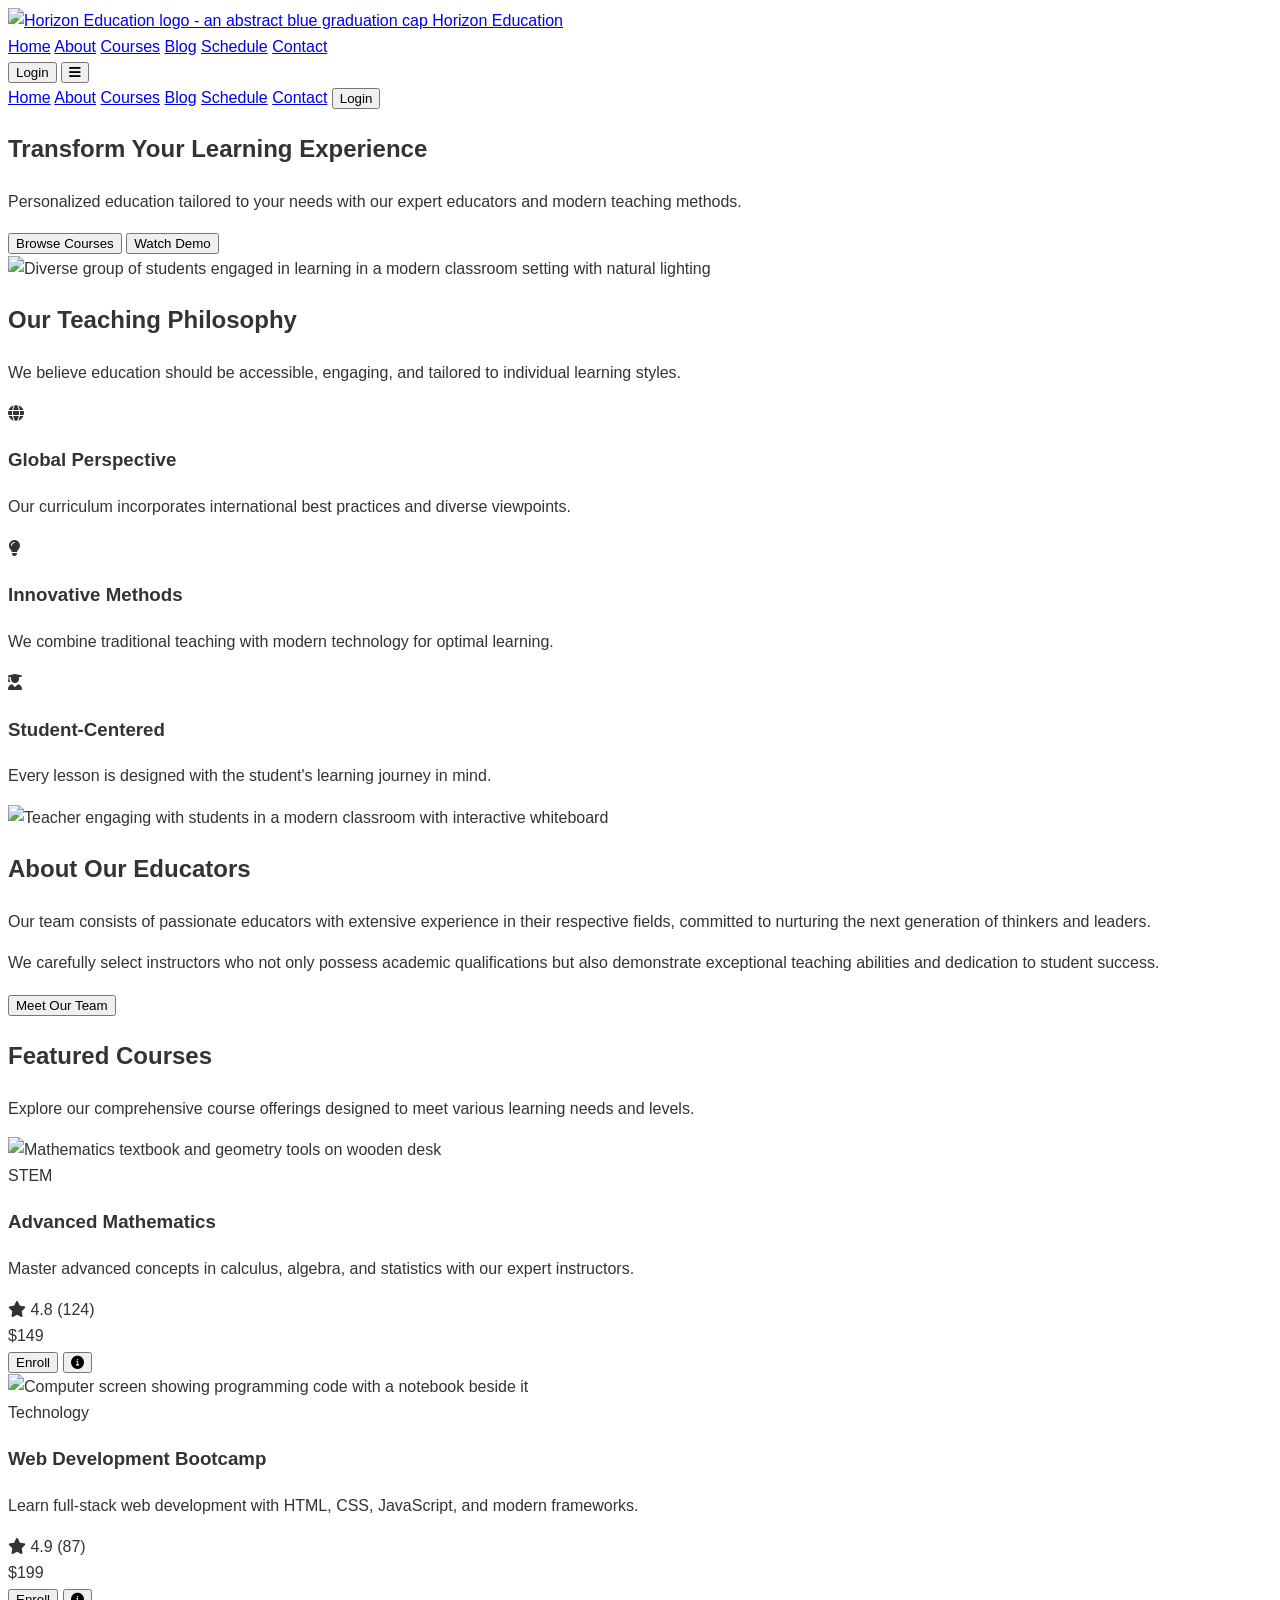
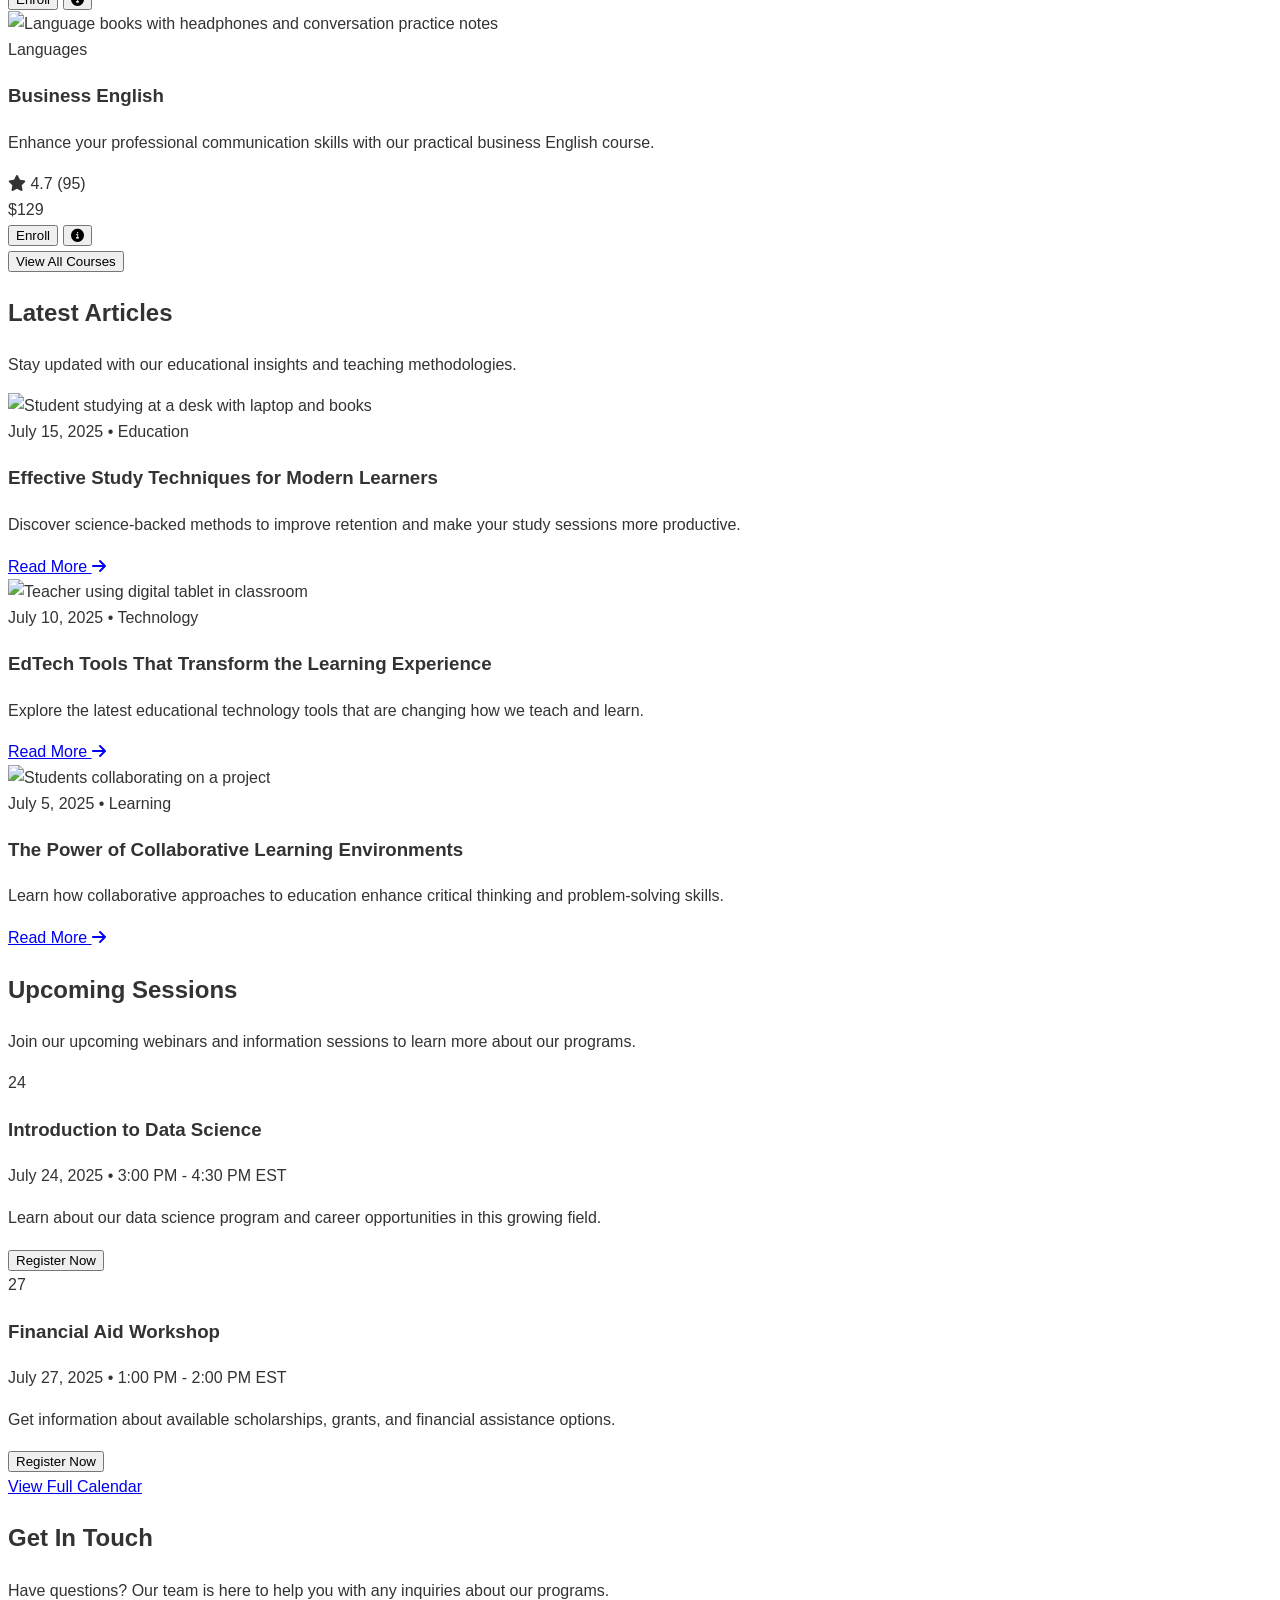
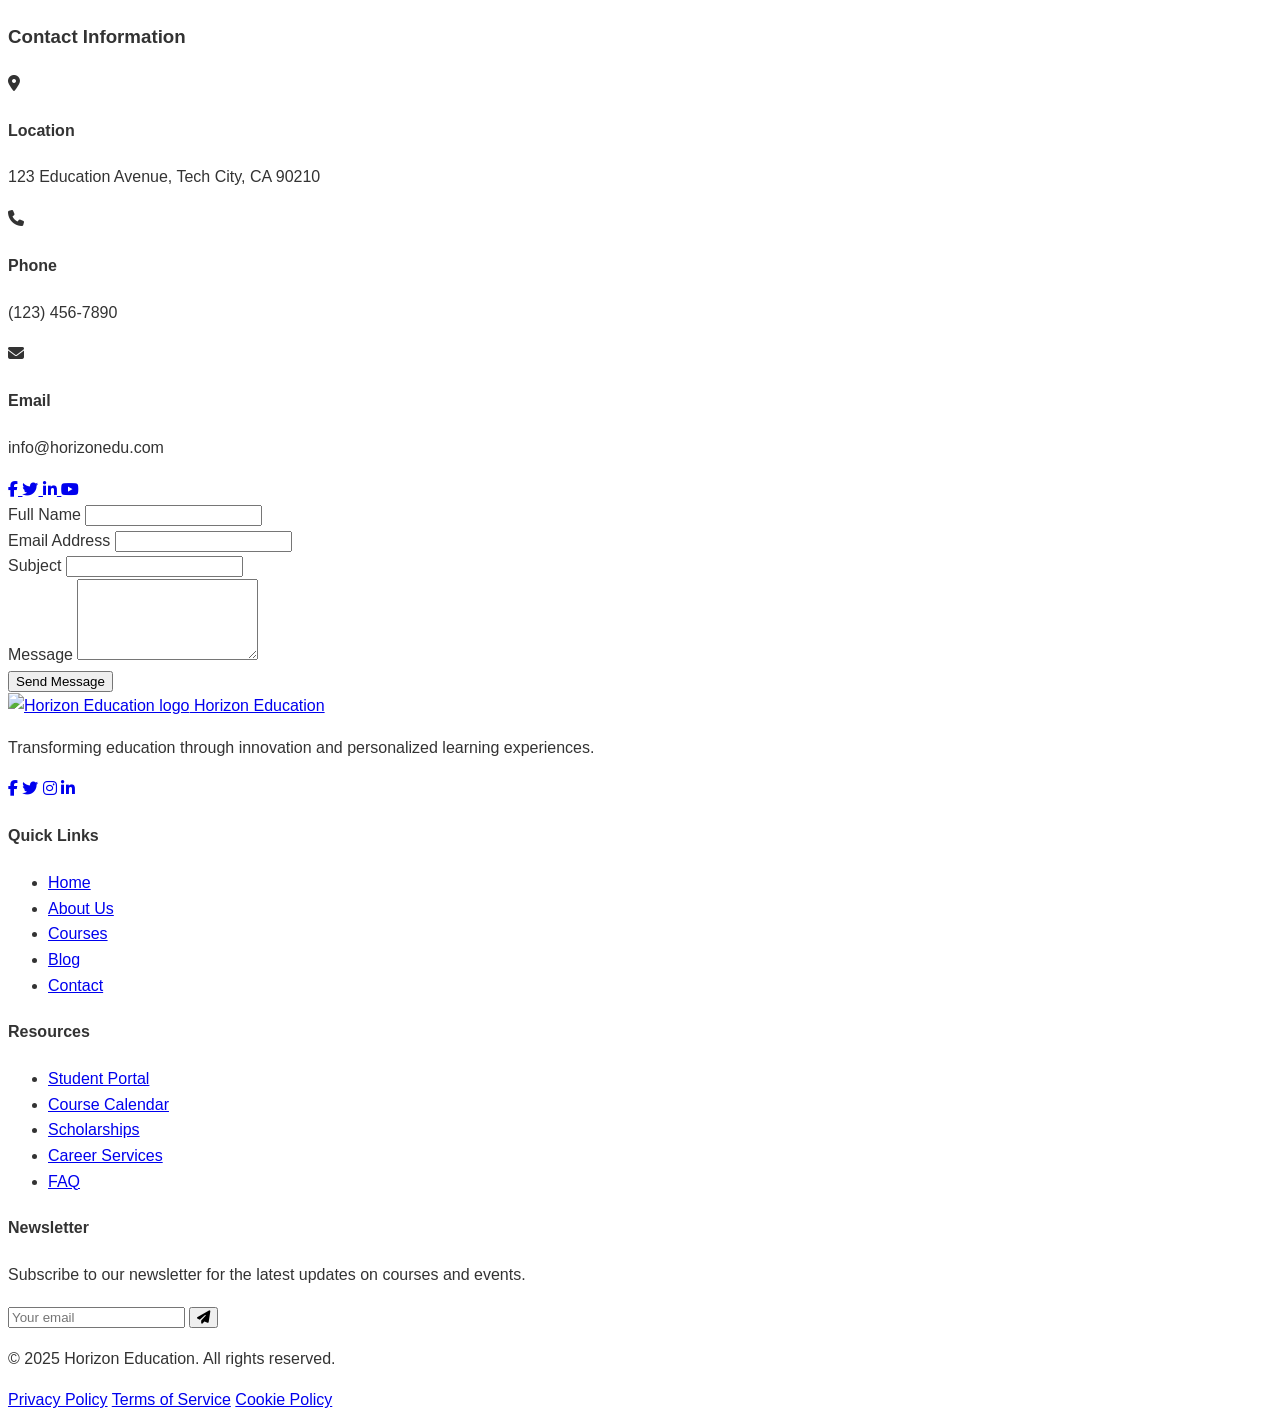
==== frontend/index.html @ c806b763 "Add main HTML structure for Horizon Education website with navigation, sections for hero, about, cou" ====
<!DOCTYPE html>
<html lang="en">
<head>
  <meta charset="UTF-8">
  <meta name="viewport" content="width=device-width, initial-scale=1.0">
  <title>Horizon Education | Modern Learning Solutions</title>
  <script src="https://cdn.tailwindcss.com"></script>
  <link rel="stylesheet" href="https://cdnjs.cloudflare.com/ajax/libs/font-awesome/6.4.0/css/all.min.css">
  <style>
    :root {
      --primary: #2c3e50;
      --secondary: #f8f9fa;
      --accent: #3498db;
      --text: #333333;
    }
    
    body {
      font-family: 'Segoe UI', Tahoma, Geneva, Verdana, sans-serif;
      color: var(--text);
      line-height: 1.6;
    }
    
    .navbar {
      transition: all 0.3s ease;
    }
    
    .navbar.scrolled {
      background-color: white;
      box-shadow: 0 2px 10px rgba(0, 0, 0, 0.1);
    }
    
    .course-card:hover {
      transform: translateY(-5px);
      box-shadow: 0 10px 20px rgba(0, 0, 0, 0.1);
    }
    
    .testimonial-card {
      transition: all 0.3s ease;
    }
    
    .testimonial-card:hover {
      background-color: rgba(52, 152, 219, 0.05);
    }
    
    .calendar-day.active {
      background-color: var(--accent);
      color: white;
    }
    
    .video-container {
      position: relative;
      padding-bottom: 56.25%;
      height: 0;
      overflow: hidden;
    }
    
    .video-container iframe {
      position: absolute;
      top: 0;
      left: 0;
      width: 100%;
      height: 100%;
    }
  </style>
</head>
<body class="bg-gray-50">
  <!-- Navigation -->
  <nav class="navbar fixed w-full z-10 bg-white md:bg-transparent text-gray-800 md:text-white py-4">
    <div class="container mx-auto px-4 flex justify-between items-center">
      <a href="#" class="text-2xl font-bold flex items-center">
        <img src="https://placehold.co/40" alt="Horizon Education logo - an abstract blue graduation cap" class="mr-2">
        Horizon Education
      </a>
      
      <div class="hidden md:flex space-x-8">
        <a href="#home" class="hover:text-blue-400">Home</a>
        <a href="#about" class="hover:text-blue-400">About</a>
        <a href="#courses" class="hover:text-blue-400">Courses</a>
        <a href="#blog" class="hover:text-blue-400">Blog</a>
        <a href="#schedule" class="hover:text-blue-400">Schedule</a>
        <a href="#contact" class="hover:text-blue-400">Contact</a>
      </div>
      
      <div class="flex items-center space-x-4">
        <button class="px-4 py-2 bg-blue-600 text-white rounded hover:bg-blue-700 transition hidden md:block">Login</button>
        <button id="mobile-menu-button" class="md:hidden text-2xl">
          <i class="fas fa-bars"></i>
        </button>
      </div>
    </div>
    
    <!-- Mobile menu -->
    <div id="mobile-menu" class="hidden md:hidden bg-white w-full absolute left-0 mt-4 shadow-lg">
      <div class="container mx-auto px-4 py-2 flex flex-col space-y-3">
        <a href="#home" class="py-2 hover:text-blue-400">Home</a>
        <a href="#about" class="py-2 hover:text-blue-400">About</a>
        <a href="#courses" class="py-2 hover:text-blue-400">Courses</a>
        <a href="#blog" class="py-2 hover:text-blue-400">Blog</a>
        <a href="#schedule" class="py-2 hover:text-blue-400">Schedule</a>
        <a href="#contact" class="py-2 hover:text-blue-400">Contact</a>
        <button class="w-full py-2 bg-blue-600 text-white rounded hover:bg-blue-700 transition">Login</button>
      </div>
    </div>
  </nav>

  <!-- Hero Section -->
  <section id="home" class="pt-32 pb-20 md:pt-40 md:pb-28 bg-gradient-to-r from-blue-900 to-blue-700 text-white">
    <div class="container mx-auto px-4 flex flex-col md:flex-row items-center">
      <div class="md:w-1/2 mb-10 md:mb-0">
        <h1 class="text-4xl md:text-5xl font-bold mb-6">Transform Your Learning Experience</h1>
        <p class="text-xl mb-8">Personalized education tailored to your needs with our expert educators and modern teaching methods.</p>
        <div class="flex flex-col sm:flex-row space-y-4 sm:space-y-0 sm:space-x-4">
          <button class="px-6 py-3 bg-white text-blue-700 font-semibold rounded hover:bg-gray-100 transition">Browse Courses</button>
          <button class="px-6 py-3 border-2 border-white text-white font-semibold rounded hover:bg-white hover:text-blue-700 transition">Watch Demo</button>
        </div>
      </div>
      <div class="md:w-1/2">
        <img src="https://placehold.co/600x400" alt="Diverse group of students engaged in learning in a modern classroom setting with natural lighting" class="rounded-lg shadow-xl">
      </div>
    </div>
  </section>

  <!-- About Section -->
  <section id="about" class="py-16 bg-white">
    <div class="container mx-auto px-4">
      <div class="text-center mb-16">
        <h2 class="text-3xl font-bold text-blue-900 mb-4">Our Teaching Philosophy</h2>
        <p class="max-w-3xl mx-auto text-gray-600">We believe education should be accessible, engaging, and tailored to individual learning styles.</p>
      </div>
      
      <div class="grid md:grid-cols-3 gap-8">
        <div class="bg-gray-50 p-6 rounded-lg shadow-sm hover:shadow-md transition">
          <div class="w-14 h-14 bg-blue-100 rounded-full flex items-center justify-center mb-4">
            <i class="fas fa-globe text-blue-600 text-2xl"></i>
          </div>
          <h3 class="text-xl font-semibold mb-2">Global Perspective</h3>
          <p class="text-gray-600">Our curriculum incorporates international best practices and diverse viewpoints.</p>
        </div>
        
        <div class="bg-gray-50 p-6 rounded-lg shadow-sm hover:shadow-md transition">
          <div class="w-14 h-14 bg-blue-100 rounded-full flex items-center justify-center mb-4">
            <i class="fas fa-lightbulb text-blue-600 text-2xl"></i>
          </div>
          <h3 class="text-xl font-semibold mb-2">Innovative Methods</h3>
          <p class="text-gray-600">We combine traditional teaching with modern technology for optimal learning.</p>
        </div>
        
        <div class="bg-gray-50 p-6 rounded-lg shadow-sm hover:shadow-md transition">
          <div class="w-14 h-14 bg-blue-100 rounded-full flex items-center justify-center mb-4">
            <i class="fas fa-user-graduate text-blue-600 text-2xl"></i>
          </div>
          <h3 class="text-xl font-semibold mb-2">Student-Centered</h3>
          <p class="text-gray-600">Every lesson is designed with the student's learning journey in mind.</p>
        </div>
      </div>
      
      <div class="mt-16 flex flex-col md:flex-row items-center">
        <div class="md:w-1/2 mb-8 md:mb-0 md:pr-8">
          <img src="https://placehold.co/500x350" alt="Teacher engaging with students in a modern classroom with interactive whiteboard" class="rounded-lg shadow">
        </div>
        <div class="md:w-1/2">
          <h2 class="text-2xl font-bold text-blue-900 mb-6">About Our Educators</h2>
          <p class="text-gray-600 mb-4">Our team consists of passionate educators with extensive experience in their respective fields, committed to nurturing the next generation of thinkers and leaders.</p>
          <p class="text-gray-600 mb-6">We carefully select instructors who not only possess academic qualifications but also demonstrate exceptional teaching abilities and dedication to student success.</p>
          <button class="px-6 py-2 bg-blue-600 text-white rounded hover:bg-blue-700 transition">Meet Our Team</button>
        </div>
      </div>
    </div>
  </section>

  <!-- Courses Section -->
  <section id="courses" class="py-16 bg-gray-50">
    <div class="container mx-auto px-4">
      <div class="text-center mb-16">
        <h2 class="text-3xl font-bold text-blue-900 mb-4">Featured Courses</h2>
        <p class="max-w-3xl mx-auto text-gray-600">Explore our comprehensive course offerings designed to meet various learning needs and levels.</p>
      </div>
      
      <div class="grid md:grid-cols-2 lg:grid-cols-3 gap-8">
        <!-- Course Card 1 -->
        <div class="course-card bg-white rounded-lg overflow-hidden shadow-md hover:shadow-lg transition duration-300">
          <img src="https://placehold.co/600x300" alt="Mathematics textbook and geometry tools on wooden desk" class="w-full h-48 object-cover">
          <div class="p-6">
            <span class="inline-block px-3 py-1 text-xs font-semibold bg-blue-100 text-blue-800 rounded-full mb-2">STEM</span>
            <h3 class="text-xl font-semibold mb-2">Advanced Mathematics</h3>
            <p class="text-gray-600 mb-4">Master advanced concepts in calculus, algebra, and statistics with our expert instructors.</p>
            <div class="flex justify-between items-center">
              <div class="flex items-center">
                <i class="fas fa-star text-yellow-400 mr-1"></i>
                <span class="text-sm font-medium">4.8</span>
                <span class="text-sm text-gray-500 ml-2">(124)</span>
              </div>
              <span class="font-bold text-blue-600">$149</span>
            </div>
            <div class="mt-4 flex space-x-2">
              <button class="flex-1 py-2 bg-blue-600 text-white rounded hover:bg-blue-700 transition">Enroll</button>
              <button class="p-2 bg-gray-100 rounded hover:bg-gray-200 transition">
                <i class="fas fa-info-circle"></i>
              </button>
            </div>
          </div>
        </div>
        
        <!-- Course Card 2 -->
        <div class="course-card bg-white rounded-lg overflow-hidden shadow-md hover:shadow-lg transition duration-300">
          <img src="https://placehold.co/600x300" alt="Computer screen showing programming code with a notebook beside it" class="w-full h-48 object-cover">
          <div class="p-6">
            <span class="inline-block px-3 py-1 text-xs font-semibold bg-purple-100 text-purple-800 rounded-full mb-2">Technology</span>
            <h3 class="text-xl font-semibold mb-2">Web Development Bootcamp</h3>
            <p class="text-gray-600 mb-4">Learn full-stack web development with HTML, CSS, JavaScript, and modern frameworks.</p>
            <div class="flex justify-between items-center">
              <div class="flex items-center">
                <i class="fas fa-star text-yellow-400 mr-1"></i>
                <span class="text-sm font-medium">4.9</span>
                <span class="text-sm text-gray-500 ml-2">(87)</span>
              </div>
              <span class="font-bold text-blue-600">$199</span>
            </div>
            <div class="mt-4 flex space-x-2">
              <button class="flex-1 py-2 bg-blue-600 text-white rounded hover:bg-blue-700 transition">Enroll</button>
              <button class="p-2 bg-gray-100 rounded hover:bg-gray-200 transition">
                <i class="fas fa-info-circle"></i>
              </button>
            </div>
          </div>
        </div>
        
        <!-- Course Card 3 (Added) -->
        <div class="course-card bg-white rounded-lg overflow-hidden shadow-md hover:shadow-lg transition duration-300">
          <img src="https://placehold.co/600x300" alt="Language books with headphones and conversation practice notes" class="w-full h-48 object-cover">
          <div class="p-6">
            <span class="inline-block px-3 py-1 text-xs font-semibold bg-green-100 text-green-800 rounded-full mb-2">Languages</span>
            <h3 class="text-xl font-semibold mb-2">Business English</h3>
            <p class="text-gray-600 mb-4">Enhance your professional communication skills with our practical business English course.</p>
            <div class="flex justify-between items-center">
              <div class="flex items-center">
                <i class="fas fa-star text-yellow-400 mr-1"></i>
                <span class="text-sm font-medium">4.7</span>
                <span class="text-sm text-gray-500 ml-2">(95)</span>
              </div>
              <span class="font-bold text-blue-600">$129</span>
            </div>
            <div class="mt-4 flex space-x-2">
              <button class="flex-1 py-2 bg-blue-600 text-white rounded hover:bg-blue-700 transition">Enroll</button>
              <button class="p-2 bg-gray-100 rounded hover:bg-gray-200 transition">
                <i class="fas fa-info-circle"></i>
              </button>
            </div>
          </div>
        </div>
      </div>
      
      <div class="text-center mt-12">
        <button class="px-8 py-3 bg-blue-600 text-white rounded hover:bg-blue-700 transition">View All Courses</button>
      </div>
    </div>
  </section>
  
  <!-- Blog Section -->
  <section id="blog" class="py-16 bg-white">
    <div class="container mx-auto px-4">
      <div class="text-center mb-16">
        <h2 class="text-3xl font-bold text-blue-900 mb-4">Latest Articles</h2>
        <p class="max-w-3xl mx-auto text-gray-600">Stay updated with our educational insights and teaching methodologies.</p>
      </div>
      
      <div class="grid md:grid-cols-2 lg:grid-cols-3 gap-8">
        <!-- Blog Post 1 -->
        <div class="bg-white rounded-lg overflow-hidden shadow-md hover:shadow-lg transition">
          <img src="https://placehold.co/600x300" alt="Student studying at a desk with laptop and books" class="w-full h-48 object-cover">
          <div class="p-6">
            <div class="flex items-center mb-4">
              <span class="text-sm text-gray-500">July 15, 2025</span>
              <span class="mx-2 text-gray-400">•</span>
              <span class="text-sm text-blue-600">Education</span>
            </div>
            <h3 class="text-xl font-semibold mb-3">Effective Study Techniques for Modern Learners</h3>
            <p class="text-gray-600 mb-4">Discover science-backed methods to improve retention and make your study sessions more productive.</p>
            <a href="#" class="text-blue-600 font-medium hover:text-blue-800 transition flex items-center">
              Read More
              <i class="fas fa-arrow-right text-xs ml-2"></i>
            </a>
          </div>
        </div>
        
        <!-- Blog Post 2 -->
        <div class="bg-white rounded-lg overflow-hidden shadow-md hover:shadow-lg transition">
          <img src="https://placehold.co/600x300" alt="Teacher using digital tablet in classroom" class="w-full h-48 object-cover">
          <div class="p-6">
            <div class="flex items-center mb-4">
              <span class="text-sm text-gray-500">July 10, 2025</span>
              <span class="mx-2 text-gray-400">•</span>
              <span class="text-sm text-blue-600">Technology</span>
            </div>
            <h3 class="text-xl font-semibold mb-3">EdTech Tools That Transform the Learning Experience</h3>
            <p class="text-gray-600 mb-4">Explore the latest educational technology tools that are changing how we teach and learn.</p>
            <a href="#" class="text-blue-600 font-medium hover:text-blue-800 transition flex items-center">
              Read More
              <i class="fas fa-arrow-right text-xs ml-2"></i>
            </a>
          </div>
        </div>
        
        <!-- Blog Post 3 -->
        <div class="bg-white rounded-lg overflow-hidden shadow-md hover:shadow-lg transition">
          <img src="https://placehold.co/600x300" alt="Students collaborating on a project" class="w-full h-48 object-cover">
          <div class="p-6">
            <div class="flex items-center mb-4">
              <span class="text-sm text-gray-500">July 5, 2025</span>
              <span class="mx-2 text-gray-400">•</span>
              <span class="text-sm text-blue-600">Learning</span>
            </div>
            <h3 class="text-xl font-semibold mb-3">The Power of Collaborative Learning Environments</h3>
            <p class="text-gray-600 mb-4">Learn how collaborative approaches to education enhance critical thinking and problem-solving skills.</p>
            <a href="#" class="text-blue-600 font-medium hover:text-blue-800 transition flex items-center">
              Read More
              <i class="fas fa-arrow-right text-xs ml-2"></i>
            </a>
          </div>
        </div>
      </div>
    </div>
  </section>
  
  <!-- Schedule Section -->
  <section id="schedule" class="py-16 bg-gray-50">
    <div class="container mx-auto px-4">
      <div class="text-center mb-16">
        <h2 class="text-3xl font-bold text-blue-900 mb-4">Upcoming Sessions</h2>
        <p class="max-w-3xl mx-auto text-gray-600">Join our upcoming webinars and information sessions to learn more about our programs.</p>
      </div>
      
      <div class="grid md:grid-cols-2 gap-8">
        <div class="bg-white p-6 rounded-lg shadow-md">
          <div class="flex items-center mb-4">
            <div class="w-16 h-16 bg-blue-100 rounded-lg flex items-center justify-center mr-4">
              <span class="text-blue-600 font-bold">24</span>
            </div>
            <div>
              <h3 class="text-xl font-semibold">Introduction to Data Science</h3>
              <p class="text-gray-600">July 24, 2025 • 3:00 PM - 4:30 PM EST</p>
            </div>
          </div>
          <p class="text-gray-600 mb-4">Learn about our data science program and career opportunities in this growing field.</p>
          <button class="px-4 py-2 bg-blue-600 text-white rounded hover:bg-blue-700 transition">Register Now</button>
        </div>
        
        <div class="bg-white p-6 rounded-lg shadow-md">
          <div class="flex items-center mb-4">
            <div class="w-16 h-16 bg-blue-100 rounded-lg flex items-center justify-center mr-4">
              <span class="text-blue-600 font-bold">27</span>
            </div>
            <div>
              <h3 class="text-xl font-semibold">Financial Aid Workshop</h3>
              <p class="text-gray-600">July 27, 2025 • 1:00 PM - 2:00 PM EST</p>
            </div>
          </div>
          <p class="text-gray-600 mb-4">Get information about available scholarships, grants, and financial assistance options.</p>
          <button class="px-4 py-2 bg-blue-600 text-white rounded hover:bg-blue-700 transition">Register Now</button>
        </div>
      </div>
      
      <div class="mt-12 text-center">
        <a href="#" class="text-blue-600 font-medium hover:text-blue-800 transition">View Full Calendar</a>
      </div>
    </div>
  </section>
  
  <!-- Contact Section -->
  <section id="contact" class="py-16 bg-white">
    <div class="container mx-auto px-4">
      <div class="text-center mb-16">
        <h2 class="text-3xl font-bold text-blue-900 mb-4">Get In Touch</h2>
        <p class="max-w-3xl mx-auto text-gray-600">Have questions? Our team is here to help you with any inquiries about our programs.</p>
      </div>
      
      <div class="flex flex-col md:flex-row gap-8">
        <div class="md:w-1/2 bg-gray-50 p-6 rounded-lg">
          <h3 class="text-2xl font-semibold mb-6">Contact Information</h3>
          
          <div class="flex items-start mb-6">
            <div class="w-10 h-10 bg-blue-100 rounded-full flex items-center justify-center mr-4">
              <i class="fas fa-map-marker-alt text-blue-600"></i>
            </div>
            <div>
              <h4 class="font-medium mb-1">Location</h4>
              <p class="text-gray-600">123 Education Avenue, Tech City, CA 90210</p>
            </div>
          </div>
          
          <div class="flex items-start mb-6">
            <div class="w-10 h-10 bg-blue-100 rounded-full flex items-center justify-center mr-4">
              <i class="fas fa-phone text-blue-600"></i>
            </div>
            <div>
              <h4 class="font-medium mb-1">Phone</h4>
              <p class="text-gray-600">(123) 456-7890</p>
            </div>
          </div>
          
          <div class="flex items-start mb-6">
            <div class="w-10 h-10 bg-blue-100 rounded-full flex items-center justify-center mr-4">
              <i class="fas fa-envelope text-blue-600"></i>
            </div>
            <div>
              <h4 class="font-medium mb-1">Email</h4>
              <p class="text-gray-600">info@horizonedu.com</p>
            </div>
          </div>
          
          <div class="flex space-x-4 mt-8">
            <a href="#" class="w-10 h-10 bg-blue-600 text-white rounded-full flex items-center justify-center hover:bg-blue-700 transition">
              <i class="fab fa-facebook-f"></i>
            </a>
            <a href="#" class="w-10 h-10 bg-blue-400 text-white rounded-full flex items-center justify-center hover:bg-blue-500 transition">
              <i class="fab fa-twitter"></i>
            </a>
            <a href="#" class="w-10 h-10 bg-blue-800 text-white rounded-full flex items-center justify-center hover:bg-blue-900 transition">
              <i class="fab fa-linkedin-in"></i>
            </a>
            <a href="#" class="w-10 h-10 bg-red-600 text-white rounded-full flex items-center justify-center hover:bg-red-700 transition">
              <i class="fab fa-youtube"></i>
            </a>
          </div>
        </div>
        
        <div class="md:w-1/2">
          <form class="space-y-6">
            <div class="grid md:grid-cols-2 gap-6">
              <div>
                <label for="name" class="block text-sm font-medium text-gray-700 mb-1">Full Name</label>
                <input type="text" id="name" class="w-full px-4 py-2 border border-gray-300 rounded focus:outline-none focus:ring-2 focus:ring-blue-500">
              </div>
              <div>
                <label for="email" class="block text-sm font-medium text-gray-700 mb-1">Email Address</label>
                <input type="email" id="email" class="w-full px-4 py-2 border border-gray-300 rounded focus:outline-none focus:ring-2 focus:ring-blue-500">
              </div>
            </div>
            
            <div>
              <label for="subject" class="block text-sm font-medium text-gray-700 mb-1">Subject</label>
              <input type="text" id="subject" class="w-full px-4 py-2 border border-gray-300 rounded focus:outline-none focus:ring-2 focus:ring-blue-500">
            </div>
            
            <div>
              <label for="message" class="block text-sm font-medium text-gray-700 mb-1">Message</label>
              <textarea id="message" rows="5" class="w-full px-4 py-2 border border-gray-300 rounded focus:outline-none focus:ring-2 focus:ring-blue-500"></textarea>
            </div>
            
            <button type="submit" class="w-full py-3 bg-blue-600 text-white rounded hover:bg-blue-700 transition">Send Message</button>
          </form>
        </div>
      </div>
    </div>
  </section>
  
  <!-- Footer -->
  <footer class="bg-blue-900 text-white py-12">
    <div class="container mx-auto px-4">
      <div class="grid md:grid-cols-4 gap-8">
        <div>
          <a href="#" class="text-2xl font-bold flex items-center mb-4">
            <img src="https://placehold.co/40" alt="Horizon Education logo" class="mr-2">
            Horizon Education
          </a>
          <p class="text-blue-200 mb-4">Transforming education through innovation and personalized learning experiences.</p>
          <div class="flex space-x-4">
            <a href="#" class="text-blue-200 hover:text-white transition"><i class="fab fa-facebook-f"></i></a>
            <a href="#" class="text-blue-200 hover:text-white transition"><i class="fab fa-twitter"></i></a>
            <a href="#" class="text-blue-200 hover:text-white transition"><i class="fab fa-instagram"></i></a>
            <a href="#" class="text-blue-200 hover:text-white transition"><i class="fab fa-linkedin-in"></i></a>
          </div>
        </div>
        
        <div>
          <h4 class="text-lg font-semibold mb-4">Quick Links</h4>
          <ul class="space-y-2">
            <li><a href="#home" class="text-blue-200 hover:text-white transition">Home</a></li>
            <li><a href="#about" class="text-blue-200 hover:text-white transition">About Us</a></li>
            <li><a href="#courses" class="text-blue-200 hover:text-white transition">Courses</a></li>
            <li><a href="#blog" class="text-blue-200 hover:text-white transition">Blog</a></li>
            <li><a href="#contact" class="text-blue-200 hover:text-white transition">Contact</a></li>
          </ul>
        </div>
        
        <div>
          <h4 class="text-lg font-semibold mb-4">Resources</h4>
          <ul class="space-y-2">
            <li><a href="#" class="text-blue-200 hover:text-white transition">Student Portal</a></li>
            <li><a href="#" class="text-blue-200 hover:text-white transition">Course Calendar</a></li>
            <li><a href="#" class="text-blue-200 hover:text-white transition">Scholarships</a></li>
            <li><a href="#" class="text-blue-200 hover:text-white transition">Career Services</a></li>
            <li><a href="#" class="text-blue-200 hover:text-white transition">FAQ</a></li>
          </ul>
        </div>
        
        <div>
          <h4 class="text-lg font-semibold mb-4">Newsletter</h4>
          <p class="text-blue-200 mb-4">Subscribe to our newsletter for the latest updates on courses and events.</p>
          <form class="flex">
            <input type="email" placeholder="Your email" class="px-4 py-2 w-full text-gray-800 rounded-l focus:outline-none">
            <button class="bg-blue-600 text-white px-4 py-2 rounded-r hover:bg-blue-700 transition">
              <i class="fas fa-paper-plane"></i>
            </button>
          </form>
        </div>
      </div>
      
      <div class="border-t border-blue-800 mt-10 pt-6 flex flex-col md:flex-row justify-between items-center">
        <p class="text-blue-200 text-sm mb-4 md:mb-0">&copy; 2025 Horizon Education. All rights reserved.</p>
        <div class="flex space-x-6">
          <a href="#" class="text-blue-200 hover:text-white text-sm transition">Privacy Policy</a>
          <a href="#" class="text-blue-200 hover:text-white text-sm transition">Terms of Service</a>
          <a href="#" class="text-blue-200 hover:text-white text-sm transition">Cookie Policy</a>
        </div>
      </div>
    </div>
  </footer>

  <!-- Move JavaScript to separate section at bottom -->
  <script>
    // Mobile menu toggle
    document.getElementById('mobile-menu-button').addEventListener('click', function() {
      const mobileMenu = document.getElementById('mobile-menu');
      mobileMenu.classList.toggle('hidden');
    });
    
    // Navigation background change on scroll
    window.addEventListener('scroll', function() {
      const navbar = document.querySelector('.navbar');
      if (window.scrollY > 50) {
        navbar.classList.add('scrolled');
      } else {
        navbar.classList.remove('scrolled');
      }
    });
    
    // Smooth scrolling for anchor links
    document.querySelectorAll('a[href^="#"]').forEach(anchor => {
      anchor.addEventListener('click', function(e) {
        e.preventDefault();
        
        const targetId = this.getAttribute('href');
        const targetElement = document.querySelector(targetId);
        
        if (targetElement) {
          window.scrollTo({
            top: targetElement.offsetTop - 80,
            behavior: 'smooth'
          });
          
          // Close mobile menu if open
          const mobileMenu = document.getElementById('mobile-menu');
          if (!mobileMenu.classList.contains('hidden')) {
            mobileMenu.classList.add('hidden');
          }
        }
      });
    });
  </script>
</body>
</html>
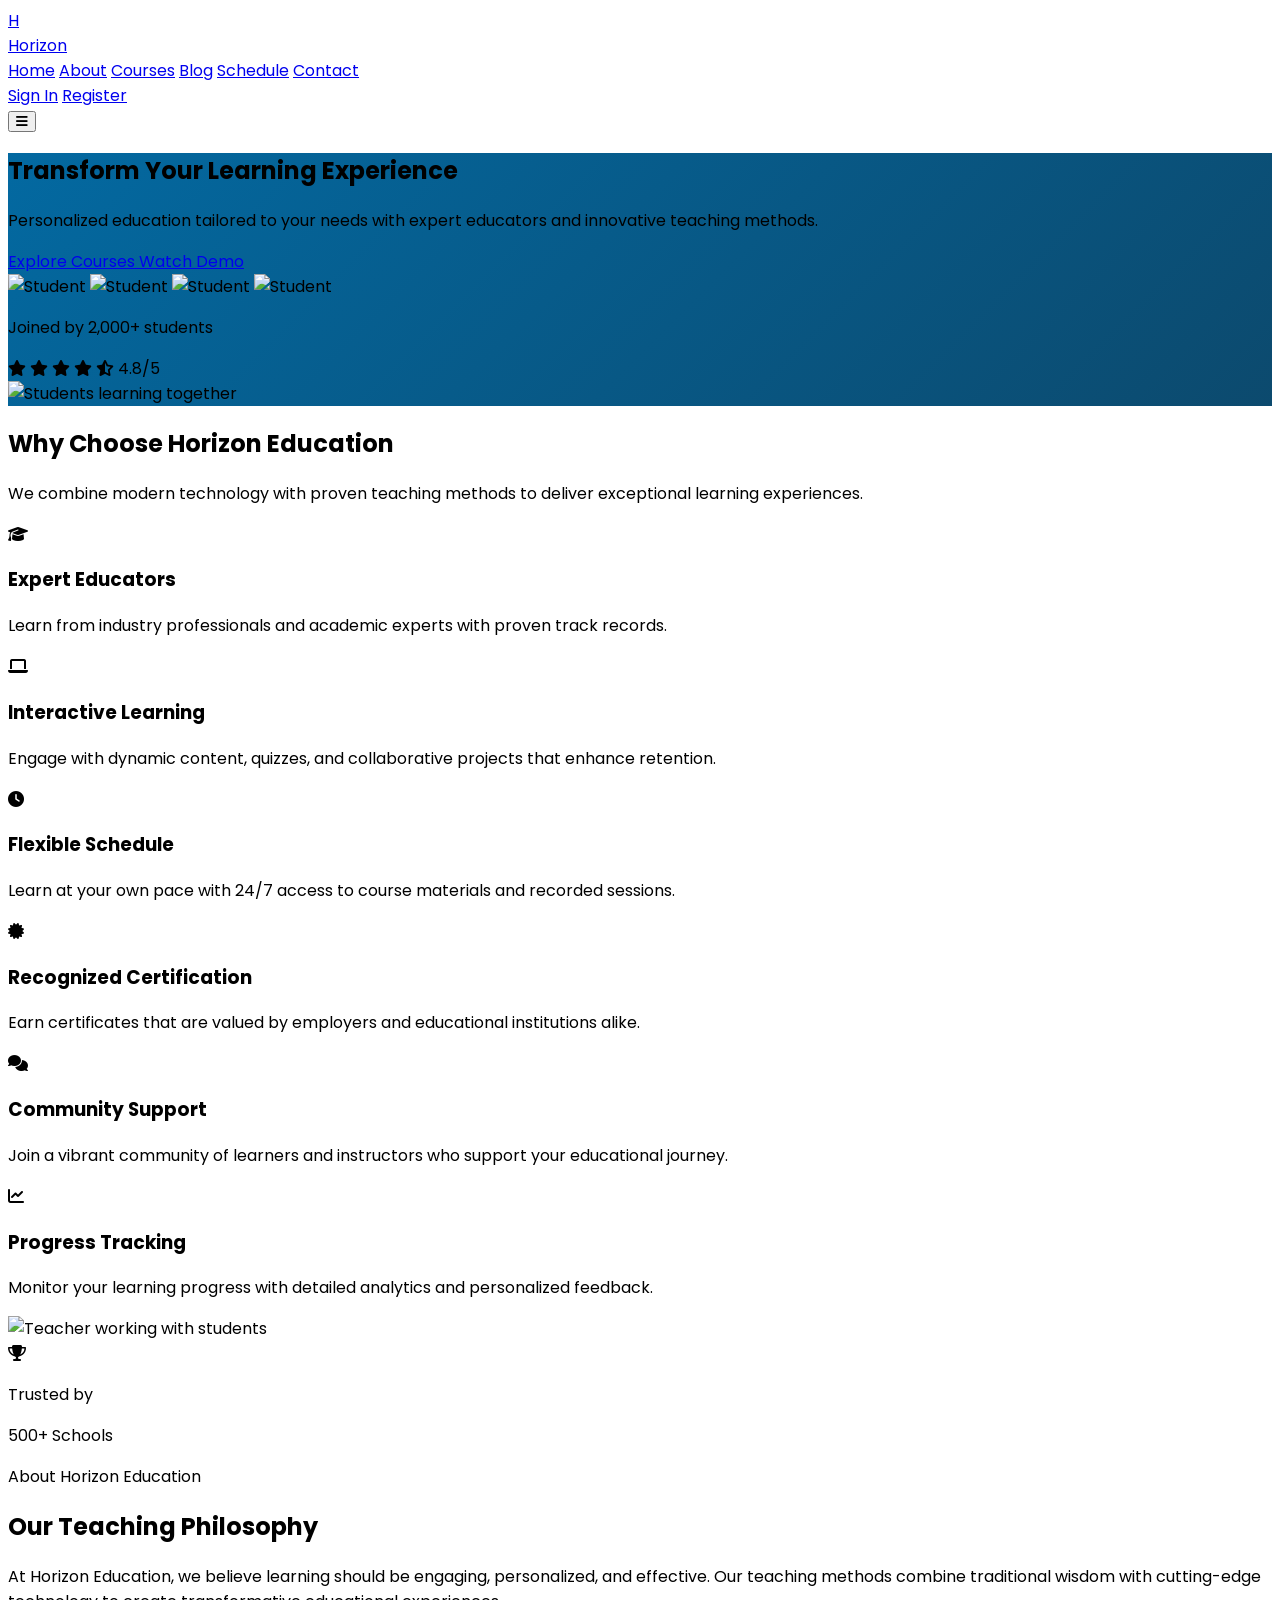
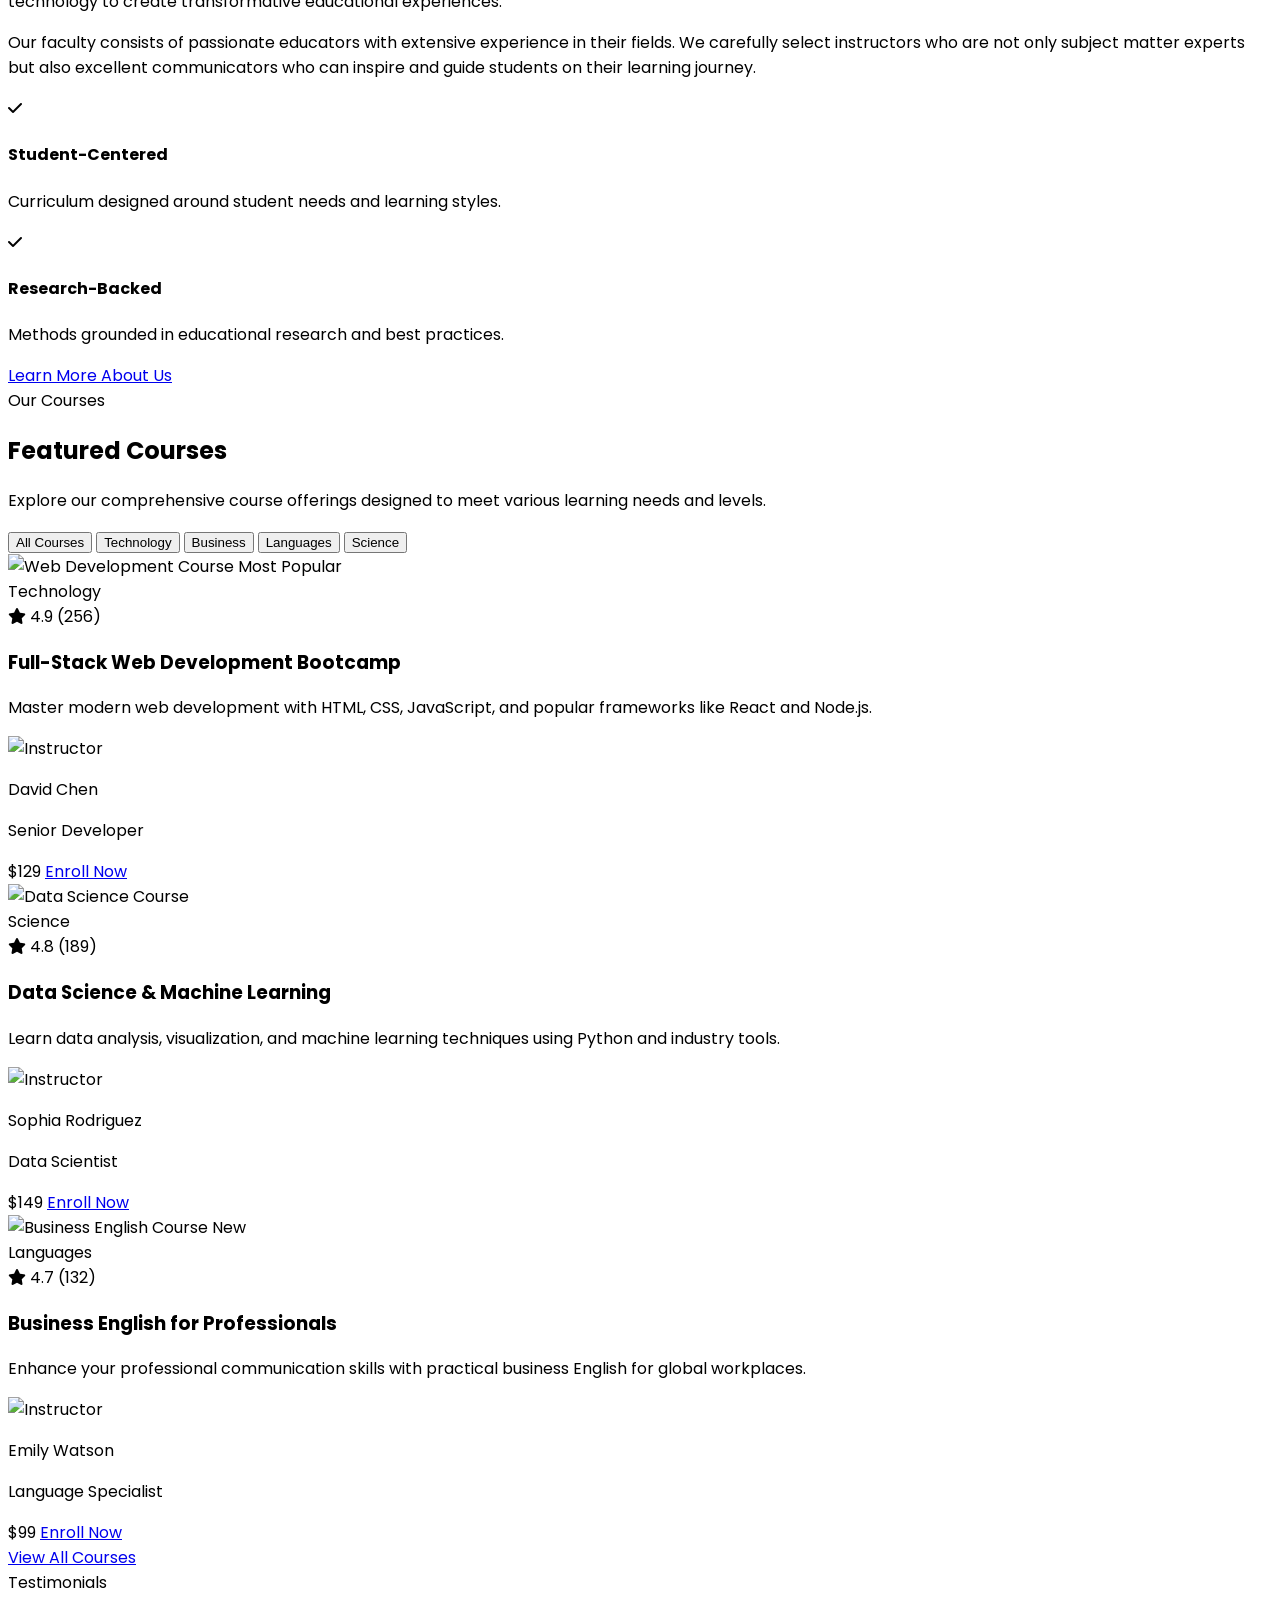
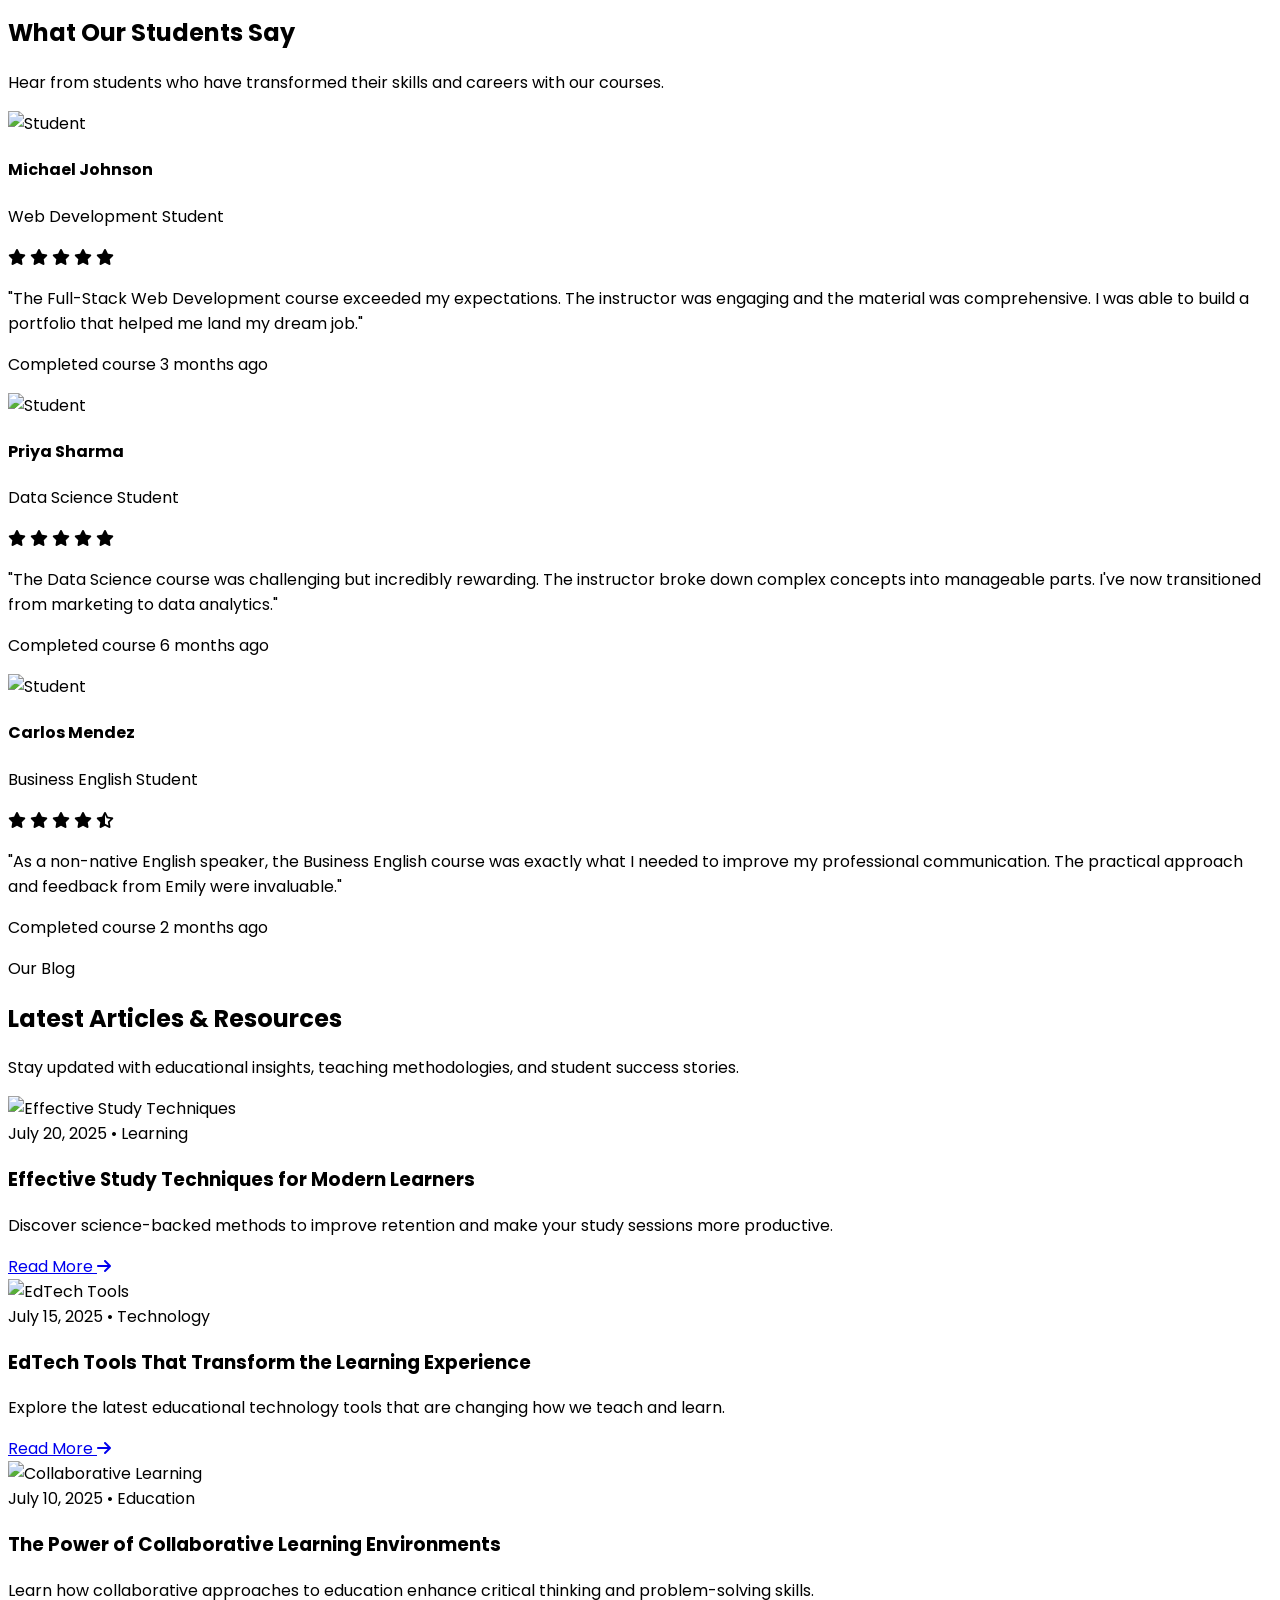
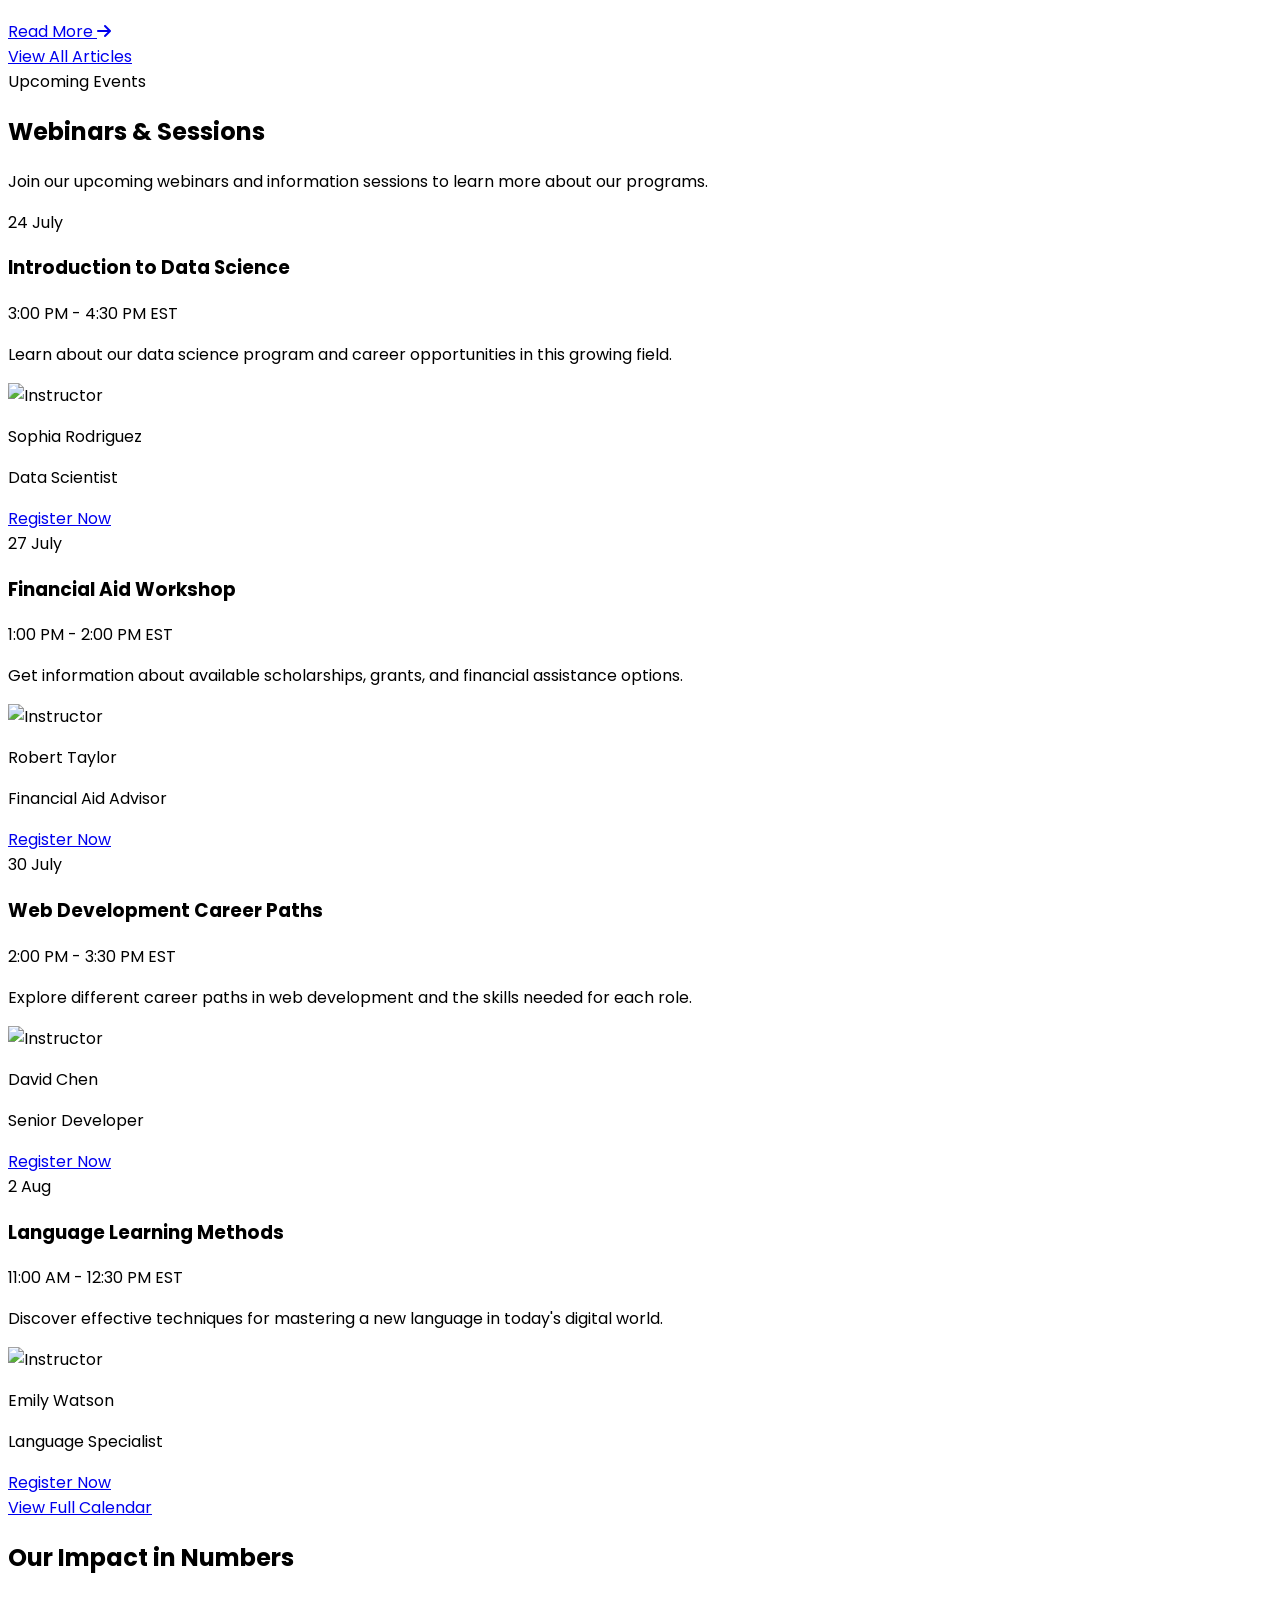
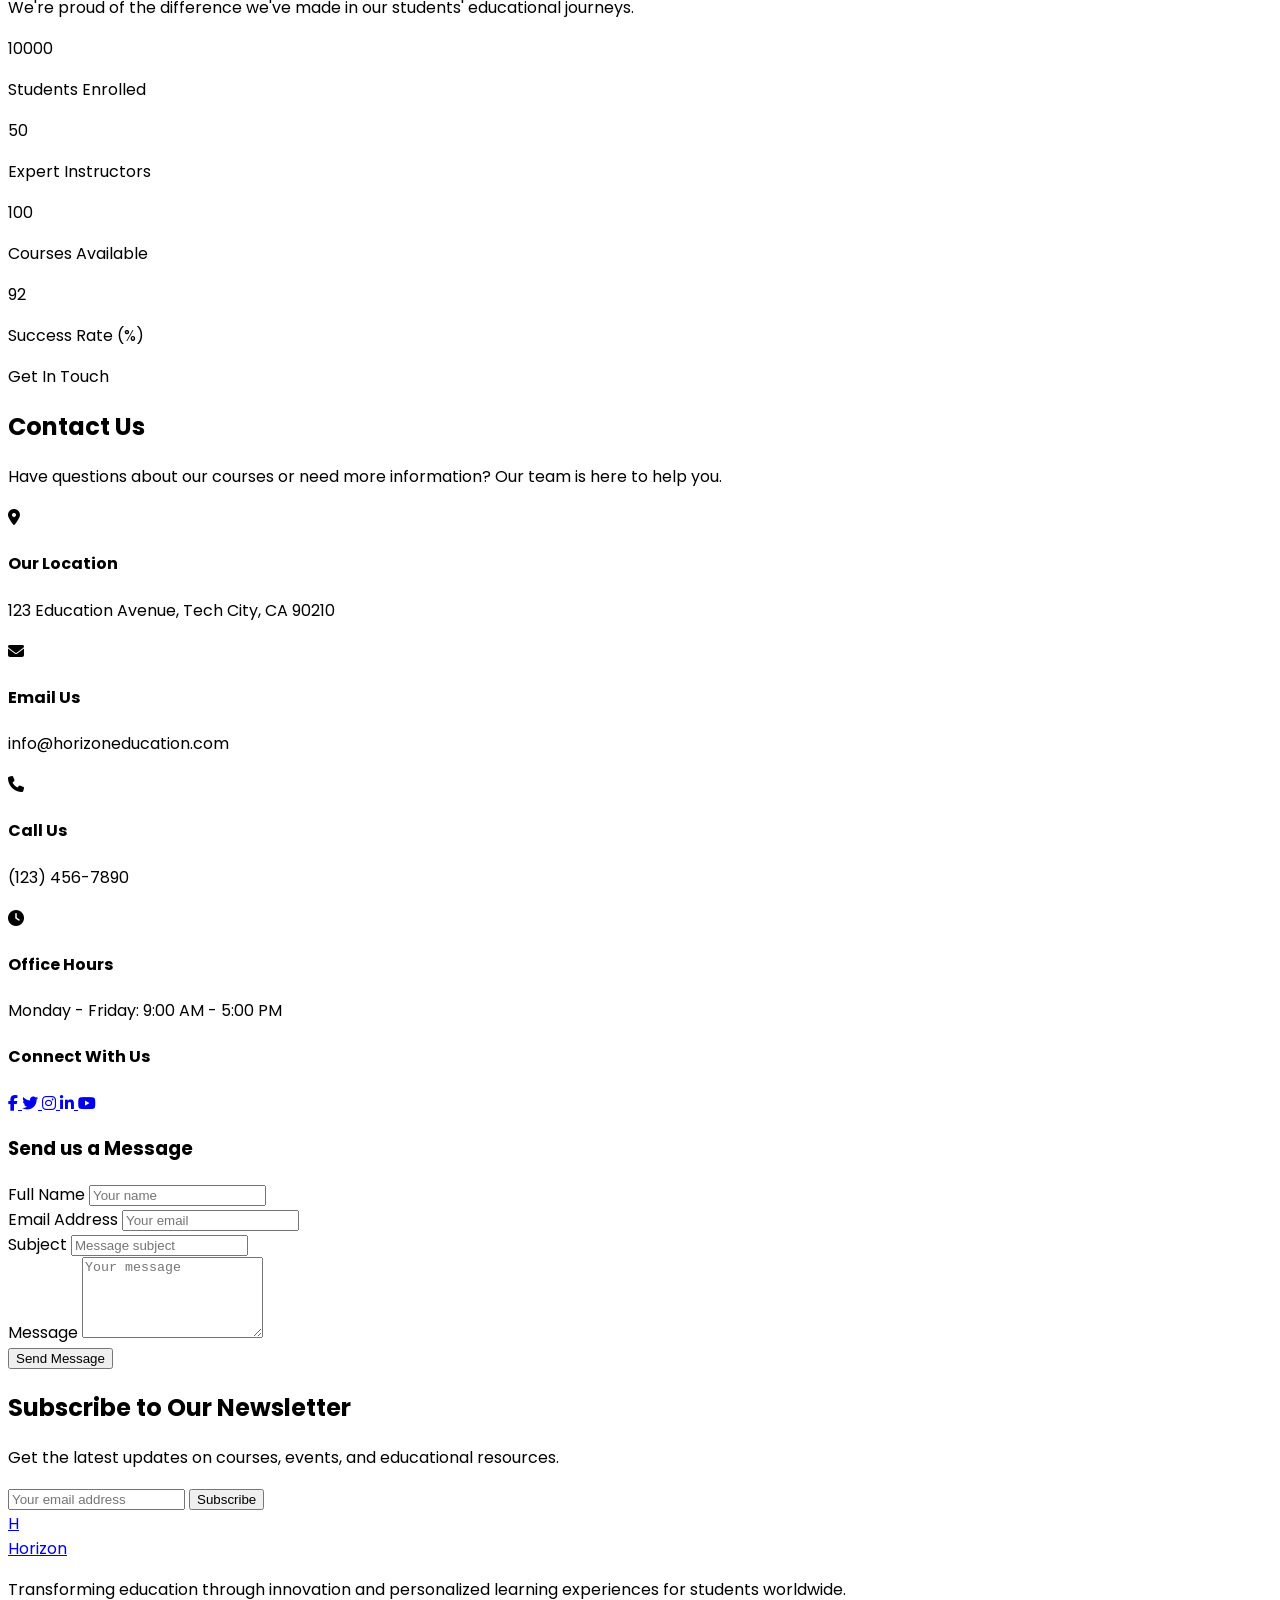
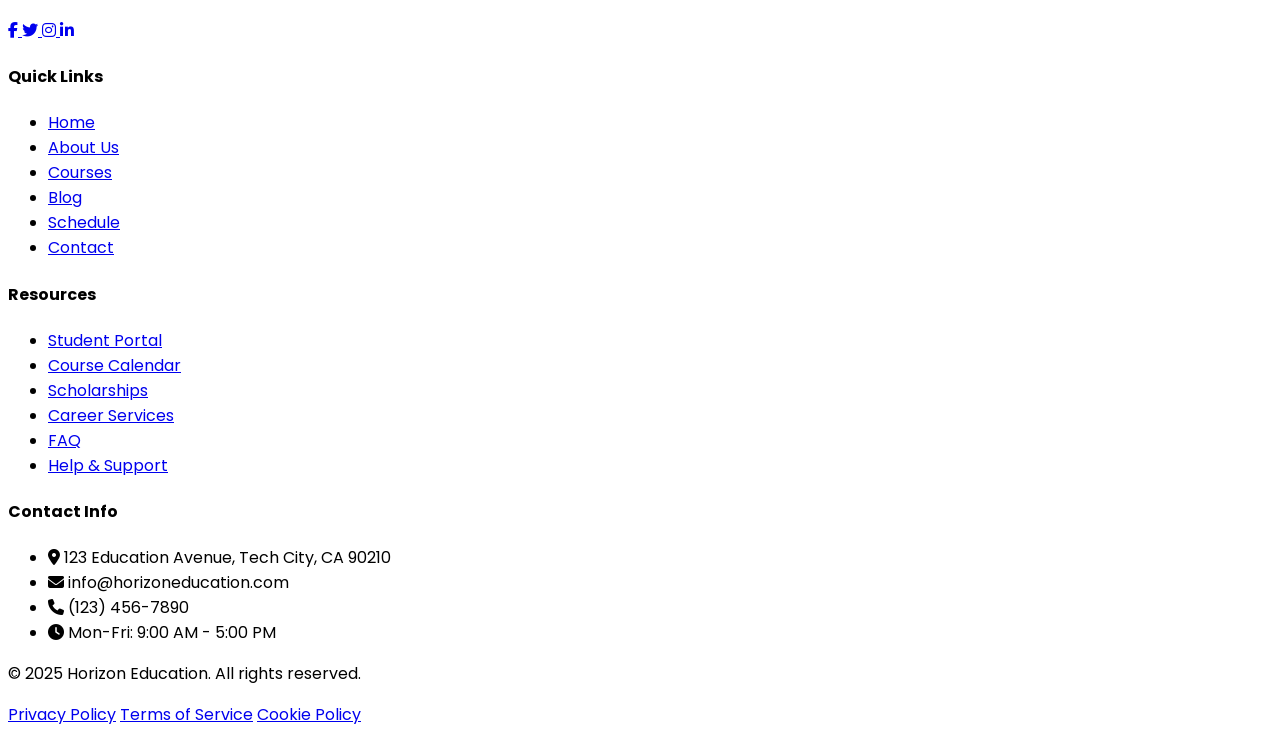
==== commit c093ce8c: "feat: Initialize backend and frontend structure for Horizon Education demo platform - Added backend " ====
--- a/frontend/index.html
+++ b/frontend/index.html
@@ -1,562 +1,1686 @@
 <!DOCTYPE html>
 <html lang="en">
-<head>
-  <meta charset="UTF-8">
-  <meta name="viewport" content="width=device-width, initial-scale=1.0">
-  <title>Horizon Education | Modern Learning Solutions</title>
-  <script src="https://cdn.tailwindcss.com"></script>
-  <link rel="stylesheet" href="https://cdnjs.cloudflare.com/ajax/libs/font-awesome/6.4.0/css/all.min.css">
-  <style>
-    :root {
-      --primary: #2c3e50;
-      --secondary: #f8f9fa;
-      --accent: #3498db;
-      --text: #333333;
-    }
-    
-    body {
-      font-family: 'Segoe UI', Tahoma, Geneva, Verdana, sans-serif;
-      color: var(--text);
-      line-height: 1.6;
-    }
-    
-    .navbar {
-      transition: all 0.3s ease;
-    }
-    
-    .navbar.scrolled {
-      background-color: white;
-      box-shadow: 0 2px 10px rgba(0, 0, 0, 0.1);
-    }
-    
-    .course-card:hover {
-      transform: translateY(-5px);
-      box-shadow: 0 10px 20px rgba(0, 0, 0, 0.1);
-    }
-    
-    .testimonial-card {
-      transition: all 0.3s ease;
-    }
-    
-    .testimonial-card:hover {
-      background-color: rgba(52, 152, 219, 0.05);
-    }
-    
-    .calendar-day.active {
-      background-color: var(--accent);
-      color: white;
-    }
-    
-    .video-container {
-      position: relative;
-      padding-bottom: 56.25%;
-      height: 0;
-      overflow: hidden;
-    }
-    
-    .video-container iframe {
-      position: absolute;
-      top: 0;
-      left: 0;
-      width: 100%;
-      height: 100%;
-    }
-  </style>
-</head>
-<body class="bg-gray-50">
-  <!-- Navigation -->
-  <nav class="navbar fixed w-full z-10 bg-white md:bg-transparent text-gray-800 md:text-white py-4">
-    <div class="container mx-auto px-4 flex justify-between items-center">
-      <a href="#" class="text-2xl font-bold flex items-center">
-        <img src="https://placehold.co/40" alt="Horizon Education logo - an abstract blue graduation cap" class="mr-2">
-        Horizon Education
-      </a>
-      
-      <div class="hidden md:flex space-x-8">
-        <a href="#home" class="hover:text-blue-400">Home</a>
-        <a href="#about" class="hover:text-blue-400">About</a>
-        <a href="#courses" class="hover:text-blue-400">Courses</a>
-        <a href="#blog" class="hover:text-blue-400">Blog</a>
-        <a href="#schedule" class="hover:text-blue-400">Schedule</a>
-        <a href="#contact" class="hover:text-blue-400">Contact</a>
-      </div>
-      
-      <div class="flex items-center space-x-4">
-        <button class="px-4 py-2 bg-blue-600 text-white rounded hover:bg-blue-700 transition hidden md:block">Login</button>
-        <button id="mobile-menu-button" class="md:hidden text-2xl">
-          <i class="fas fa-bars"></i>
-        </button>
+  <head>
+    <meta charset="UTF-8" />
+    <meta name="viewport" content="width=device-width, initial-scale=1.0" />
+    <title>Horizon Education | Modern Learning Solutions</title>
+    <script src="https://cdn.tailwindcss.com"></script>
+    <link
+      rel="stylesheet"
+      href="https://cdnjs.cloudflare.com/ajax/libs/font-awesome/6.4.0/css/all.min.css"
+    />
+    <link rel="preconnect" href="https://fonts.googleapis.com" />
+    <link rel="preconnect" href="https://fonts.gstatic.com" crossorigin />
+    <link
+      href="https://fonts.googleapis.com/css2?family=Poppins:wght@300;400;500;600;700&display=swap"
+      rel="stylesheet"
+    />
+    <link rel="stylesheet" href="./css/style.css" />
+    <script>
+      tailwind.config = {
+        theme: {
+          extend: {
+            colors: {
+              primary: {
+                50: "#f0f9ff",
+                100: "#e0f2fe",
+                200: "#bae6fd",
+                300: "#7dd3fc",
+                400: "#38bdf8",
+                500: "#0ea5e9",
+                600: "#0284c7",
+                700: "#0369a1",
+                800: "#075985",
+                900: "#0c4a6e",
+              },
+              secondary: {
+                50: "#f8fafc",
+                100: "#f1f5f9",
+                200: "#e2e8f0",
+                300: "#cbd5e1",
+                400: "#94a3b8",
+                500: "#64748b",
+                600: "#475569",
+                700: "#334155",
+                800: "#1e293b",
+                900: "#0f172a",
+              },
+            },
+            fontFamily: {
+              poppins: ["Poppins", "sans-serif"],
+            },
+          },
+        },
+      };
+    </script>
+  </head>
+  <body class="bg-secondary-50 scroll-animations">
+    <!-- mobile overlay -->
+    <div class="mobile-menu-overlay"></div>
+    <!-- Page Loader -->
+    <div class="loader">
+      <div class="loader-content flex flex-col items-center">
+        <div class="loader-circle"></div>
+        <p class="mt-4 text-primary-600 font-medium">
+          Loading Horizon Education...
+        </p>
       </div>
     </div>
-    
-    <!-- Mobile menu -->
-    <div id="mobile-menu" class="hidden md:hidden bg-white w-full absolute left-0 mt-4 shadow-lg">
-      <div class="container mx-auto px-4 py-2 flex flex-col space-y-3">
-        <a href="#home" class="py-2 hover:text-blue-400">Home</a>
-        <a href="#about" class="py-2 hover:text-blue-400">About</a>
-        <a href="#courses" class="py-2 hover:text-blue-400">Courses</a>
-        <a href="#blog" class="py-2 hover:text-blue-400">Blog</a>
-        <a href="#schedule" class="py-2 hover:text-blue-400">Schedule</a>
-        <a href="#contact" class="py-2 hover:text-blue-400">Contact</a>
-        <button class="w-full py-2 bg-blue-600 text-white rounded hover:bg-blue-700 transition">Login</button>
+
+    <!-- Navigation -->
+
+    <nav
+      class="navbar fixed w-full z-50 py-4 transition-all duration-300 bg-primary-700/90 backdrop-blur-sm"
+    >
+      <div class="container mx-auto px-4 md:px-8">
+        <div class="flex justify-between items-center">
+          <a href="#" class="flex items-center space-x-3">
+            <div
+              class="w-10 h-10 bg-primary-600 rounded-lg flex items-center justify-center"
+            >
+              <span class="text-white text-xl font-bold">H</span>
+            </div>
+            <span class="text-2xl font-bold text-white">Horizon</span>
+          </a>
+
+          <!-- Desktop Navigation -->
+          <div class="hidden md:flex items-center space-x-8">
+            <a
+              href="#home"
+              class="nav-link text-white hover:text-primary-200 transition"
+              >Home</a
+            >
+            <a
+              href="#about"
+              class="nav-link text-white hover:text-primary-200 transition"
+              >About</a
+            >
+            <a
+              href="#courses"
+              class="nav-link text-white hover:text-primary-200 transition"
+              >Courses</a
+            >
+            <a
+              href="#blog"
+              class="nav-link text-white hover:text-primary-200 transition"
+              >Blog</a
+            >
+            <a
+              href="#schedule"
+              class="nav-link text-white hover:text-primary-200 transition"
+              >Schedule</a
+            >
+            <a
+              href="#contact"
+              class="nav-link text-white hover:text-primary-200 transition"
+              >Contact</a
+            >
+          </div>
+
+          <div class="hidden md:flex items-center space-x-4">
+            <a
+              href="#"
+              class="px-4 py-2 border border-white text-white rounded-md hover:bg-white hover:text-primary-600 transition duration-300"
+              >Sign In</a
+            >
+            <a
+              href="#"
+              class="px-4 py-2 bg-primary-500 text-white rounded-md hover:bg-primary-600 transition duration-300"
+              >Register</a
+            >
+          </div>
+
+          <!-- Mobile Menu Button -->
+          <button
+            id="mobile-menu-button"
+            class="md:hidden text-white text-2xl focus:outline-none"
+          >
+            <i class="fas fa-bars"></i>
+          </button>
+        </div>
+
+        <!-- Mobile Menu -->
+        <div id="mobile-menu" class="md:hidden">
+          <div class="flex flex-col py-2">
+            <a
+              href="#home"
+              class="px-4 py-3 text-secondary-800 hover:bg-primary-50 transition"
+              >Home</a
+            >
+            <a
+              href="#about"
+              class="px-4 py-3 text-secondary-800 hover:bg-primary-50 transition"
+              >About</a
+            >
+            <a
+              href="#courses"
+              class="px-4 py-3 text-secondary-800 hover:bg-primary-50 transition"
+              >Courses</a
+            >
+            <a
+              href="#blog"
+              class="px-4 py-3 text-secondary-800 hover:bg-primary-50 transition"
+              >Blog</a
+            >
+            <a
+              href="#schedule"
+              class="px-4 py-3 text-secondary-800 hover:bg-primary-50 transition"
+              >Schedule</a
+            >
+            <a
+              href="#contact"
+              class="px-4 py-3 text-secondary-800 hover:bg-primary-50 transition"
+              >Contact</a
+            >
+            <div class="border-t border-gray-200 my-2"></div>
+            <a
+              href="#"
+              class="px-4 py-3 text-secondary-800 hover:bg-primary-50 transition"
+              >Sign In</a
+            >
+            <a
+              href="#"
+              class="mx-4 my-2 py-2 bg-primary-500 text-white rounded-md text-center hover:bg-primary-600 transition"
+              >Register</a
+            >
+          </div>
+        </div>
       </div>
-    </div>
-  </nav>
-
-  <!-- Hero Section -->
-  <section id="home" class="pt-32 pb-20 md:pt-40 md:pb-28 bg-gradient-to-r from-blue-900 to-blue-700 text-white">
-    <div class="container mx-auto px-4 flex flex-col md:flex-row items-center">
-      <div class="md:w-1/2 mb-10 md:mb-0">
-        <h1 class="text-4xl md:text-5xl font-bold mb-6">Transform Your Learning Experience</h1>
-        <p class="text-xl mb-8">Personalized education tailored to your needs with our expert educators and modern teaching methods.</p>
-        <div class="flex flex-col sm:flex-row space-y-4 sm:space-y-0 sm:space-x-4">
-          <button class="px-6 py-3 bg-white text-blue-700 font-semibold rounded hover:bg-gray-100 transition">Browse Courses</button>
-          <button class="px-6 py-3 border-2 border-white text-white font-semibold rounded hover:bg-white hover:text-blue-700 transition">Watch Demo</button>
+    </nav>
+
+    <!-- Hero Section -->
+    <section
+      id="home"
+      class="hero-gradient min-h-screen flex items-center pt-20 pb-16"
+    >
+      <div class="container mx-auto px-4 md:px-8">
+        <div class="flex flex-col md:flex-row items-center">
+          <div class="md:w-1/2 mb-12 md:mb-0">
+            <h1
+              class="text-4xl md:text-5xl lg:text-6xl font-bold text-white leading-tight mb-6 animate delay-1"
+            >
+              Transform Your
+              <span class="text-primary-300">Learning</span> Experience
+            </h1>
+            <p class="text-xl text-white/80 mb-8 animate delay-2">
+              Personalized education tailored to your needs with expert
+              educators and innovative teaching methods.
+            </p>
+            <div
+              class="flex flex-col sm:flex-row space-y-4 sm:space-y-0 sm:space-x-4 animate delay-3"
+            >
+              <a
+                href="#courses"
+                class="px-8 py-3 bg-white text-primary-700 font-semibold rounded-md hover:bg-primary-50 transition duration-300 animated-btn text-center"
+              >
+                Explore Courses
+              </a>
+              <a
+                href="#"
+                class="px-8 py-3 border border-white text-white font-semibold rounded-md hover:bg-white/10 transition duration-300 animated-btn text-center"
+              >
+                Watch Demo
+              </a>
+            </div>
+            <div class="mt-12 flex items-center space-x-6 animate delay-4">
+              <div class="flex -space-x-2">
+                <img
+                  src="https://randomuser.me/api/portraits/women/79.jpg"
+                  class="w-10 h-10 rounded-full border-2 border-white"
+                  alt="Student"
+                />
+                <img
+                  src="https://randomuser.me/api/portraits/men/32.jpg"
+                  class="w-10 h-10 rounded-full border-2 border-white"
+                  alt="Student"
+                />
+                <img
+                  src="https://randomuser.me/api/portraits/women/44.jpg"
+                  class="w-10 h-10 rounded-full border-2 border-white"
+                  alt="Student"
+                />
+                <img
+                  src="https://randomuser.me/api/portraits/men/68.jpg"
+                  class="w-10 h-10 rounded-full border-2 border-white"
+                  alt="Student"
+                />
+              </div>
+              <div class="text-white">
+                <p class="font-medium">Joined by 2,000+ students</p>
+                <div class="flex mt-1">
+                  <i class="fas fa-star text-yellow-400"></i>
+                  <i class="fas fa-star text-yellow-400"></i>
+                  <i class="fas fa-star text-yellow-400"></i>
+                  <i class="fas fa-star text-yellow-400"></i>
+                  <i class="fas fa-star-half-alt text-yellow-400"></i>
+                  <span class="ml-2 text-white/80">4.8/5</span>
+                </div>
+              </div>
+            </div>
+          </div>
+          <div class="md:w-1/2 md:pl-12 animate delay-2">
+            <div class="relative">
+              <div
+                class="absolute -left-6 -top-6 w-24 h-24 bg-primary-400 rounded-lg opacity-20"
+              ></div>
+              <div
+                class="absolute -right-6 -bottom-6 w-24 h-24 bg-primary-400 rounded-lg opacity-20"
+              ></div>
+              <img
+                src="https://images.unsplash.com/photo-1524178232363-1fb2b075b655?ixlib=rb-4.0.3&ixid=M3wxMjA3fDB8MHxwaG90by1wYWdlfHx8fGVufDB8fHx8fA%3D%3D&auto=format&fit=crop&w=1000&q=80"
+                alt="Students learning together"
+                class="w-full h-auto rounded-xl shadow-2xl relative z-10"
+              />
+            </div>
+          </div>
         </div>
       </div>
-      <div class="md:w-1/2">
-        <img src="https://placehold.co/600x400" alt="Diverse group of students engaged in learning in a modern classroom setting with natural lighting" class="rounded-lg shadow-xl">
+    </section>
+
+    <!-- Features Section -->
+    <section class="py-20 bg-white">
+      <div class="container mx-auto px-4 md:px-8">
+        <div class="text-center mb-16">
+          <h2
+            class="text-3xl md:text-4xl font-bold text-secondary-900 mb-4 animate"
+          >
+            Why Choose Horizon Education
+          </h2>
+          <p
+            class="max-w-3xl mx-auto text-secondary-600 text-lg animate delay-1"
+          >
+            We combine modern technology with proven teaching methods to deliver
+            exceptional learning experiences.
+          </p>
+        </div>
+
+        <div class="grid md:grid-cols-2 lg:grid-cols-3 gap-8">
+          <!-- Feature 1 -->
+          <div
+            class="feature-card bg-white p-8 rounded-xl shadow-lg hover:shadow-xl transition-all duration-300 animate delay-1"
+          >
+            <div
+              class="feature-icon w-16 h-16 bg-primary-100 text-primary-600 rounded-full flex items-center justify-center mb-6"
+            >
+              <i class="fas fa-graduation-cap text-2xl"></i>
+            </div>
+            <h3 class="text-xl font-semibold text-secondary-900 mb-3">
+              Expert Educators
+            </h3>
+            <p class="text-secondary-600">
+              Learn from industry professionals and academic experts with proven
+              track records.
+            </p>
+          </div>
+
+          <!-- Feature 2 -->
+          <div
+            class="feature-card bg-white p-8 rounded-xl shadow-lg hover:shadow-xl transition-all duration-300 animate delay-2"
+          >
+            <div
+              class="feature-icon w-16 h-16 bg-primary-100 text-primary-600 rounded-full flex items-center justify-center mb-6"
+            >
+              <i class="fas fa-laptop text-2xl"></i>
+            </div>
+            <h3 class="text-xl font-semibold text-secondary-900 mb-3">
+              Interactive Learning
+            </h3>
+            <p class="text-secondary-600">
+              Engage with dynamic content, quizzes, and collaborative projects
+              that enhance retention.
+            </p>
+          </div>
+
+          <!-- Feature 3 -->
+          <div
+            class="feature-card bg-white p-8 rounded-xl shadow-lg hover:shadow-xl transition-all duration-300 animate delay-3"
+          >
+            <div
+              class="feature-icon w-16 h-16 bg-primary-100 text-primary-600 rounded-full flex items-center justify-center mb-6"
+            >
+              <i class="fas fa-clock text-2xl"></i>
+            </div>
+            <h3 class="text-xl font-semibold text-secondary-900 mb-3">
+              Flexible Schedule
+            </h3>
+            <p class="text-secondary-600">
+              Learn at your own pace with 24/7 access to course materials and
+              recorded sessions.
+            </p>
+          </div>
+
+          <!-- Feature 4 -->
+          <div
+            class="feature-card bg-white p-8 rounded-xl shadow-lg hover:shadow-xl transition-all duration-300 animate delay-1"
+          >
+            <div
+              class="feature-icon w-16 h-16 bg-primary-100 text-primary-600 rounded-full flex items-center justify-center mb-6"
+            >
+              <i class="fas fa-certificate text-2xl"></i>
+            </div>
+            <h3 class="text-xl font-semibold text-secondary-900 mb-3">
+              Recognized Certification
+            </h3>
+            <p class="text-secondary-600">
+              Earn certificates that are valued by employers and educational
+              institutions alike.
+            </p>
+          </div>
+
+          <!-- Feature 5 -->
+          <div
+            class="feature-card bg-white p-8 rounded-xl shadow-lg hover:shadow-xl transition-all duration-300 animate delay-2"
+          >
+            <div
+              class="feature-icon w-16 h-16 bg-primary-100 text-primary-600 rounded-full flex items-center justify-center mb-6"
+            >
+              <i class="fas fa-comments text-2xl"></i>
+            </div>
+            <h3 class="text-xl font-semibold text-secondary-900 mb-3">
+              Community Support
+            </h3>
+            <p class="text-secondary-600">
+              Join a vibrant community of learners and instructors who support
+              your educational journey.
+            </p>
+          </div>
+
+          <!-- Feature 6 -->
+          <div
+            class="feature-card bg-white p-8 rounded-xl shadow-lg hover:shadow-xl transition-all duration-300 animate delay-3"
+          >
+            <div
+              class="feature-icon w-16 h-16 bg-primary-100 text-primary-600 rounded-full flex items-center justify-center mb-6"
+            >
+              <i class="fas fa-chart-line text-2xl"></i>
+            </div>
+            <h3 class="text-xl font-semibold text-secondary-900 mb-3">
+              Progress Tracking
+            </h3>
+            <p class="text-secondary-600">
+              Monitor your learning progress with detailed analytics and
+              personalized feedback.
+            </p>
+          </div>
+        </div>
       </div>
-    </div>
-  </section>
-
-  <!-- About Section -->
-  <section id="about" class="py-16 bg-white">
-    <div class="container mx-auto px-4">
-      <div class="text-center mb-16">
-        <h2 class="text-3xl font-bold text-blue-900 mb-4">Our Teaching Philosophy</h2>
-        <p class="max-w-3xl mx-auto text-gray-600">We believe education should be accessible, engaging, and tailored to individual learning styles.</p>
+    </section>
+
+    <!-- About Section -->
+    <section id="about" class="py-20 bg-secondary-50">
+      <div class="container mx-auto px-4 md:px-8">
+        <div class="flex flex-col lg:flex-row items-center">
+          <div class="lg:w-1/2 mb-12 lg:mb-0 animate">
+            <div class="relative">
+              <img
+                src="https://images.unsplash.com/photo-1531482615713-2afd69097998?ixlib=rb-4.0.3&ixid=M3wxMjA3fDB8MHxwaG90by1wYWdlfHx8fGVufDB8fHx8fA%3D%3D&auto=format&fit=crop&w=1000&q=80"
+                alt="Teacher working with students"
+                class="w-full h-auto rounded-xl shadow-lg"
+              />
+              <div
+                class="absolute -bottom-8 -right-8 bg-white p-4 rounded-lg shadow-lg flex items-center animate delay-2"
+              >
+                <div
+                  class="w-12 h-12 bg-primary-100 rounded-full flex items-center justify-center mr-4"
+                >
+                  <i class="fas fa-trophy text-primary-600"></i>
+                </div>
+                <div>
+                  <p class="font-bold text-secondary-900">Trusted by</p>
+                  <p class="text-secondary-600">500+ Schools</p>
+                </div>
+              </div>
+            </div>
+          </div>
+          <div class="lg:w-1/2 lg:pl-16">
+            <div
+              class="inline-block px-4 py-2 bg-primary-100 text-primary-700 rounded-full font-medium mb-6 animate"
+            >
+              About Horizon Education
+            </div>
+            <h2
+              class="text-3xl md:text-4xl font-bold text-secondary-900 mb-6 animate delay-1"
+            >
+              Our Teaching Philosophy
+            </h2>
+            <p class="text-secondary-600 text-lg mb-6 animate delay-2">
+              At Horizon Education, we believe learning should be engaging,
+              personalized, and effective. Our teaching methods combine
+              traditional wisdom with cutting-edge technology to create
+              transformative educational experiences.
+            </p>
+            <p class="text-secondary-600 mb-8 animate delay-3">
+              Our faculty consists of passionate educators with extensive
+              experience in their fields. We carefully select instructors who
+              are not only subject matter experts but also excellent
+              communicators who can inspire and guide students on their learning
+              journey.
+            </p>
+
+            <div class="grid md:grid-cols-2 gap-6 mb-8">
+              <div class="flex items-start animate delay-2">
+                <div
+                  class="w-10 h-10 bg-primary-100 rounded-full flex items-center justify-center mr-4 shrink-0"
+                >
+                  <i class="fas fa-check text-primary-600"></i>
+                </div>
+                <div>
+                  <h4 class="font-semibold text-secondary-900 mb-2">
+                    Student-Centered
+                  </h4>
+                  <p class="text-secondary-600">
+                    Curriculum designed around student needs and learning
+                    styles.
+                  </p>
+                </div>
+              </div>
+              <div class="flex items-start animate delay-3">
+                <div
+                  class="w-10 h-10 bg-primary-100 rounded-full flex items-center justify-center mr-4 shrink-0"
+                >
+                  <i class="fas fa-check text-primary-600"></i>
+                </div>
+                <div>
+                  <h4 class="font-semibold text-secondary-900 mb-2">
+                    Research-Backed
+                  </h4>
+                  <p class="text-secondary-600">
+                    Methods grounded in educational research and best practices.
+                  </p>
+                </div>
+              </div>
+            </div>
+
+            <a
+              href="#"
+              class="inline-block px-8 py-3 bg-primary-600 text-white font-semibold rounded-md hover:bg-primary-700 transition duration-300 animated-btn animate delay-4"
+              >Learn More About Us</a
+            >
+          </div>
+        </div>
       </div>
-      
-      <div class="grid md:grid-cols-3 gap-8">
-        <div class="bg-gray-50 p-6 rounded-lg shadow-sm hover:shadow-md transition">
-          <div class="w-14 h-14 bg-blue-100 rounded-full flex items-center justify-center mb-4">
-            <i class="fas fa-globe text-blue-600 text-2xl"></i>
-          </div>
-          <h3 class="text-xl font-semibold mb-2">Global Perspective</h3>
-          <p class="text-gray-600">Our curriculum incorporates international best practices and diverse viewpoints.</p>
-        </div>
-        
-        <div class="bg-gray-50 p-6 rounded-lg shadow-sm hover:shadow-md transition">
-          <div class="w-14 h-14 bg-blue-100 rounded-full flex items-center justify-center mb-4">
-            <i class="fas fa-lightbulb text-blue-600 text-2xl"></i>
-          </div>
-          <h3 class="text-xl font-semibold mb-2">Innovative Methods</h3>
-          <p class="text-gray-600">We combine traditional teaching with modern technology for optimal learning.</p>
-        </div>
-        
-        <div class="bg-gray-50 p-6 rounded-lg shadow-sm hover:shadow-md transition">
-          <div class="w-14 h-14 bg-blue-100 rounded-full flex items-center justify-center mb-4">
-            <i class="fas fa-user-graduate text-blue-600 text-2xl"></i>
-          </div>
-          <h3 class="text-xl font-semibold mb-2">Student-Centered</h3>
-          <p class="text-gray-600">Every lesson is designed with the student's learning journey in mind.</p>
+    </section>
+
+    <!-- Courses Section -->
+    <section id="courses" class="py-20 bg-white">
+      <div class="container mx-auto px-4 md:px-8">
+        <div class="text-center mb-8">
+          <div
+            class="inline-block px-4 py-2 bg-primary-100 text-primary-700 rounded-full font-medium mb-4 animate"
+          >
+            Our Courses
+          </div>
+          <h2
+            class="text-3xl md:text-4xl font-bold text-secondary-900 mb-4 animate delay-1"
+          >
+            Featured Courses
+          </h2>
+          <p
+            class="max-w-3xl mx-auto text-secondary-600 text-lg mb-8 animate delay-2"
+          >
+            Explore our comprehensive course offerings designed to meet various
+            learning needs and levels.
+          </p>
+        </div>
+
+        <!-- Course Categories -->
+        <div class="flex flex-wrap justify-center mb-12 animate delay-2">
+          <button
+            class="px-6 py-2 m-2 bg-primary-600 text-white rounded-full hover:bg-primary-700 transition"
+          >
+            All Courses
+          </button>
+          <button
+            class="px-6 py-2 m-2 bg-secondary-100 text-secondary-800 rounded-full hover:bg-secondary-200 transition"
+          >
+            Technology
+          </button>
+          <button
+            class="px-6 py-2 m-2 bg-secondary-100 text-secondary-800 rounded-full hover:bg-secondary-200 transition"
+          >
+            Business
+          </button>
+          <button
+            class="px-6 py-2 m-2 bg-secondary-100 text-secondary-800 rounded-full hover:bg-secondary-200 transition"
+          >
+            Languages
+          </button>
+          <button
+            class="px-6 py-2 m-2 bg-secondary-100 text-secondary-800 rounded-full hover:bg-secondary-200 transition"
+          >
+            Science
+          </button>
+        </div>
+
+        <div class="grid md:grid-cols-2 lg:grid-cols-3 gap-8">
+          <!-- Course Card 1 -->
+          <div
+            class="card-hover bg-white rounded-xl overflow-hidden shadow-lg border border-secondary-100 animate delay-1"
+          >
+            <div class="relative">
+              <img
+                src="https://images.unsplash.com/photo-1581093196277-9f6e9b96cc00?ixlib=rb-4.0.3&ixid=M3wxMjA3fDB8MHxwaG90by1wYWdlfHx8fGVufDB8fHx8fA%3D%3D&auto=format&fit=crop&w=800&q=80"
+                alt="Web Development Course"
+                class="w-full h-52 object-cover"
+              />
+              <span
+                class="absolute top-4 left-4 bg-primary-600 text-white text-sm font-medium px-3 py-1 rounded-full"
+                >Most Popular</span
+              >
+            </div>
+            <div class="p-6">
+              <div class="flex justify-between items-center mb-3">
+                <span
+                  class="px-3 py-1 bg-blue-100 text-blue-600 rounded-full text-sm font-medium"
+                  >Technology</span
+                >
+                <div class="flex items-center">
+                  <i class="fas fa-star text-yellow-400 mr-1"></i>
+                  <span class="text-secondary-800 font-medium">4.9</span>
+                  <span class="text-secondary-500 ml-1">(256)</span>
+                </div>
+              </div>
+              <h3 class="text-xl font-bold text-secondary-900 mb-3">
+                Full-Stack Web Development Bootcamp
+              </h3>
+              <p class="text-secondary-600 mb-4">
+                Master modern web development with HTML, CSS, JavaScript, and
+                popular frameworks like React and Node.js.
+              </p>
+              <div class="flex items-center mb-4">
+                <img
+                  src="https://randomuser.me/api/portraits/men/32.jpg"
+                  alt="Instructor"
+                  class="w-10 h-10 rounded-full mr-3"
+                />
+                <div>
+                  <p class="font-medium text-secondary-900">David Chen</p>
+                  <p class="text-sm text-secondary-500">Senior Developer</p>
+                </div>
+              </div>
+              <div
+                class="flex justify-between items-center pt-4 border-t border-secondary-100"
+              >
+                <span class="text-primary-600 font-bold text-xl">$129</span>
+                <a
+                  href="#"
+                  class="px-5 py-2 bg-primary-600 text-white rounded-md hover:bg-primary-700 transition"
+                  >Enroll Now</a
+                >
+              </div>
+            </div>
+          </div>
+
+          <!-- Course Card 2 -->
+          <div
+            class="card-hover bg-white rounded-xl overflow-hidden shadow-lg border border-secondary-100 animate delay-2"
+          >
+            <div class="relative">
+              <img
+                src="https://images.unsplash.com/photo-1606326608606-aa0b62935f2b?ixlib=rb-4.0.3&ixid=M3wxMjA3fDB8MHxwaG90by1wYWdlfHx8fGVufDB8fHx8fA%3D%3D&auto=format&fit=crop&w=800&q=80"
+                alt="Data Science Course"
+                class="w-full h-52 object-cover"
+              />
+            </div>
+            <div class="p-6">
+              <div class="flex justify-between items-center mb-3">
+                <span
+                  class="px-3 py-1 bg-purple-100 text-purple-600 rounded-full text-sm font-medium"
+                  >Science</span
+                >
+                <div class="flex items-center">
+                  <i class="fas fa-star text-yellow-400 mr-1"></i>
+                  <span class="text-secondary-800 font-medium">4.8</span>
+                  <span class="text-secondary-500 ml-1">(189)</span>
+                </div>
+              </div>
+              <h3 class="text-xl font-bold text-secondary-900 mb-3">
+                Data Science & Machine Learning
+              </h3>
+              <p class="text-secondary-600 mb-4">
+                Learn data analysis, visualization, and machine learning
+                techniques using Python and industry tools.
+              </p>
+              <div class="flex items-center mb-4">
+                <img
+                  src="https://randomuser.me/api/portraits/women/44.jpg"
+                  alt="Instructor"
+                  class="w-10 h-10 rounded-full mr-3"
+                />
+                <div>
+                  <p class="font-medium text-secondary-900">Sophia Rodriguez</p>
+                  <p class="text-sm text-secondary-500">Data Scientist</p>
+                </div>
+              </div>
+              <div
+                class="flex justify-between items-center pt-4 border-t border-secondary-100"
+              >
+                <span class="text-primary-600 font-bold text-xl">$149</span>
+                <a
+                  href="#"
+                  class="px-5 py-2 bg-primary-600 text-white rounded-md hover:bg-primary-700 transition"
+                  >Enroll Now</a
+                >
+              </div>
+            </div>
+          </div>
+
+          <!-- Course Card 3 -->
+          <div
+            class="card-hover bg-white rounded-xl overflow-hidden shadow-lg border border-secondary-100 animate delay-3"
+          >
+            <div class="relative">
+              <img
+                src="https://images.unsplash.com/photo-1505238680356-667803448bb6?ixlib=rb-4.0.3&ixid=M3wxMjA3fDB8MHxwaG90by1wYWdlfHx8fGVufDB8fHx8fA%3D%3D&auto=format&fit=crop&w=800&q=80"
+                alt="Business English Course"
+                class="w-full h-52 object-cover"
+              />
+              <span
+                class="absolute top-4 left-4 bg-green-600 text-white text-sm font-medium px-3 py-1 rounded-full"
+                >New</span
+              >
+            </div>
+            <div class="p-6">
+              <div class="flex justify-between items-center mb-3">
+                <span
+                  class="px-3 py-1 bg-green-100 text-green-600 rounded-full text-sm font-medium"
+                  >Languages</span
+                >
+                <div class="flex items-center">
+                  <i class="fas fa-star text-yellow-400 mr-1"></i>
+                  <span class="text-secondary-800 font-medium">4.7</span>
+                  <span class="text-secondary-500 ml-1">(132)</span>
+                </div>
+              </div>
+              <h3 class="text-xl font-bold text-secondary-900 mb-3">
+                Business English for Professionals
+              </h3>
+              <p class="text-secondary-600 mb-4">
+                Enhance your professional communication skills with practical
+                business English for global workplaces.
+              </p>
+              <div class="flex items-center mb-4">
+                <img
+                  src="https://randomuser.me/api/portraits/women/68.jpg"
+                  alt="Instructor"
+                  class="w-10 h-10 rounded-full mr-3"
+                />
+                <div>
+                  <p class="font-medium text-secondary-900">Emily Watson</p>
+                  <p class="text-sm text-secondary-500">Language Specialist</p>
+                </div>
+              </div>
+              <div
+                class="flex justify-between items-center pt-4 border-t border-secondary-100"
+              >
+                <span class="text-primary-600 font-bold text-xl">$99</span>
+                <a
+                  href="#"
+                  class="px-5 py-2 bg-primary-600 text-white rounded-md hover:bg-primary-700 transition"
+                  >Enroll Now</a
+                >
+              </div>
+            </div>
+          </div>
+        </div>
+
+        <div class="text-center mt-12 animate delay-4">
+          <a
+            href="#"
+            class="inline-block px-8 py-3 bg-primary-600 text-white font-semibold rounded-md hover:bg-primary-700 transition duration-300 animated-btn"
+            >View All Courses</a
+          >
         </div>
       </div>
-      
-      <div class="mt-16 flex flex-col md:flex-row items-center">
-        <div class="md:w-1/2 mb-8 md:mb-0 md:pr-8">
-          <img src="https://placehold.co/500x350" alt="Teacher engaging with students in a modern classroom with interactive whiteboard" class="rounded-lg shadow">
-        </div>
-        <div class="md:w-1/2">
-          <h2 class="text-2xl font-bold text-blue-900 mb-6">About Our Educators</h2>
-          <p class="text-gray-600 mb-4">Our team consists of passionate educators with extensive experience in their respective fields, committed to nurturing the next generation of thinkers and leaders.</p>
-          <p class="text-gray-600 mb-6">We carefully select instructors who not only possess academic qualifications but also demonstrate exceptional teaching abilities and dedication to student success.</p>
-          <button class="px-6 py-2 bg-blue-600 text-white rounded hover:bg-blue-700 transition">Meet Our Team</button>
+    </section>
+
+    <!-- Testimonials Section -->
+    <section class="py-20 bg-secondary-50">
+      <div class="container mx-auto px-4 md:px-8">
+        <div class="text-center mb-16">
+          <div
+            class="inline-block px-4 py-2 bg-primary-100 text-primary-700 rounded-full font-medium mb-4 animate"
+          >
+            Testimonials
+          </div>
+          <h2
+            class="text-3xl md:text-4xl font-bold text-secondary-900 mb-4 animate delay-1"
+          >
+            What Our Students Say
+          </h2>
+          <p
+            class="max-w-3xl mx-auto text-secondary-600 text-lg animate delay-2"
+          >
+            Hear from students who have transformed their skills and careers
+            with our courses.
+          </p>
+        </div>
+
+        <div class="grid md:grid-cols-2 lg:grid-cols-3 gap-8">
+          <!-- Testimonial 1 -->
+          <div
+            class="testimonial-card bg-white p-8 rounded-xl shadow-md animate delay-1"
+          >
+            <div class="flex items-center mb-6">
+              <img
+                src="https://randomuser.me/api/portraits/men/75.jpg"
+                alt="Student"
+                class="w-14 h-14 rounded-full mr-4"
+              />
+              <div>
+                <h4 class="font-bold text-secondary-900">Michael Johnson</h4>
+                <p class="text-secondary-500">Web Development Student</p>
+              </div>
+            </div>
+            <div class="mb-6">
+              <i class="fas fa-star text-yellow-400"></i>
+              <i class="fas fa-star text-yellow-400"></i>
+              <i class="fas fa-star text-yellow-400"></i>
+              <i class="fas fa-star text-yellow-400"></i>
+              <i class="fas fa-star text-yellow-400"></i>
+            </div>
+            <p class="text-secondary-600 mb-4">
+              "The Full-Stack Web Development course exceeded my expectations.
+              The instructor was engaging and the material was comprehensive. I
+              was able to build a portfolio that helped me land my dream job."
+            </p>
+            <p class="text-secondary-500 text-sm">
+              Completed course 3 months ago
+            </p>
+          </div>
+
+          <!-- Testimonial 2 -->
+          <div
+            class="testimonial-card bg-white p-8 rounded-xl shadow-md animate delay-2"
+          >
+            <div class="flex items-center mb-6">
+              <img
+                src="https://randomuser.me/api/portraits/women/63.jpg"
+                alt="Student"
+                class="w-14 h-14 rounded-full mr-4"
+              />
+              <div>
+                <h4 class="font-bold text-secondary-900">Priya Sharma</h4>
+                <p class="text-secondary-500">Data Science Student</p>
+              </div>
+            </div>
+            <div class="mb-6">
+              <i class="fas fa-star text-yellow-400"></i>
+              <i class="fas fa-star text-yellow-400"></i>
+              <i class="fas fa-star text-yellow-400"></i>
+              <i class="fas fa-star text-yellow-400"></i>
+              <i class="fas fa-star text-yellow-400"></i>
+            </div>
+            <p class="text-secondary-600 mb-4">
+              "The Data Science course was challenging but incredibly rewarding.
+              The instructor broke down complex concepts into manageable parts.
+              I've now transitioned from marketing to data analytics."
+            </p>
+            <p class="text-secondary-500 text-sm">
+              Completed course 6 months ago
+            </p>
+          </div>
+
+          <!-- Testimonial 3 -->
+          <div
+            class="testimonial-card bg-white p-8 rounded-xl shadow-md animate delay-3"
+          >
+            <div class="flex items-center mb-6">
+              <img
+                src="https://randomuser.me/api/portraits/men/36.jpg"
+                alt="Student"
+                class="w-14 h-14 rounded-full mr-4"
+              />
+              <div>
+                <h4 class="font-bold text-secondary-900">Carlos Mendez</h4>
+                <p class="text-secondary-500">Business English Student</p>
+              </div>
+            </div>
+            <div class="mb-6">
+              <i class="fas fa-star text-yellow-400"></i>
+              <i class="fas fa-star text-yellow-400"></i>
+              <i class="fas fa-star text-yellow-400"></i>
+              <i class="fas fa-star text-yellow-400"></i>
+              <i class="fas fa-star-half-alt text-yellow-400"></i>
+            </div>
+            <p class="text-secondary-600 mb-4">
+              "As a non-native English speaker, the Business English course was
+              exactly what I needed to improve my professional communication.
+              The practical approach and feedback from Emily were invaluable."
+            </p>
+            <p class="text-secondary-500 text-sm">
+              Completed course 2 months ago
+            </p>
+          </div>
         </div>
       </div>
-    </div>
-  </section>
-
-  <!-- Courses Section -->
-  <section id="courses" class="py-16 bg-gray-50">
-    <div class="container mx-auto px-4">
-      <div class="text-center mb-16">
-        <h2 class="text-3xl font-bold text-blue-900 mb-4">Featured Courses</h2>
-        <p class="max-w-3xl mx-auto text-gray-600">Explore our comprehensive course offerings designed to meet various learning needs and levels.</p>
+    </section>
+
+    <!-- Blog Section -->
+    <section id="blog" class="py-20 bg-white">
+      <div class="container mx-auto px-4 md:px-8">
+        <div class="text-center mb-16">
+          <div
+            class="inline-block px-4 py-2 bg-primary-100 text-primary-700 rounded-full font-medium mb-4 animate"
+          >
+            Our Blog
+          </div>
+          <h2
+            class="text-3xl md:text-4xl font-bold text-secondary-900 mb-4 animate delay-1"
+          >
+            Latest Articles & Resources
+          </h2>
+          <p
+            class="max-w-3xl mx-auto text-secondary-600 text-lg animate delay-2"
+          >
+            Stay updated with educational insights, teaching methodologies, and
+            student success stories.
+          </p>
+        </div>
+
+        <div class="grid md:grid-cols-2 lg:grid-cols-3 gap-8">
+          <!-- Blog Post 1 -->
+          <div
+            class="card-hover bg-white rounded-xl overflow-hidden shadow-md animate delay-1"
+          >
+            <img
+              src="https://images.unsplash.com/photo-1434030216411-0b793f4b4173?ixlib=rb-4.0.3&ixid=M3wxMjA3fDB8MHxwaG90by1wYWdlfHx8fGVufDB8fHx8fA%3D%3D&auto=format&fit=crop&w=800&q=80"
+              alt="Effective Study Techniques"
+              class="w-full h-52 object-cover"
+            />
+            <div class="p-6">
+              <div class="flex items-center mb-4">
+                <span class="text-sm text-secondary-500">July 20, 2025</span>
+                <span class="mx-2 text-secondary-300">•</span>
+                <span class="text-sm text-primary-600">Learning</span>
+              </div>
+              <h3 class="text-xl font-bold text-secondary-900 mb-3">
+                Effective Study Techniques for Modern Learners
+              </h3>
+              <p class="text-secondary-600 mb-4">
+                Discover science-backed methods to improve retention and make
+                your study sessions more productive.
+              </p>
+              <a
+                href="#"
+                class="inline-flex items-center text-primary-600 font-medium hover:text-primary-700 transition"
+              >
+                Read More
+                <i class="fas fa-arrow-right text-sm ml-2"></i>
+              </a>
+            </div>
+          </div>
+
+          <!-- Blog Post 2 -->
+          <div
+            class="card-hover bg-white rounded-xl overflow-hidden shadow-md animate delay-2"
+          >
+            <img
+              src="https://images.unsplash.com/photo-1501504905252-473c47e087f8?ixlib=rb-4.0.3&ixid=M3wxMjA3fDB8MHxwaG90by1wYWdlfHx8fGVufDB8fHx8fA%3D%3D&auto=format&fit=crop&w=800&q=80"
+              alt="EdTech Tools"
+              class="w-full h-52 object-cover"
+            />
+            <div class="p-6">
+              <div class="flex items-center mb-4">
+                <span class="text-sm text-secondary-500">July 15, 2025</span>
+                <span class="mx-2 text-secondary-300">•</span>
+                <span class="text-sm text-primary-600">Technology</span>
+              </div>
+              <h3 class="text-xl font-bold text-secondary-900 mb-3">
+                EdTech Tools That Transform the Learning Experience
+              </h3>
+              <p class="text-secondary-600 mb-4">
+                Explore the latest educational technology tools that are
+                changing how we teach and learn.
+              </p>
+              <a
+                href="#"
+                class="inline-flex items-center text-primary-600 font-medium hover:text-primary-700 transition"
+              >
+                Read More
+                <i class="fas fa-arrow-right text-sm ml-2"></i>
+              </a>
+            </div>
+          </div>
+
+          <!-- Blog Post 3 -->
+          <div
+            class="card-hover bg-white rounded-xl overflow-hidden shadow-md animate delay-3"
+          >
+            <img
+              src="https://images.unsplash.com/photo-1515187029135-18ee286d815b?ixlib=rb-4.0.3&ixid=M3wxMjA3fDB8MHxwaG90by1wYWdlfHx8fGVufDB8fHx8fA%3D%3D&auto=format&fit=crop&w=800&q=80"
+              alt="Collaborative Learning"
+              class="w-full h-52 object-cover"
+            />
+            <div class="p-6">
+              <div class="flex items-center mb-4">
+                <span class="text-sm text-secondary-500">July 10, 2025</span>
+                <span class="mx-2 text-secondary-300">•</span>
+                <span class="text-sm text-primary-600">Education</span>
+              </div>
+              <h3 class="text-xl font-bold text-secondary-900 mb-3">
+                The Power of Collaborative Learning Environments
+              </h3>
+              <p class="text-secondary-600 mb-4">
+                Learn how collaborative approaches to education enhance critical
+                thinking and problem-solving skills.
+              </p>
+              <a
+                href="#"
+                class="inline-flex items-center text-primary-600 font-medium hover:text-primary-700 transition"
+              >
+                Read More
+                <i class="fas fa-arrow-right text-sm ml-2"></i>
+              </a>
+            </div>
+          </div>
+        </div>
+
+        <div class="text-center mt-12 animate delay-4">
+          <a
+            href="#"
+            class="inline-block px-8 py-3 border border-primary-600 text-primary-600 font-semibold rounded-md hover:bg-primary-50 transition duration-300"
+            >View All Articles</a
+          >
+        </div>
       </div>
-      
-      <div class="grid md:grid-cols-2 lg:grid-cols-3 gap-8">
-        <!-- Course Card 1 -->
-        <div class="course-card bg-white rounded-lg overflow-hidden shadow-md hover:shadow-lg transition duration-300">
-          <img src="https://placehold.co/600x300" alt="Mathematics textbook and geometry tools on wooden desk" class="w-full h-48 object-cover">
-          <div class="p-6">
-            <span class="inline-block px-3 py-1 text-xs font-semibold bg-blue-100 text-blue-800 rounded-full mb-2">STEM</span>
-            <h3 class="text-xl font-semibold mb-2">Advanced Mathematics</h3>
-            <p class="text-gray-600 mb-4">Master advanced concepts in calculus, algebra, and statistics with our expert instructors.</p>
-            <div class="flex justify-between items-center">
-              <div class="flex items-center">
-                <i class="fas fa-star text-yellow-400 mr-1"></i>
-                <span class="text-sm font-medium">4.8</span>
-                <span class="text-sm text-gray-500 ml-2">(124)</span>
-              </div>
-              <span class="font-bold text-blue-600">$149</span>
-            </div>
-            <div class="mt-4 flex space-x-2">
-              <button class="flex-1 py-2 bg-blue-600 text-white rounded hover:bg-blue-700 transition">Enroll</button>
-              <button class="p-2 bg-gray-100 rounded hover:bg-gray-200 transition">
-                <i class="fas fa-info-circle"></i>
+    </section>
+
+    <!-- Schedule Section -->
+    <section id="schedule" class="py-20 bg-secondary-50">
+      <div class="container mx-auto px-4 md:px-8">
+        <div class="text-center mb-16">
+          <div
+            class="inline-block px-4 py-2 bg-primary-100 text-primary-700 rounded-full font-medium mb-4 animate"
+          >
+            Upcoming Events
+          </div>
+          <h2
+            class="text-3xl md:text-4xl font-bold text-secondary-900 mb-4 animate delay-1"
+          >
+            Webinars & Sessions
+          </h2>
+          <p
+            class="max-w-3xl mx-auto text-secondary-600 text-lg animate delay-2"
+          >
+            Join our upcoming webinars and information sessions to learn more
+            about our programs.
+          </p>
+        </div>
+
+        <div class="grid md:grid-cols-2 gap-8">
+          <!-- Event 1 -->
+          <div
+            class="bg-white p-6 rounded-xl shadow-md hover:shadow-lg transition-all duration-300 animate delay-1"
+          >
+            <div class="flex items-start">
+              <div
+                class="w-20 h-20 bg-primary-100 rounded-lg flex flex-col items-center justify-center mr-5 shrink-0"
+              >
+                <span class="text-primary-600 font-bold text-2xl">24</span>
+                <span class="text-primary-600 text-sm">July</span>
+              </div>
+              <div>
+                <h3 class="text-xl font-bold text-secondary-900 mb-2">
+                  Introduction to Data Science
+                </h3>
+                <p class="text-secondary-500 mb-3">3:00 PM - 4:30 PM EST</p>
+                <p class="text-secondary-600 mb-4">
+                  Learn about our data science program and career opportunities
+                  in this growing field.
+                </p>
+                <div class="flex items-center">
+                  <img
+                    src="https://randomuser.me/api/portraits/women/44.jpg"
+                    alt="Instructor"
+                    class="w-10 h-10 rounded-full mr-3"
+                  />
+                  <div>
+                    <p class="font-medium text-secondary-900">
+                      Sophia Rodriguez
+                    </p>
+                    <p class="text-sm text-secondary-500">Data Scientist</p>
+                  </div>
+                </div>
+              </div>
+            </div>
+            <div class="mt-6 text-right">
+              <a
+                href="#"
+                class="px-6 py-2 bg-primary-600 text-white rounded-md hover:bg-primary-700 transition"
+                >Register Now</a
+              >
+            </div>
+          </div>
+
+          <!-- Event 2 -->
+          <div
+            class="bg-white p-6 rounded-xl shadow-md hover:shadow-lg transition-all duration-300 animate delay-2"
+          >
+            <div class="flex items-start">
+              <div
+                class="w-20 h-20 bg-primary-100 rounded-lg flex flex-col items-center justify-center mr-5 shrink-0"
+              >
+                <span class="text-primary-600 font-bold text-2xl">27</span>
+                <span class="text-primary-600 text-sm">July</span>
+              </div>
+              <div>
+                <h3 class="text-xl font-bold text-secondary-900 mb-2">
+                  Financial Aid Workshop
+                </h3>
+                <p class="text-secondary-500 mb-3">1:00 PM - 2:00 PM EST</p>
+                <p class="text-secondary-600 mb-4">
+                  Get information about available scholarships, grants, and
+                  financial assistance options.
+                </p>
+                <div class="flex items-center">
+                  <img
+                    src="https://randomuser.me/api/portraits/men/54.jpg"
+                    alt="Instructor"
+                    class="w-10 h-10 rounded-full mr-3"
+                  />
+                  <div>
+                    <p class="font-medium text-secondary-900">Robert Taylor</p>
+                    <p class="text-sm text-secondary-500">
+                      Financial Aid Advisor
+                    </p>
+                  </div>
+                </div>
+              </div>
+            </div>
+            <div class="mt-6 text-right">
+              <a
+                href="#"
+                class="px-6 py-2 bg-primary-600 text-white rounded-md hover:bg-primary-700 transition"
+                >Register Now</a
+              >
+            </div>
+          </div>
+
+          <!-- Event 3 -->
+          <div
+            class="bg-white p-6 rounded-xl shadow-md hover:shadow-lg transition-all duration-300 animate delay-3"
+          >
+            <div class="flex items-start">
+              <div
+                class="w-20 h-20 bg-primary-100 rounded-lg flex flex-col items-center justify-center mr-5 shrink-0"
+              >
+                <span class="text-primary-600 font-bold text-2xl">30</span>
+                <span class="text-primary-600 text-sm">July</span>
+              </div>
+              <div>
+                <h3 class="text-xl font-bold text-secondary-900 mb-2">
+                  Web Development Career Paths
+                </h3>
+                <p class="text-secondary-500 mb-3">2:00 PM - 3:30 PM EST</p>
+                <p class="text-secondary-600 mb-4">
+                  Explore different career paths in web development and the
+                  skills needed for each role.
+                </p>
+                <div class="flex items-center">
+                  <img
+                    src="https://randomuser.me/api/portraits/men/32.jpg"
+                    alt="Instructor"
+                    class="w-10 h-10 rounded-full mr-3"
+                  />
+                  <div>
+                    <p class="font-medium text-secondary-900">David Chen</p>
+                    <p class="text-sm text-secondary-500">Senior Developer</p>
+                  </div>
+                </div>
+              </div>
+            </div>
+            <div class="mt-6 text-right">
+              <a
+                href="#"
+                class="px-6 py-2 bg-primary-600 text-white rounded-md hover:bg-primary-700 transition"
+                >Register Now</a
+              >
+            </div>
+          </div>
+
+          <!-- Event 4 -->
+          <div
+            class="bg-white p-6 rounded-xl shadow-md hover:shadow-lg transition-all duration-300 animate delay-4"
+          >
+            <div class="flex items-start">
+              <div
+                class="w-20 h-20 bg-primary-100 rounded-lg flex flex-col items-center justify-center mr-5 shrink-0"
+              >
+                <span class="text-primary-600 font-bold text-2xl">2</span>
+                <span class="text-primary-600 text-sm">Aug</span>
+              </div>
+              <div>
+                <h3 class="text-xl font-bold text-secondary-900 mb-2">
+                  Language Learning Methods
+                </h3>
+                <p class="text-secondary-500 mb-3">11:00 AM - 12:30 PM EST</p>
+                <p class="text-secondary-600 mb-4">
+                  Discover effective techniques for mastering a new language in
+                  today's digital world.
+                </p>
+                <div class="flex items-center">
+                  <img
+                    src="https://randomuser.me/api/portraits/women/68.jpg"
+                    alt="Instructor"
+                    class="w-10 h-10 rounded-full mr-3"
+                  />
+                  <div>
+                    <p class="font-medium text-secondary-900">Emily Watson</p>
+                    <p class="text-sm text-secondary-500">
+                      Language Specialist
+                    </p>
+                  </div>
+                </div>
+              </div>
+            </div>
+            <div class="mt-6 text-right">
+              <a
+                href="#"
+                class="px-6 py-2 bg-primary-600 text-white rounded-md hover:bg-primary-700 transition"
+                >Register Now</a
+              >
+            </div>
+          </div>
+        </div>
+
+        <div class="text-center mt-12 animate delay-4">
+          <a
+            href="#"
+            class="inline-block px-8 py-3 border border-primary-600 text-primary-600 font-semibold rounded-md hover:bg-primary-50 transition duration-300"
+            >View Full Calendar</a
+          >
+        </div>
+      </div>
+    </section>
+
+    <!-- Statistics Section -->
+    <section class="py-20 bg-primary-700 text-white">
+      <div class="container mx-auto px-4 md:px-8">
+        <div class="text-center mb-16">
+          <h2 class="text-3xl md:text-4xl font-bold mb-4 animate">
+            Our Impact in Numbers
+          </h2>
+          <p class="max-w-3xl mx-auto text-primary-100 text-lg animate delay-1">
+            We're proud of the difference we've made in our students'
+            educational journeys.
+          </p>
+        </div>
+
+        <div class="grid md:grid-cols-2 lg:grid-cols-4 gap-8">
+          <!-- Stat 1 -->
+          <div class="text-center animate delay-1">
+            <div
+              class="text-4xl md:text-5xl font-bold mb-2 counter"
+              data-target="10000"
+            >
+              0
+            </div>
+            <p class="text-xl text-primary-100">Students Enrolled</p>
+          </div>
+
+          <!-- Stat 2 -->
+          <div class="text-center animate delay-2">
+            <div
+              class="text-4xl md:text-5xl font-bold mb-2 counter"
+              data-target="50"
+            >
+              0
+            </div>
+            <p class="text-xl text-primary-100">Expert Instructors</p>
+          </div>
+
+          <!-- Stat 3 -->
+          <div class="text-center animate delay-3">
+            <div
+              class="text-4xl md:text-5xl font-bold mb-2 counter"
+              data-target="100"
+            >
+              0
+            </div>
+            <p class="text-xl text-primary-100">Courses Available</p>
+          </div>
+
+          <!-- Stat 4 -->
+          <div class="text-center animate delay-4">
+            <div
+              class="text-4xl md:text-5xl font-bold mb-2 counter"
+              data-target="92"
+            >
+              0
+            </div>
+            <p class="text-xl text-primary-100">Success Rate (%)</p>
+          </div>
+        </div>
+      </div>
+    </section>
+
+    <!-- Contact Section -->
+    <section id="contact" class="py-20 bg-white">
+      <div class="container mx-auto px-4 md:px-8">
+        <div class="flex flex-col lg:flex-row gap-12">
+          <div class="lg:w-2/5 animate">
+            <div
+              class="inline-block px-4 py-2 bg-primary-100 text-primary-700 rounded-full font-medium mb-4"
+            >
+              Get In Touch
+            </div>
+            <h2 class="text-3xl md:text-4xl font-bold text-secondary-900 mb-6">
+              Contact Us
+            </h2>
+            <p class="text-secondary-600 mb-8">
+              Have questions about our courses or need more information? Our
+              team is here to help you.
+            </p>
+
+            <div class="space-y-6">
+              <div class="flex items-start">
+                <div
+                  class="w-12 h-12 bg-primary-100 rounded-full flex items-center justify-center mr-4 shrink-0"
+                >
+                  <i class="fas fa-map-marker-alt text-primary-600"></i>
+                </div>
+                <div>
+                  <h4 class="font-semibold text-secondary-900 mb-1">
+                    Our Location
+                  </h4>
+                  <p class="text-secondary-600">
+                    123 Education Avenue, Tech City, CA 90210
+                  </p>
+                </div>
+              </div>
+
+              <div class="flex items-start">
+                <div
+                  class="w-12 h-12 bg-primary-100 rounded-full flex items-center justify-center mr-4 shrink-0"
+                >
+                  <i class="fas fa-envelope text-primary-600"></i>
+                </div>
+                <div>
+                  <h4 class="font-semibold text-secondary-900 mb-1">
+                    Email Us
+                  </h4>
+                  <p class="text-secondary-600">info@horizoneducation.com</p>
+                </div>
+              </div>
+
+              <div class="flex items-start">
+                <div
+                  class="w-12 h-12 bg-primary-100 rounded-full flex items-center justify-center mr-4 shrink-0"
+                >
+                  <i class="fas fa-phone text-primary-600"></i>
+                </div>
+                <div>
+                  <h4 class="font-semibold text-secondary-900 mb-1">Call Us</h4>
+                  <p class="text-secondary-600">(123) 456-7890</p>
+                </div>
+              </div>
+
+              <div class="flex items-start">
+                <div
+                  class="w-12 h-12 bg-primary-100 rounded-full flex items-center justify-center mr-4 shrink-0"
+                >
+                  <i class="fas fa-clock text-primary-600"></i>
+                </div>
+                <div>
+                  <h4 class="font-semibold text-secondary-900 mb-1">
+                    Office Hours
+                  </h4>
+                  <p class="text-secondary-600">
+                    Monday - Friday: 9:00 AM - 5:00 PM
+                  </p>
+                </div>
+              </div>
+            </div>
+
+            <div class="mt-8">
+              <h4 class="font-semibold text-secondary-900 mb-4">
+                Connect With Us
+              </h4>
+              <div class="flex space-x-4">
+                <a
+                  href="#"
+                  class="w-10 h-10 bg-primary-100 text-primary-600 rounded-full flex items-center justify-center hover:bg-primary-600 hover:text-white transition"
+                >
+                  <i class="fab fa-facebook-f"></i>
+                </a>
+                <a
+                  href="#"
+                  class="w-10 h-10 bg-primary-100 text-primary-600 rounded-full flex items-center justify-center hover:bg-primary-600 hover:text-white transition"
+                >
+                  <i class="fab fa-twitter"></i>
+                </a>
+                <a
+                  href="#"
+                  class="w-10 h-10 bg-primary-100 text-primary-600 rounded-full flex items-center justify-center hover:bg-primary-600 hover:text-white transition"
+                >
+                  <i class="fab fa-instagram"></i>
+                </a>
+                <a
+                  href="#"
+                  class="w-10 h-10 bg-primary-100 text-primary-600 rounded-full flex items-center justify-center hover:bg-primary-600 hover:text-white transition"
+                >
+                  <i class="fab fa-linkedin-in"></i>
+                </a>
+                <a
+                  href="#"
+                  class="w-10 h-10 bg-primary-100 text-primary-600 rounded-full flex items-center justify-center hover:bg-primary-600 hover:text-white transition"
+                >
+                  <i class="fab fa-youtube"></i>
+                </a>
+              </div>
+            </div>
+          </div>
+
+          <div class="lg:w-3/5 animate delay-2">
+            <div class="bg-white p-8 rounded-xl shadow-lg">
+              <h3 class="text-2xl font-bold text-secondary-900 mb-6">
+                Send us a Message
+              </h3>
+              <form>
+                <div class="grid md:grid-cols-2 gap-6 mb-6">
+                  <div>
+                    <label
+                      for="name"
+                      class="block text-sm font-medium text-secondary-700 mb-2"
+                      >Full Name</label
+                    >
+                    <input
+                      type="text"
+                      id="name"
+                      class="w-full px-4 py-3 border border-secondary-300 rounded-md input-focus focus:outline-none"
+                      placeholder="Your name"
+                    />
+                  </div>
+                  <div>
+                    <label
+                      for="email"
+                      class="block text-sm font-medium text-secondary-700 mb-2"
+                      >Email Address</label
+                    >
+                    <input
+                      type="email"
+                      id="email"
+                      class="w-full px-4 py-3 border border-secondary-300 rounded-md input-focus focus:outline-none"
+                      placeholder="Your email"
+                    />
+                  </div>
+                </div>
+
+                <div class="mb-6">
+                  <label
+                    for="subject"
+                    class="block text-sm font-medium text-secondary-700 mb-2"
+                    >Subject</label
+                  >
+                  <input
+                    type="text"
+                    id="subject"
+                    class="w-full px-4 py-3 border border-secondary-300 rounded-md input-focus focus:outline-none"
+                    placeholder="Message subject"
+                  />
+                </div>
+
+                <div class="mb-6">
+                  <label
+                    for="message"
+                    class="block text-sm font-medium text-secondary-700 mb-2"
+                    >Message</label
+                  >
+                  <textarea
+                    id="message"
+                    rows="5"
+                    class="w-full px-4 py-3 border border-secondary-300 rounded-md input-focus focus:outline-none"
+                    placeholder="Your message"
+                  ></textarea>
+                </div>
+
+                <button
+                  type="submit"
+                  class="w-full py-3 bg-primary-600 text-white font-semibold rounded-md hover:bg-primary-700 transition duration-300 animated-btn"
+                >
+                  Send Message
+                </button>
+              </form>
+            </div>
+          </div>
+        </div>
+      </div>
+    </section>
+
+    <!-- Newsletter Section -->
+    <section class="py-16 bg-primary-600 text-white">
+      <div class="container mx-auto px-4 md:px-8">
+        <div class="flex flex-col lg:flex-row items-center justify-between">
+          <div class="mb-8 lg:mb-0 lg:mr-8 animate">
+            <h2 class="text-2xl md:text-3xl font-bold mb-3">
+              Subscribe to Our Newsletter
+            </h2>
+            <p class="text-primary-100">
+              Get the latest updates on courses, events, and educational
+              resources.
+            </p>
+          </div>
+          <div class="lg:w-1/2 animate delay-2">
+            <form class="flex flex-col sm:flex-row space-y-4 sm:space-y-0">
+              <input
+                type="email"
+                placeholder="Your email address"
+                class="px-4 py-3 rounded-l-md sm:rounded-r-none w-full focus:outline-none text-secondary-800"
+              />
+              <button
+                type="submit"
+                class="px-6 py-3 bg-white text-primary-600 font-semibold rounded-r-md sm:rounded-l-none hover:bg-primary-50 transition duration-300"
+              >
+                Subscribe
               </button>
-            </div>
-          </div>
-        </div>
-        
-        <!-- Course Card 2 -->
-        <div class="course-card bg-white rounded-lg overflow-hidden shadow-md hover:shadow-lg transition duration-300">
-          <img src="https://placehold.co/600x300" alt="Computer screen showing programming code with a notebook beside it" class="w-full h-48 object-cover">
-          <div class="p-6">
-            <span class="inline-block px-3 py-1 text-xs font-semibold bg-purple-100 text-purple-800 rounded-full mb-2">Technology</span>
-            <h3 class="text-xl font-semibold mb-2">Web Development Bootcamp</h3>
-            <p class="text-gray-600 mb-4">Learn full-stack web development with HTML, CSS, JavaScript, and modern frameworks.</p>
-            <div class="flex justify-between items-center">
-              <div class="flex items-center">
-                <i class="fas fa-star text-yellow-400 mr-1"></i>
-                <span class="text-sm font-medium">4.9</span>
-                <span class="text-sm text-gray-500 ml-2">(87)</span>
-              </div>
-              <span class="font-bold text-blue-600">$199</span>
-            </div>
-            <div class="mt-4 flex space-x-2">
-              <button class="flex-1 py-2 bg-blue-600 text-white rounded hover:bg-blue-700 transition">Enroll</button>
-              <button class="p-2 bg-gray-100 rounded hover:bg-gray-200 transition">
-                <i class="fas fa-info-circle"></i>
-              </button>
-            </div>
-          </div>
-        </div>
-        
-        <!-- Course Card 3 (Added) -->
-        <div class="course-card bg-white rounded-lg overflow-hidden shadow-md hover:shadow-lg transition duration-300">
-          <img src="https://placehold.co/600x300" alt="Language books with headphones and conversation practice notes" class="w-full h-48 object-cover">
-          <div class="p-6">
-            <span class="inline-block px-3 py-1 text-xs font-semibold bg-green-100 text-green-800 rounded-full mb-2">Languages</span>
-            <h3 class="text-xl font-semibold mb-2">Business English</h3>
-            <p class="text-gray-600 mb-4">Enhance your professional communication skills with our practical business English course.</p>
-            <div class="flex justify-between items-center">
-              <div class="flex items-center">
-                <i class="fas fa-star text-yellow-400 mr-1"></i>
-                <span class="text-sm font-medium">4.7</span>
-                <span class="text-sm text-gray-500 ml-2">(95)</span>
-              </div>
-              <span class="font-bold text-blue-600">$129</span>
-            </div>
-            <div class="mt-4 flex space-x-2">
-              <button class="flex-1 py-2 bg-blue-600 text-white rounded hover:bg-blue-700 transition">Enroll</button>
-              <button class="p-2 bg-gray-100 rounded hover:bg-gray-200 transition">
-                <i class="fas fa-info-circle"></i>
-              </button>
-            </div>
+            </form>
           </div>
         </div>
       </div>
-      
-      <div class="text-center mt-12">
-        <button class="px-8 py-3 bg-blue-600 text-white rounded hover:bg-blue-700 transition">View All Courses</button>
+    </section>
+
+    <!-- Footer -->
+    <footer class="bg-secondary-900 text-white pt-16 pb-8">
+      <div class="container mx-auto px-4 md:px-8">
+        <div class="grid md:grid-cols-2 lg:grid-cols-4 gap-8 mb-12">
+          <!-- Company Info -->
+          <div class="animate">
+            <a href="#" class="flex items-center space-x-3 mb-6">
+              <div
+                class="w-10 h-10 bg-primary-600 rounded-lg flex items-center justify-center"
+              >
+                <span class="text-white text-xl font-bold">H</span>
+              </div>
+              <span class="text-2xl font-bold text-white">Horizon</span>
+            </a>
+            <p class="text-secondary-300 mb-6">
+              Transforming education through innovation and personalized
+              learning experiences for students worldwide.
+            </p>
+            <div class="flex space-x-4">
+              <a
+                href="#"
+                class="w-10 h-10 bg-secondary-800 text-white rounded-full flex items-center justify-center hover:bg-primary-600 transition"
+              >
+                <i class="fab fa-facebook-f"></i>
+              </a>
+              <a
+                href="#"
+                class="w-10 h-10 bg-secondary-800 text-white rounded-full flex items-center justify-center hover:bg-primary-600 transition"
+              >
+                <i class="fab fa-twitter"></i>
+              </a>
+              <a
+                href="#"
+                class="w-10 h-10 bg-secondary-800 text-white rounded-full flex items-center justify-center hover:bg-primary-600 transition"
+              >
+                <i class="fab fa-instagram"></i>
+              </a>
+              <a
+                href="#"
+                class="w-10 h-10 bg-secondary-800 text-white rounded-full flex items-center justify-center hover:bg-primary-600 transition"
+              >
+                <i class="fab fa-linkedin-in"></i>
+              </a>
+            </div>
+          </div>
+
+          <!-- Quick Links -->
+          <div class="animate delay-1">
+            <h4 class="text-lg font-semibold mb-6">Quick Links</h4>
+            <ul class="space-y-3">
+              <li>
+                <a
+                  href="#home"
+                  class="text-secondary-300 hover:text-white transition"
+                  >Home</a
+                >
+              </li>
+              <li>
+                <a
+                  href="#about"
+                  class="text-secondary-300 hover:text-white transition"
+                  >About Us</a
+                >
+              </li>
+              <li>
+                <a
+                  href="#courses"
+                  class="text-secondary-300 hover:text-white transition"
+                  >Courses</a
+                >
+              </li>
+              <li>
+                <a
+                  href="#blog"
+                  class="text-secondary-300 hover:text-white transition"
+                  >Blog</a
+                >
+              </li>
+              <li>
+                <a
+                  href="#schedule"
+                  class="text-secondary-300 hover:text-white transition"
+                  >Schedule</a
+                >
+              </li>
+              <li>
+                <a
+                  href="#contact"
+                  class="text-secondary-300 hover:text-white transition"
+                  >Contact</a
+                >
+              </li>
+            </ul>
+          </div>
+
+          <!-- Resources -->
+          <div class="animate delay-2">
+            <h4 class="text-lg font-semibold mb-6">Resources</h4>
+            <ul class="space-y-3">
+              <li>
+                <a
+                  href="#"
+                  class="text-secondary-300 hover:text-white transition"
+                  >Student Portal</a
+                >
+              </li>
+              <li>
+                <a
+                  href="#"
+                  class="text-secondary-300 hover:text-white transition"
+                  >Course Calendar</a
+                >
+              </li>
+              <li>
+                <a
+                  href="#"
+                  class="text-secondary-300 hover:text-white transition"
+                  >Scholarships</a
+                >
+              </li>
+              <li>
+                <a
+                  href="#"
+                  class="text-secondary-300 hover:text-white transition"
+                  >Career Services</a
+                >
+              </li>
+              <li>
+                <a
+                  href="#"
+                  class="text-secondary-300 hover:text-white transition"
+                  >FAQ</a
+                >
+              </li>
+              <li>
+                <a
+                  href="#"
+                  class="text-secondary-300 hover:text-white transition"
+                  >Help & Support</a
+                >
+              </li>
+            </ul>
+          </div>
+
+          <!-- Contact Info -->
+          <div class="animate delay-3">
+            <h4 class="text-lg font-semibold mb-6">Contact Info</h4>
+            <ul class="space-y-4">
+              <li class="flex items-start">
+                <i class="fas fa-map-marker-alt text-primary-500 mt-1 mr-3"></i>
+                <span class="text-secondary-300"
+                  >123 Education Avenue, Tech City, CA 90210</span
+                >
+              </li>
+              <li class="flex items-start">
+                <i class="fas fa-envelope text-primary-500 mt-1 mr-3"></i>
+                <span class="text-secondary-300"
+                  >info@horizoneducation.com</span
+                >
+              </li>
+              <li class="flex items-start">
+                <i class="fas fa-phone text-primary-500 mt-1 mr-3"></i>
+                <span class="text-secondary-300">(123) 456-7890</span>
+              </li>
+              <li class="flex items-start">
+                <i class="fas fa-clock text-primary-500 mt-1 mr-3"></i>
+                <span class="text-secondary-300"
+                  >Mon-Fri: 9:00 AM - 5:00 PM</span
+                >
+              </li>
+            </ul>
+          </div>
+        </div>
+
+        <div
+          class="border-t border-secondary-800 pt-8 flex flex-col md:flex-row justify-between items-center"
+        >
+          <p class="text-secondary-400 text-sm mb-4 md:mb-0">
+            &copy; 2025 Horizon Education. All rights reserved.
+          </p>
+          <div class="flex space-x-6">
+            <a
+              href="#"
+              class="text-secondary-400 hover:text-white text-sm transition"
+              >Privacy Policy</a
+            >
+            <a
+              href="#"
+              class="text-secondary-400 hover:text-white text-sm transition"
+              >Terms of Service</a
+            >
+            <a
+              href="#"
+              class="text-secondary-400 hover:text-white text-sm transition"
+              >Cookie Policy</a
+            >
+          </div>
+        </div>
       </div>
-    </div>
-  </section>
-  
-  <!-- Blog Section -->
-  <section id="blog" class="py-16 bg-white">
-    <div class="container mx-auto px-4">
-      <div class="text-center mb-16">
-        <h2 class="text-3xl font-bold text-blue-900 mb-4">Latest Articles</h2>
-        <p class="max-w-3xl mx-auto text-gray-600">Stay updated with our educational insights and teaching methodologies.</p>
-      </div>
-      
-      <div class="grid md:grid-cols-2 lg:grid-cols-3 gap-8">
-        <!-- Blog Post 1 -->
-        <div class="bg-white rounded-lg overflow-hidden shadow-md hover:shadow-lg transition">
-          <img src="https://placehold.co/600x300" alt="Student studying at a desk with laptop and books" class="w-full h-48 object-cover">
-          <div class="p-6">
-            <div class="flex items-center mb-4">
-              <span class="text-sm text-gray-500">July 15, 2025</span>
-              <span class="mx-2 text-gray-400">•</span>
-              <span class="text-sm text-blue-600">Education</span>
-            </div>
-            <h3 class="text-xl font-semibold mb-3">Effective Study Techniques for Modern Learners</h3>
-            <p class="text-gray-600 mb-4">Discover science-backed methods to improve retention and make your study sessions more productive.</p>
-            <a href="#" class="text-blue-600 font-medium hover:text-blue-800 transition flex items-center">
-              Read More
-              <i class="fas fa-arrow-right text-xs ml-2"></i>
-            </a>
-          </div>
-        </div>
-        
-        <!-- Blog Post 2 -->
-        <div class="bg-white rounded-lg overflow-hidden shadow-md hover:shadow-lg transition">
-          <img src="https://placehold.co/600x300" alt="Teacher using digital tablet in classroom" class="w-full h-48 object-cover">
-          <div class="p-6">
-            <div class="flex items-center mb-4">
-              <span class="text-sm text-gray-500">July 10, 2025</span>
-              <span class="mx-2 text-gray-400">•</span>
-              <span class="text-sm text-blue-600">Technology</span>
-            </div>
-            <h3 class="text-xl font-semibold mb-3">EdTech Tools That Transform the Learning Experience</h3>
-            <p class="text-gray-600 mb-4">Explore the latest educational technology tools that are changing how we teach and learn.</p>
-            <a href="#" class="text-blue-600 font-medium hover:text-blue-800 transition flex items-center">
-              Read More
-              <i class="fas fa-arrow-right text-xs ml-2"></i>
-            </a>
-          </div>
-        </div>
-        
-        <!-- Blog Post 3 -->
-        <div class="bg-white rounded-lg overflow-hidden shadow-md hover:shadow-lg transition">
-          <img src="https://placehold.co/600x300" alt="Students collaborating on a project" class="w-full h-48 object-cover">
-          <div class="p-6">
-            <div class="flex items-center mb-4">
-              <span class="text-sm text-gray-500">July 5, 2025</span>
-              <span class="mx-2 text-gray-400">•</span>
-              <span class="text-sm text-blue-600">Learning</span>
-            </div>
-            <h3 class="text-xl font-semibold mb-3">The Power of Collaborative Learning Environments</h3>
-            <p class="text-gray-600 mb-4">Learn how collaborative approaches to education enhance critical thinking and problem-solving skills.</p>
-            <a href="#" class="text-blue-600 font-medium hover:text-blue-800 transition flex items-center">
-              Read More
-              <i class="fas fa-arrow-right text-xs ml-2"></i>
-            </a>
-          </div>
-        </div>
-      </div>
-    </div>
-  </section>
-  
-  <!-- Schedule Section -->
-  <section id="schedule" class="py-16 bg-gray-50">
-    <div class="container mx-auto px-4">
-      <div class="text-center mb-16">
-        <h2 class="text-3xl font-bold text-blue-900 mb-4">Upcoming Sessions</h2>
-        <p class="max-w-3xl mx-auto text-gray-600">Join our upcoming webinars and information sessions to learn more about our programs.</p>
-      </div>
-      
-      <div class="grid md:grid-cols-2 gap-8">
-        <div class="bg-white p-6 rounded-lg shadow-md">
-          <div class="flex items-center mb-4">
-            <div class="w-16 h-16 bg-blue-100 rounded-lg flex items-center justify-center mr-4">
-              <span class="text-blue-600 font-bold">24</span>
-            </div>
-            <div>
-              <h3 class="text-xl font-semibold">Introduction to Data Science</h3>
-              <p class="text-gray-600">July 24, 2025 • 3:00 PM - 4:30 PM EST</p>
-            </div>
-          </div>
-          <p class="text-gray-600 mb-4">Learn about our data science program and career opportunities in this growing field.</p>
-          <button class="px-4 py-2 bg-blue-600 text-white rounded hover:bg-blue-700 transition">Register Now</button>
-        </div>
-        
-        <div class="bg-white p-6 rounded-lg shadow-md">
-          <div class="flex items-center mb-4">
-            <div class="w-16 h-16 bg-blue-100 rounded-lg flex items-center justify-center mr-4">
-              <span class="text-blue-600 font-bold">27</span>
-            </div>
-            <div>
-              <h3 class="text-xl font-semibold">Financial Aid Workshop</h3>
-              <p class="text-gray-600">July 27, 2025 • 1:00 PM - 2:00 PM EST</p>
-            </div>
-          </div>
-          <p class="text-gray-600 mb-4">Get information about available scholarships, grants, and financial assistance options.</p>
-          <button class="px-4 py-2 bg-blue-600 text-white rounded hover:bg-blue-700 transition">Register Now</button>
-        </div>
-      </div>
-      
-      <div class="mt-12 text-center">
-        <a href="#" class="text-blue-600 font-medium hover:text-blue-800 transition">View Full Calendar</a>
-      </div>
-    </div>
-  </section>
-  
-  <!-- Contact Section -->
-  <section id="contact" class="py-16 bg-white">
-    <div class="container mx-auto px-4">
-      <div class="text-center mb-16">
-        <h2 class="text-3xl font-bold text-blue-900 mb-4">Get In Touch</h2>
-        <p class="max-w-3xl mx-auto text-gray-600">Have questions? Our team is here to help you with any inquiries about our programs.</p>
-      </div>
-      
-      <div class="flex flex-col md:flex-row gap-8">
-        <div class="md:w-1/2 bg-gray-50 p-6 rounded-lg">
-          <h3 class="text-2xl font-semibold mb-6">Contact Information</h3>
-          
-          <div class="flex items-start mb-6">
-            <div class="w-10 h-10 bg-blue-100 rounded-full flex items-center justify-center mr-4">
-              <i class="fas fa-map-marker-alt text-blue-600"></i>
-            </div>
-            <div>
-              <h4 class="font-medium mb-1">Location</h4>
-              <p class="text-gray-600">123 Education Avenue, Tech City, CA 90210</p>
-            </div>
-          </div>
-          
-          <div class="flex items-start mb-6">
-            <div class="w-10 h-10 bg-blue-100 rounded-full flex items-center justify-center mr-4">
-              <i class="fas fa-phone text-blue-600"></i>
-            </div>
-            <div>
-              <h4 class="font-medium mb-1">Phone</h4>
-              <p class="text-gray-600">(123) 456-7890</p>
-            </div>
-          </div>
-          
-          <div class="flex items-start mb-6">
-            <div class="w-10 h-10 bg-blue-100 rounded-full flex items-center justify-center mr-4">
-              <i class="fas fa-envelope text-blue-600"></i>
-            </div>
-            <div>
-              <h4 class="font-medium mb-1">Email</h4>
-              <p class="text-gray-600">info@horizonedu.com</p>
-            </div>
-          </div>
-          
-          <div class="flex space-x-4 mt-8">
-            <a href="#" class="w-10 h-10 bg-blue-600 text-white rounded-full flex items-center justify-center hover:bg-blue-700 transition">
-              <i class="fab fa-facebook-f"></i>
-            </a>
-            <a href="#" class="w-10 h-10 bg-blue-400 text-white rounded-full flex items-center justify-center hover:bg-blue-500 transition">
-              <i class="fab fa-twitter"></i>
-            </a>
-            <a href="#" class="w-10 h-10 bg-blue-800 text-white rounded-full flex items-center justify-center hover:bg-blue-900 transition">
-              <i class="fab fa-linkedin-in"></i>
-            </a>
-            <a href="#" class="w-10 h-10 bg-red-600 text-white rounded-full flex items-center justify-center hover:bg-red-700 transition">
-              <i class="fab fa-youtube"></i>
-            </a>
-          </div>
-        </div>
-        
-        <div class="md:w-1/2">
-          <form class="space-y-6">
-            <div class="grid md:grid-cols-2 gap-6">
-              <div>
-                <label for="name" class="block text-sm font-medium text-gray-700 mb-1">Full Name</label>
-                <input type="text" id="name" class="w-full px-4 py-2 border border-gray-300 rounded focus:outline-none focus:ring-2 focus:ring-blue-500">
-              </div>
-              <div>
-                <label for="email" class="block text-sm font-medium text-gray-700 mb-1">Email Address</label>
-                <input type="email" id="email" class="w-full px-4 py-2 border border-gray-300 rounded focus:outline-none focus:ring-2 focus:ring-blue-500">
-              </div>
-            </div>
-            
-            <div>
-              <label for="subject" class="block text-sm font-medium text-gray-700 mb-1">Subject</label>
-              <input type="text" id="subject" class="w-full px-4 py-2 border border-gray-300 rounded focus:outline-none focus:ring-2 focus:ring-blue-500">
-            </div>
-            
-            <div>
-              <label for="message" class="block text-sm font-medium text-gray-700 mb-1">Message</label>
-              <textarea id="message" rows="5" class="w-full px-4 py-2 border border-gray-300 rounded focus:outline-none focus:ring-2 focus:ring-blue-500"></textarea>
-            </div>
-            
-            <button type="submit" class="w-full py-3 bg-blue-600 text-white rounded hover:bg-blue-700 transition">Send Message</button>
-          </form>
-        </div>
-      </div>
-    </div>
-  </section>
-  
-  <!-- Footer -->
-  <footer class="bg-blue-900 text-white py-12">
-    <div class="container mx-auto px-4">
-      <div class="grid md:grid-cols-4 gap-8">
-        <div>
-          <a href="#" class="text-2xl font-bold flex items-center mb-4">
-            <img src="https://placehold.co/40" alt="Horizon Education logo" class="mr-2">
-            Horizon Education
-          </a>
-          <p class="text-blue-200 mb-4">Transforming education through innovation and personalized learning experiences.</p>
-          <div class="flex space-x-4">
-            <a href="#" class="text-blue-200 hover:text-white transition"><i class="fab fa-facebook-f"></i></a>
-            <a href="#" class="text-blue-200 hover:text-white transition"><i class="fab fa-twitter"></i></a>
-            <a href="#" class="text-blue-200 hover:text-white transition"><i class="fab fa-instagram"></i></a>
-            <a href="#" class="text-blue-200 hover:text-white transition"><i class="fab fa-linkedin-in"></i></a>
-          </div>
-        </div>
-        
-        <div>
-          <h4 class="text-lg font-semibold mb-4">Quick Links</h4>
-          <ul class="space-y-2">
-            <li><a href="#home" class="text-blue-200 hover:text-white transition">Home</a></li>
-            <li><a href="#about" class="text-blue-200 hover:text-white transition">About Us</a></li>
-            <li><a href="#courses" class="text-blue-200 hover:text-white transition">Courses</a></li>
-            <li><a href="#blog" class="text-blue-200 hover:text-white transition">Blog</a></li>
-            <li><a href="#contact" class="text-blue-200 hover:text-white transition">Contact</a></li>
-          </ul>
-        </div>
-        
-        <div>
-          <h4 class="text-lg font-semibold mb-4">Resources</h4>
-          <ul class="space-y-2">
-            <li><a href="#" class="text-blue-200 hover:text-white transition">Student Portal</a></li>
-            <li><a href="#" class="text-blue-200 hover:text-white transition">Course Calendar</a></li>
-            <li><a href="#" class="text-blue-200 hover:text-white transition">Scholarships</a></li>
-            <li><a href="#" class="text-blue-200 hover:text-white transition">Career Services</a></li>
-            <li><a href="#" class="text-blue-200 hover:text-white transition">FAQ</a></li>
-          </ul>
-        </div>
-        
-        <div>
-          <h4 class="text-lg font-semibold mb-4">Newsletter</h4>
-          <p class="text-blue-200 mb-4">Subscribe to our newsletter for the latest updates on courses and events.</p>
-          <form class="flex">
-            <input type="email" placeholder="Your email" class="px-4 py-2 w-full text-gray-800 rounded-l focus:outline-none">
-            <button class="bg-blue-600 text-white px-4 py-2 rounded-r hover:bg-blue-700 transition">
-              <i class="fas fa-paper-plane"></i>
-            </button>
-          </form>
-        </div>
-      </div>
-      
-      <div class="border-t border-blue-800 mt-10 pt-6 flex flex-col md:flex-row justify-between items-center">
-        <p class="text-blue-200 text-sm mb-4 md:mb-0">&copy; 2025 Horizon Education. All rights reserved.</p>
-        <div class="flex space-x-6">
-          <a href="#" class="text-blue-200 hover:text-white text-sm transition">Privacy Policy</a>
-          <a href="#" class="text-blue-200 hover:text-white text-sm transition">Terms of Service</a>
-          <a href="#" class="text-blue-200 hover:text-white text-sm transition">Cookie Policy</a>
-        </div>
-      </div>
-    </div>
-  </footer>
-
-  <!-- Move JavaScript to separate section at bottom -->
-  <script>
-    // Mobile menu toggle
-    document.getElementById('mobile-menu-button').addEventListener('click', function() {
-      const mobileMenu = document.getElementById('mobile-menu');
-      mobileMenu.classList.toggle('hidden');
-    });
-    
-    // Navigation background change on scroll
-    window.addEventListener('scroll', function() {
-      const navbar = document.querySelector('.navbar');
-      if (window.scrollY > 50) {
-        navbar.classList.add('scrolled');
-      } else {
-        navbar.classList.remove('scrolled');
-      }
-    });
-    
-    // Smooth scrolling for anchor links
-    document.querySelectorAll('a[href^="#"]').forEach(anchor => {
-      anchor.addEventListener('click', function(e) {
-        e.preventDefault();
-        
-        const targetId = this.getAttribute('href');
-        const targetElement = document.querySelector(targetId);
-        
-        if (targetElement) {
-          window.scrollTo({
-            top: targetElement.offsetTop - 80,
-            behavior: 'smooth'
-          });
-          
-          // Close mobile menu if open
-          const mobileMenu = document.getElementById('mobile-menu');
-          if (!mobileMenu.classList.contains('hidden')) {
-            mobileMenu.classList.add('hidden');
-          }
-        }
-      });
-    });
-  </script>
-</body>
-</html>+    </footer>
+
+    <script src="./js/main_script.js"></script>
+  </body>
+</html>
--- a/frontend/css/style.css
+++ b/frontend/css/style.css
@@ -0,0 +1,185 @@
+body {
+    font-family: 'Poppins', sans-serif;
+    scroll-behavior: smooth;
+}
+
+.hero-gradient {
+    background: linear-gradient(135deg, #0369a1 0%, #0c4a6e 100%);
+}
+
+.navbar {
+    transition: all 0.3s ease;
+}
+
+.navbar.scrolled {
+    @apply bg-white shadow-md;
+}
+
+.navbar.scrolled .nav-link {
+    @apply text-secondary-800;
+}
+
+.card-hover {
+    transition: all 0.3s ease;
+}
+
+.card-hover:hover {
+    transform: translateY(-10px);
+}
+
+.feature-icon {
+    transition: all 0.3s ease;
+}
+
+.feature-card:hover .feature-icon {
+    transform: scale(1.1);
+}
+
+.testimonial-card {
+    transition: all 0.3s ease;
+}
+
+.testimonial-card:hover {
+    transform: translateY(-5px);
+}
+
+.animated-btn {
+    position: relative;
+    overflow: hidden;
+    z-index: 1;
+}
+
+.animated-btn:after {
+    content: '';
+    position: absolute;
+    bottom: 0;
+    left: 0;
+    width: 100%;
+    height: 100%;
+    background-color: rgba(255, 255, 255, 0.1);
+    transform: scaleX(0);
+    transform-origin: right;
+    transition: transform 0.5s ease;
+    z-index: -1;
+}
+
+.animated-btn:hover:after {
+    transform: scaleX(1);
+    transform-origin: left;
+}
+
+.input-focus {
+    transition: all 0.3s ease;
+}
+
+.input-focus:focus {
+    @apply border-primary-500 ring-2 ring-primary-200;
+}
+
+.scroll-animations .animate {
+    opacity: 0;
+    transform: translateY(30px);
+    transition: all 0.8s ease;
+}
+
+.scroll-animations .animate.active {
+    opacity: 1;
+    transform: translateY(0);
+}
+
+.delay-1 {
+    transition-delay: 0.1s;
+}
+
+.delay-2 {
+    transition-delay: 0.2s;
+}
+
+.delay-3 {
+    transition-delay: 0.3s;
+}
+
+.delay-4 {
+    transition-delay: 0.4s;
+}
+
+/* Custom Loading Animation */
+.loader {
+    position: fixed;
+    top: 0;
+    left: 0;
+    width: 100%;
+    height: 100%;
+    background: white;
+    display: flex;
+    justify-content: center;
+    align-items: center;
+    z-index: 9999;
+    transition: opacity 0.5s ease, visibility 0.5s ease;
+}
+
+.loader.hidden {
+    opacity: 0;
+    visibility: hidden;
+}
+
+.loader-circle {
+    width: 50px;
+    height: 50px;
+    border: 5px solid #f3f3f3;
+    border-top: 5px solid #0ea5e9;
+    border-radius: 50%;
+    animation: spin 1s linear infinite;
+}
+
+@keyframes spin {
+    0% {
+        transform: rotate(0deg);
+    }
+
+    100% {
+        transform: rotate(360deg);
+    }
+}
+
+
+/* Mobile menu animation from right to left */
+#mobile-menu {
+    position: fixed;
+    top: 0;
+    right: -100%;
+    width: 80%;
+    max-width: 300px;
+    height: 100vh;
+    background-color: white;
+    z-index: 40;
+    overflow-y: auto;
+    transition: right 0.3s ease;
+    box-shadow: -5px 0 15px rgba(0, 0, 0, 0.1);
+    padding-top: 80px;
+}
+
+#mobile-menu.open {
+    right: 0;
+}
+
+.mobile-menu-overlay {
+    position: fixed;
+    top: 0;
+    left: 0;
+    width: 100%;
+    height: 100%;
+    background-color: rgba(0, 0, 0, 0.5);
+    z-index: 30;
+    display: none;
+}
+
+.mobile-menu-overlay.open {
+    display: block;
+}
+
+/* Make mobile menu links fill the width */
+#mobile-menu .flex-col a {
+    display: block;
+    width: 100%;
+}
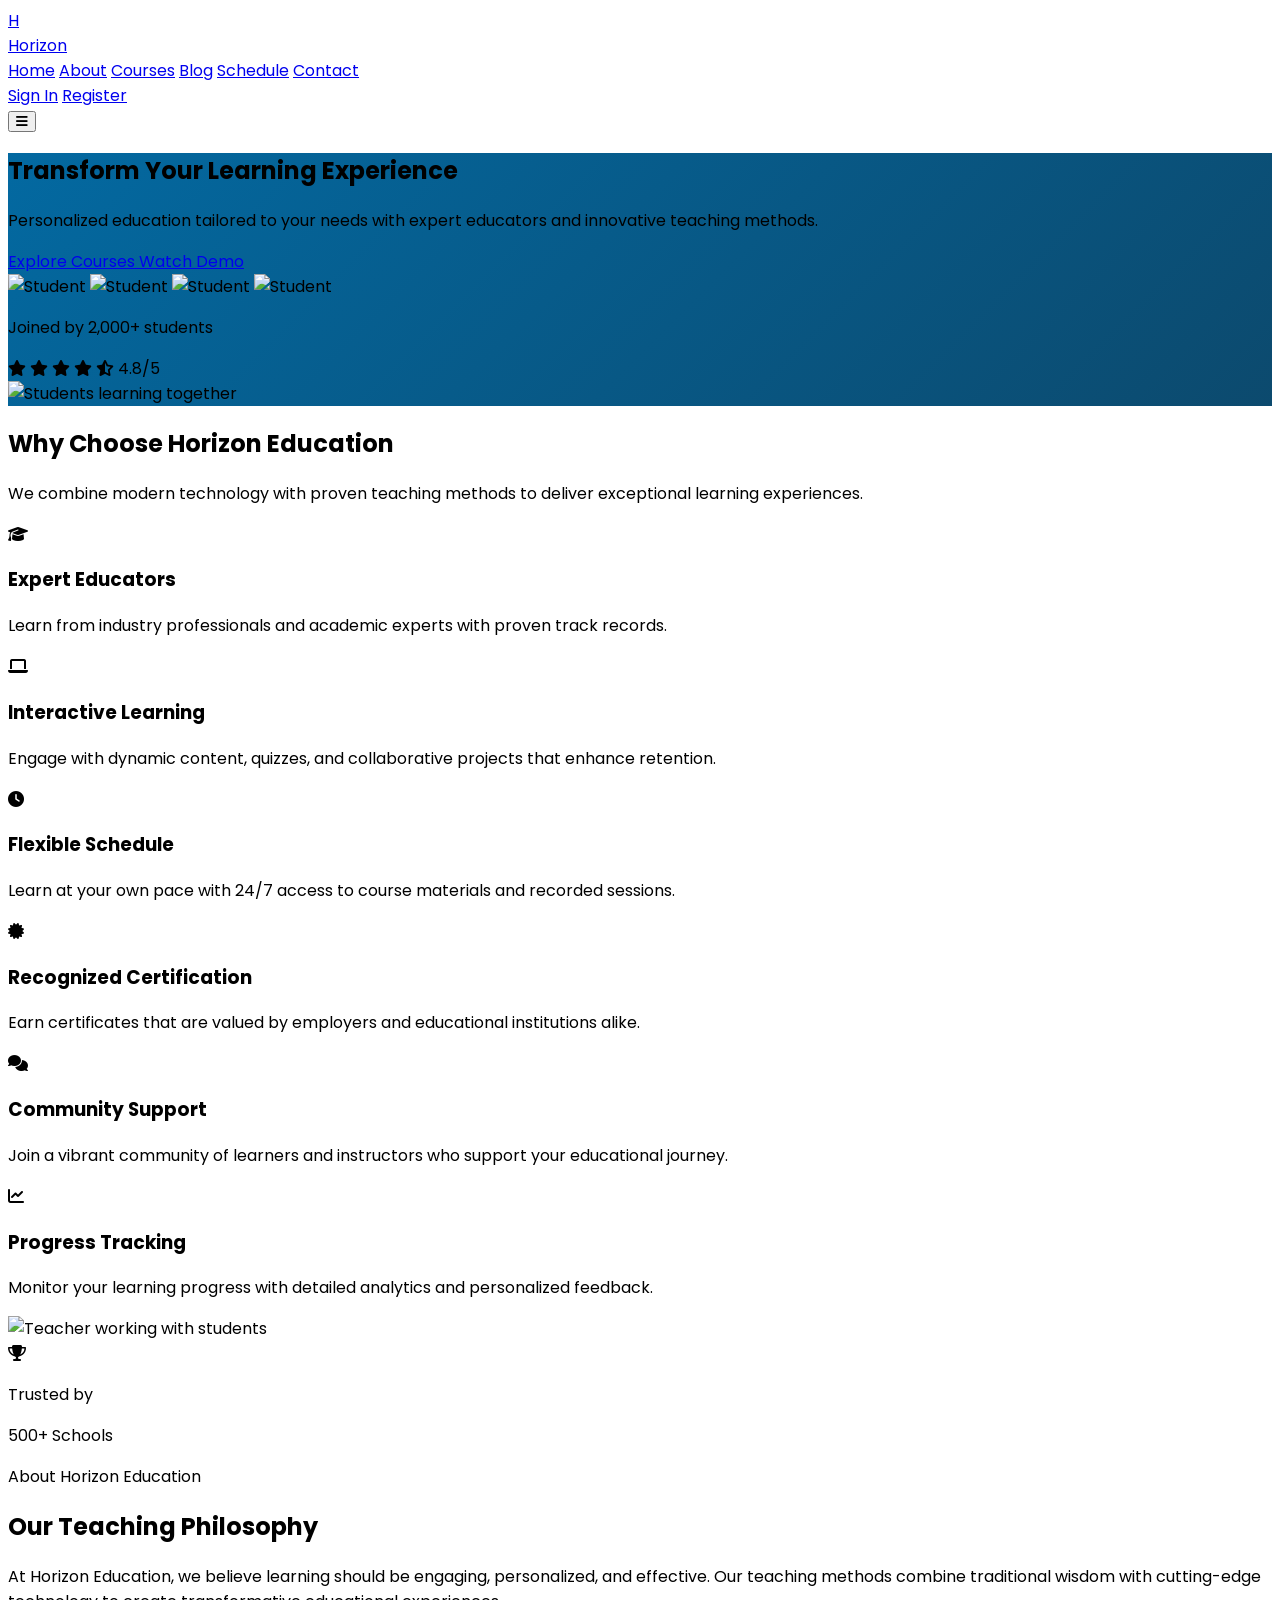
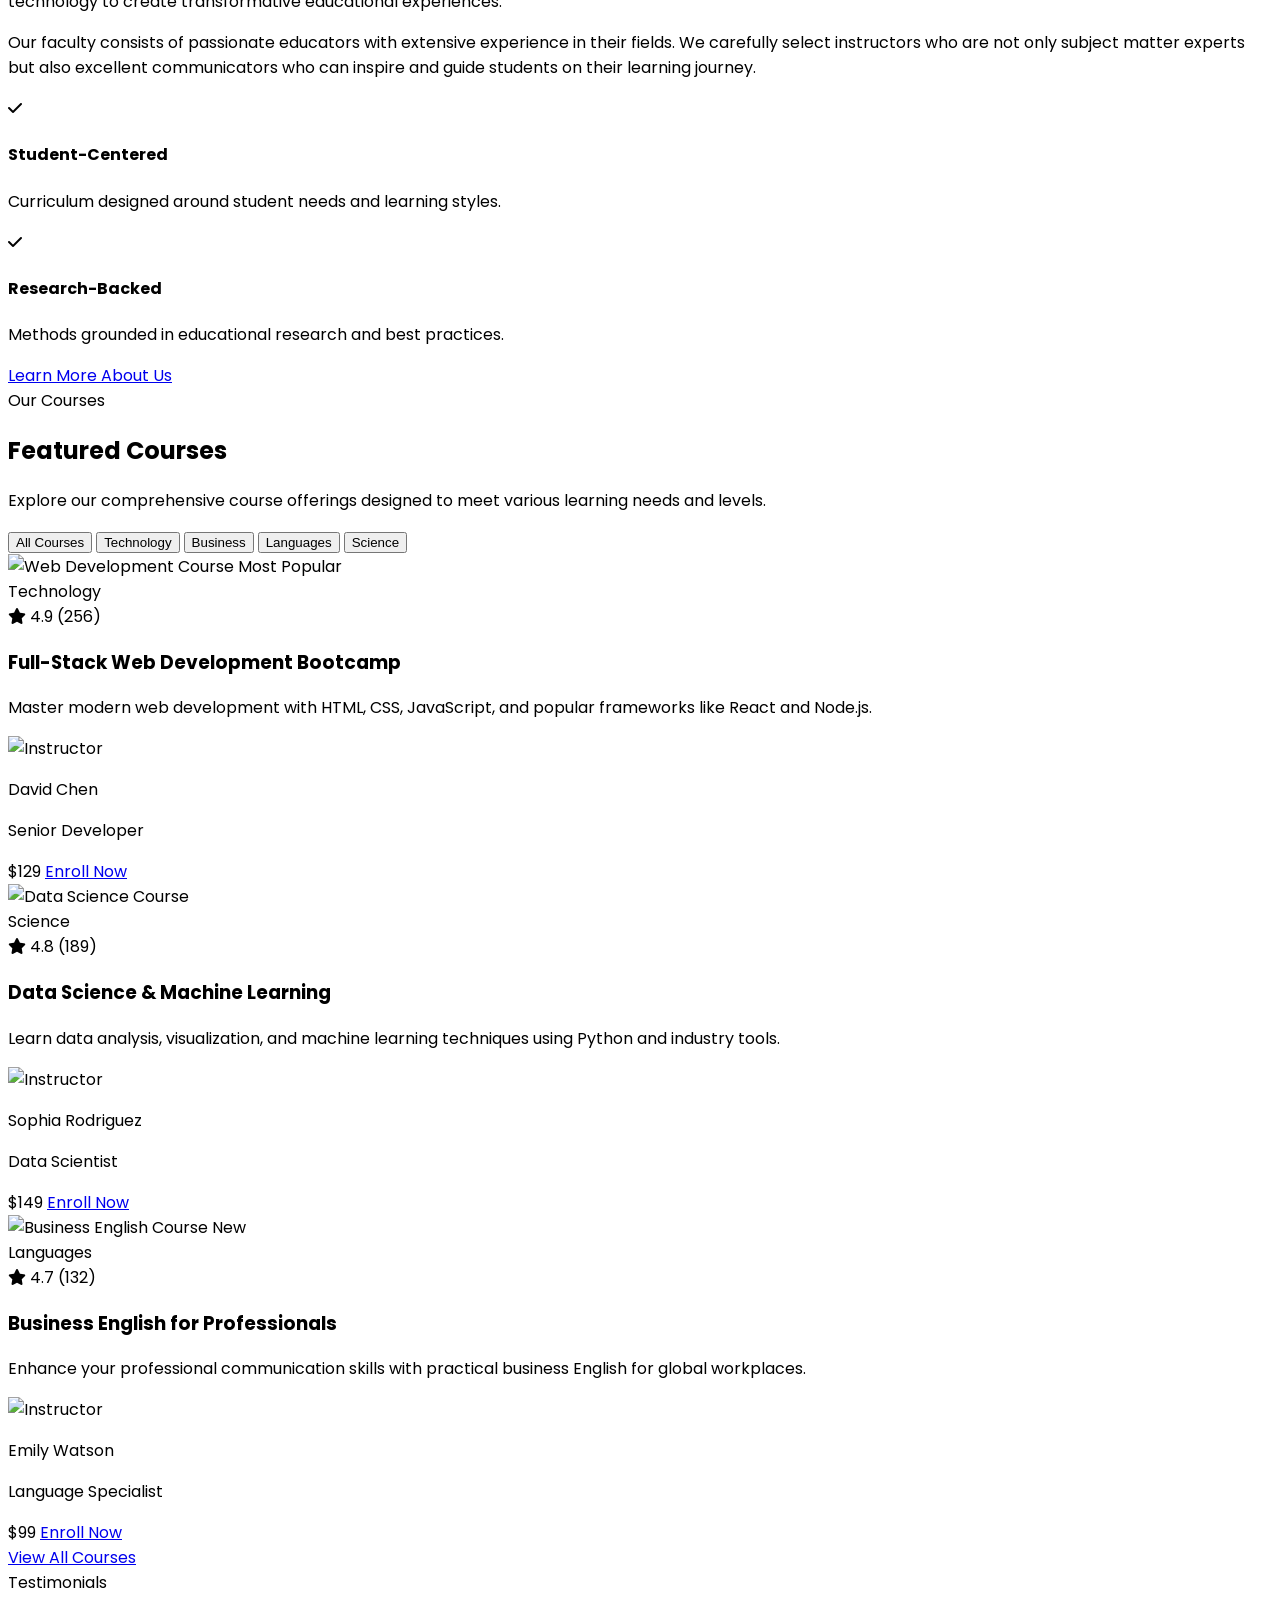
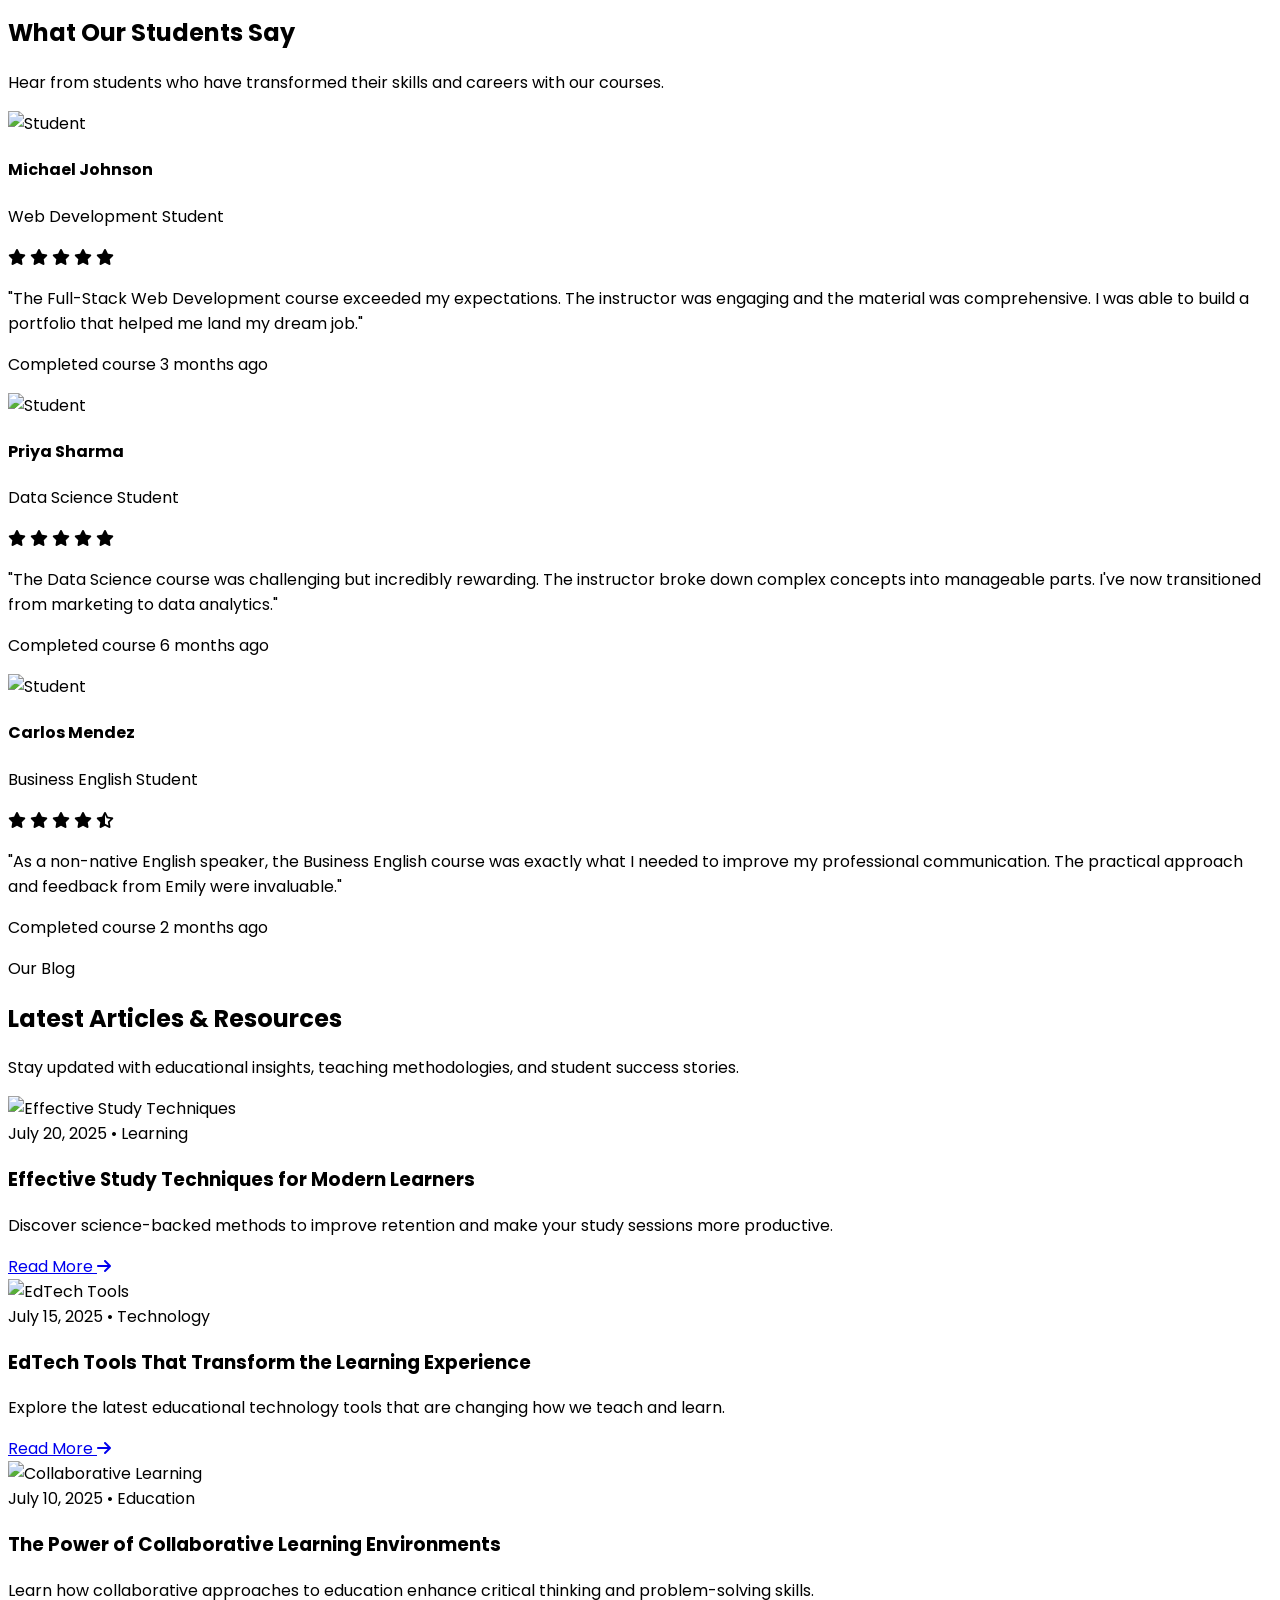
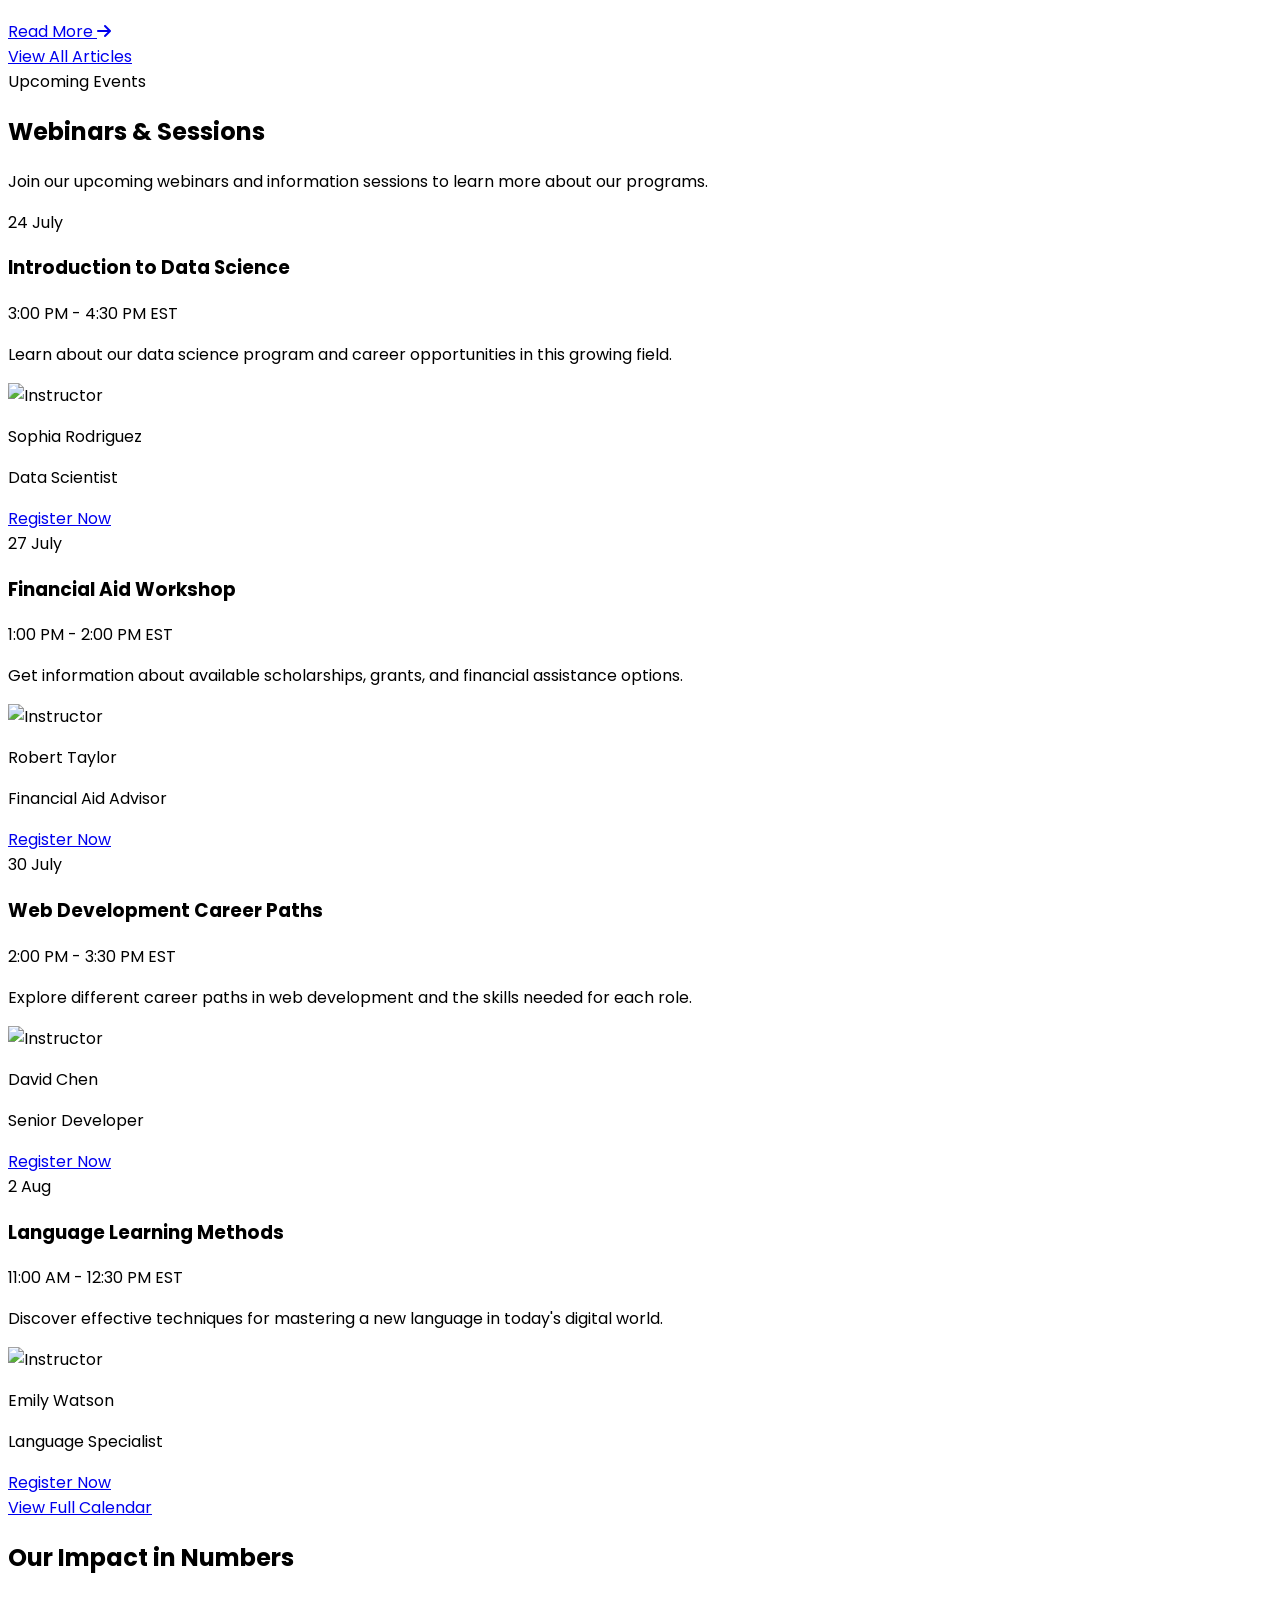
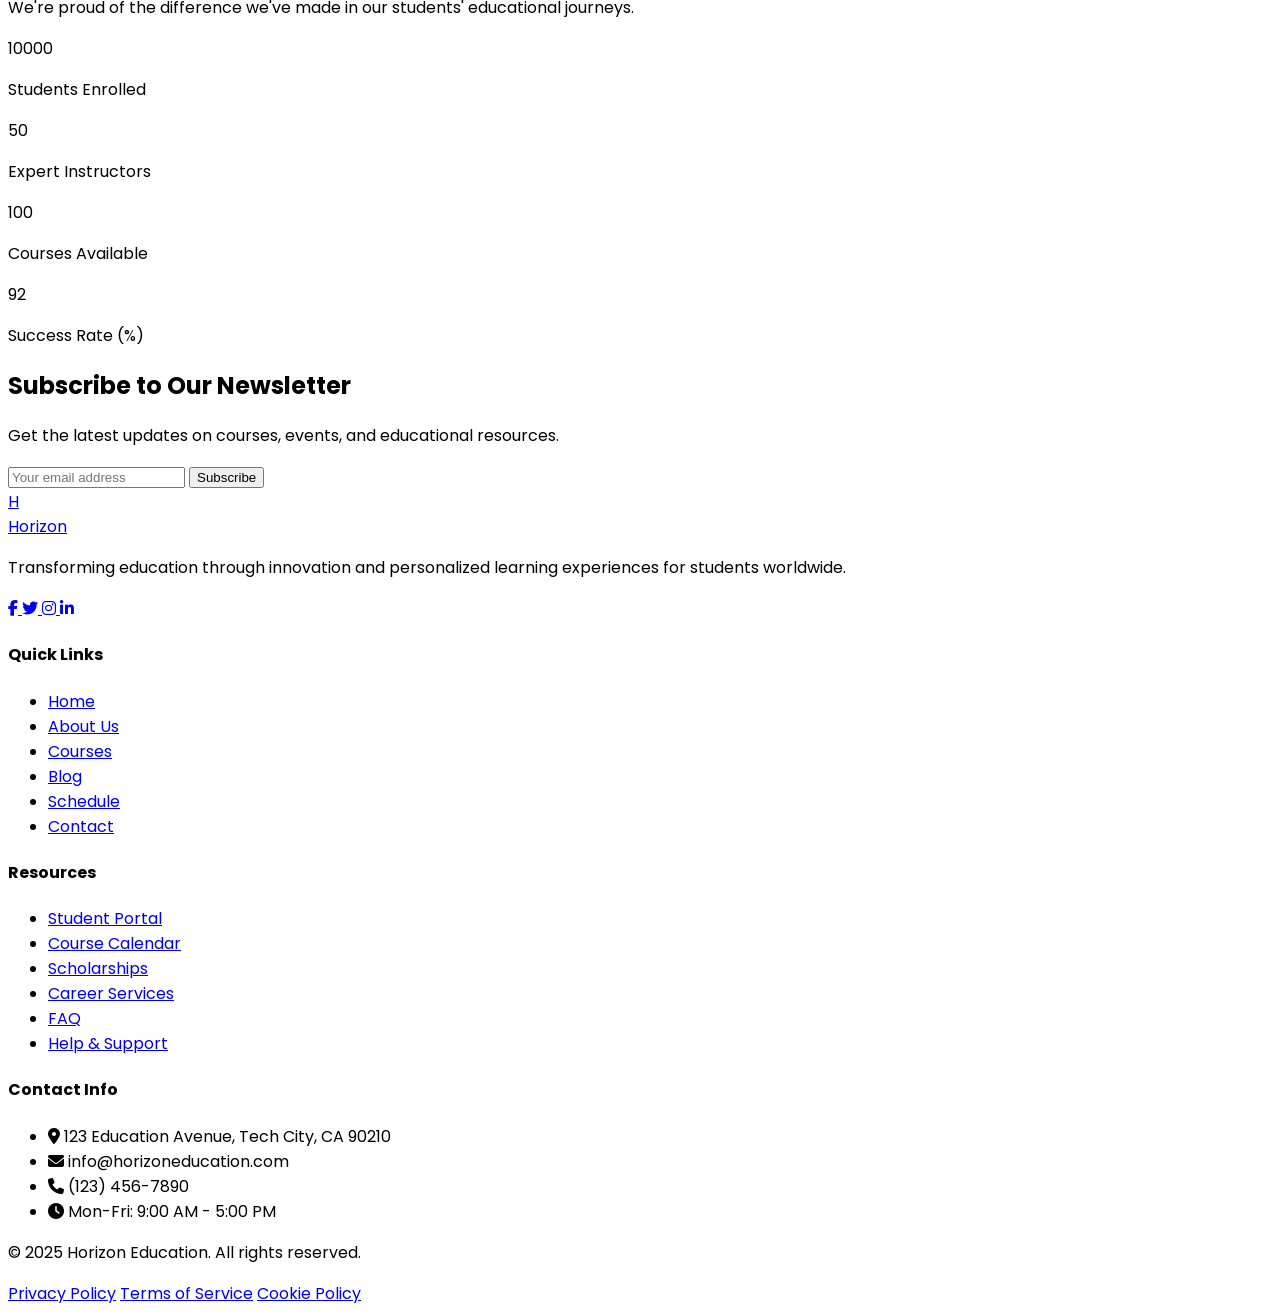
==== commit 8296ab03: "Add login and signup pages with responsive design and social login options" ====
--- a/frontend/index.html
+++ b/frontend/index.html
@@ -86,32 +86,32 @@
           <!-- Desktop Navigation -->
           <div class="hidden md:flex items-center space-x-8">
             <a
-              href="#home"
+              href="/home"
               class="nav-link text-white hover:text-primary-200 transition"
               >Home</a
             >
             <a
-              href="#about"
+              href="/about"
               class="nav-link text-white hover:text-primary-200 transition"
               >About</a
             >
             <a
-              href="#courses"
+              href="/courses"
               class="nav-link text-white hover:text-primary-200 transition"
               >Courses</a
             >
             <a
-              href="#blog"
+              href="/blog"
               class="nav-link text-white hover:text-primary-200 transition"
               >Blog</a
             >
             <a
-              href="#schedule"
+              href="/schedule"
               class="nav-link text-white hover:text-primary-200 transition"
               >Schedule</a
             >
             <a
-              href="#contact"
+              href="/contact"
               class="nav-link text-white hover:text-primary-200 transition"
               >Contact</a
             >
@@ -143,43 +143,43 @@
         <div id="mobile-menu" class="md:hidden">
           <div class="flex flex-col py-2">
             <a
-              href="#home"
+              href="/home"
               class="px-4 py-3 text-secondary-800 hover:bg-primary-50 transition"
               >Home</a
             >
             <a
-              href="#about"
+              href="/about"
               class="px-4 py-3 text-secondary-800 hover:bg-primary-50 transition"
               >About</a
             >
             <a
-              href="#courses"
+              href="/courses"
               class="px-4 py-3 text-secondary-800 hover:bg-primary-50 transition"
               >Courses</a
             >
             <a
-              href="#blog"
+              href="/blog"
               class="px-4 py-3 text-secondary-800 hover:bg-primary-50 transition"
               >Blog</a
             >
             <a
-              href="#schedule"
+              href="/schedule"
               class="px-4 py-3 text-secondary-800 hover:bg-primary-50 transition"
               >Schedule</a
             >
             <a
-              href="#contact"
+              href="/contact"
               class="px-4 py-3 text-secondary-800 hover:bg-primary-50 transition"
               >Contact</a
             >
             <div class="border-t border-gray-200 my-2"></div>
             <a
-              href="#"
+              href="/login"
               class="px-4 py-3 text-secondary-800 hover:bg-primary-50 transition"
               >Sign In</a
             >
             <a
-              href="#"
+              href="/register"
               class="mx-4 my-2 py-2 bg-primary-500 text-white rounded-md text-center hover:bg-primary-600 transition"
               >Register</a
             >
@@ -210,7 +210,7 @@
               class="flex flex-col sm:flex-row space-y-4 sm:space-y-0 sm:space-x-4 animate delay-3"
             >
               <a
-                href="#courses"
+                href="/courses"
                 class="px-8 py-3 bg-white text-primary-700 font-semibold rounded-md hover:bg-primary-50 transition duration-300 animated-btn text-center"
               >
                 Explore Courses
@@ -492,7 +492,7 @@
             </div>
 
             <a
-              href="#"
+              href="/about"
               class="inline-block px-8 py-3 bg-primary-600 text-white font-semibold rounded-md hover:bg-primary-700 transition duration-300 animated-btn animate delay-4"
               >Learn More About Us</a
             >
@@ -726,7 +726,7 @@
 
         <div class="text-center mt-12 animate delay-4">
           <a
-            href="#"
+            href="/courses"
             class="inline-block px-8 py-3 bg-primary-600 text-white font-semibold rounded-md hover:bg-primary-700 transition duration-300 animated-btn"
             >View All Courses</a
           >
@@ -902,7 +902,7 @@
                 your study sessions more productive.
               </p>
               <a
-                href="#"
+                href="/blog"
                 class="inline-flex items-center text-primary-600 font-medium hover:text-primary-700 transition"
               >
                 Read More
@@ -1046,7 +1046,7 @@
             </div>
             <div class="mt-6 text-right">
               <a
-                href="#"
+                href="/register"
                 class="px-6 py-2 bg-primary-600 text-white rounded-md hover:bg-primary-700 transition"
                 >Register Now</a
               >
@@ -1255,199 +1255,7 @@
       </div>
     </section>
 
-    <!-- Contact Section -->
-    <section id="contact" class="py-20 bg-white">
-      <div class="container mx-auto px-4 md:px-8">
-        <div class="flex flex-col lg:flex-row gap-12">
-          <div class="lg:w-2/5 animate">
-            <div
-              class="inline-block px-4 py-2 bg-primary-100 text-primary-700 rounded-full font-medium mb-4"
-            >
-              Get In Touch
-            </div>
-            <h2 class="text-3xl md:text-4xl font-bold text-secondary-900 mb-6">
-              Contact Us
-            </h2>
-            <p class="text-secondary-600 mb-8">
-              Have questions about our courses or need more information? Our
-              team is here to help you.
-            </p>
-
-            <div class="space-y-6">
-              <div class="flex items-start">
-                <div
-                  class="w-12 h-12 bg-primary-100 rounded-full flex items-center justify-center mr-4 shrink-0"
-                >
-                  <i class="fas fa-map-marker-alt text-primary-600"></i>
-                </div>
-                <div>
-                  <h4 class="font-semibold text-secondary-900 mb-1">
-                    Our Location
-                  </h4>
-                  <p class="text-secondary-600">
-                    123 Education Avenue, Tech City, CA 90210
-                  </p>
-                </div>
-              </div>
-
-              <div class="flex items-start">
-                <div
-                  class="w-12 h-12 bg-primary-100 rounded-full flex items-center justify-center mr-4 shrink-0"
-                >
-                  <i class="fas fa-envelope text-primary-600"></i>
-                </div>
-                <div>
-                  <h4 class="font-semibold text-secondary-900 mb-1">
-                    Email Us
-                  </h4>
-                  <p class="text-secondary-600">info@horizoneducation.com</p>
-                </div>
-              </div>
-
-              <div class="flex items-start">
-                <div
-                  class="w-12 h-12 bg-primary-100 rounded-full flex items-center justify-center mr-4 shrink-0"
-                >
-                  <i class="fas fa-phone text-primary-600"></i>
-                </div>
-                <div>
-                  <h4 class="font-semibold text-secondary-900 mb-1">Call Us</h4>
-                  <p class="text-secondary-600">(123) 456-7890</p>
-                </div>
-              </div>
-
-              <div class="flex items-start">
-                <div
-                  class="w-12 h-12 bg-primary-100 rounded-full flex items-center justify-center mr-4 shrink-0"
-                >
-                  <i class="fas fa-clock text-primary-600"></i>
-                </div>
-                <div>
-                  <h4 class="font-semibold text-secondary-900 mb-1">
-                    Office Hours
-                  </h4>
-                  <p class="text-secondary-600">
-                    Monday - Friday: 9:00 AM - 5:00 PM
-                  </p>
-                </div>
-              </div>
-            </div>
-
-            <div class="mt-8">
-              <h4 class="font-semibold text-secondary-900 mb-4">
-                Connect With Us
-              </h4>
-              <div class="flex space-x-4">
-                <a
-                  href="#"
-                  class="w-10 h-10 bg-primary-100 text-primary-600 rounded-full flex items-center justify-center hover:bg-primary-600 hover:text-white transition"
-                >
-                  <i class="fab fa-facebook-f"></i>
-                </a>
-                <a
-                  href="#"
-                  class="w-10 h-10 bg-primary-100 text-primary-600 rounded-full flex items-center justify-center hover:bg-primary-600 hover:text-white transition"
-                >
-                  <i class="fab fa-twitter"></i>
-                </a>
-                <a
-                  href="#"
-                  class="w-10 h-10 bg-primary-100 text-primary-600 rounded-full flex items-center justify-center hover:bg-primary-600 hover:text-white transition"
-                >
-                  <i class="fab fa-instagram"></i>
-                </a>
-                <a
-                  href="#"
-                  class="w-10 h-10 bg-primary-100 text-primary-600 rounded-full flex items-center justify-center hover:bg-primary-600 hover:text-white transition"
-                >
-                  <i class="fab fa-linkedin-in"></i>
-                </a>
-                <a
-                  href="#"
-                  class="w-10 h-10 bg-primary-100 text-primary-600 rounded-full flex items-center justify-center hover:bg-primary-600 hover:text-white transition"
-                >
-                  <i class="fab fa-youtube"></i>
-                </a>
-              </div>
-            </div>
-          </div>
-
-          <div class="lg:w-3/5 animate delay-2">
-            <div class="bg-white p-8 rounded-xl shadow-lg">
-              <h3 class="text-2xl font-bold text-secondary-900 mb-6">
-                Send us a Message
-              </h3>
-              <form>
-                <div class="grid md:grid-cols-2 gap-6 mb-6">
-                  <div>
-                    <label
-                      for="name"
-                      class="block text-sm font-medium text-secondary-700 mb-2"
-                      >Full Name</label
-                    >
-                    <input
-                      type="text"
-                      id="name"
-                      class="w-full px-4 py-3 border border-secondary-300 rounded-md input-focus focus:outline-none"
-                      placeholder="Your name"
-                    />
-                  </div>
-                  <div>
-                    <label
-                      for="email"
-                      class="block text-sm font-medium text-secondary-700 mb-2"
-                      >Email Address</label
-                    >
-                    <input
-                      type="email"
-                      id="email"
-                      class="w-full px-4 py-3 border border-secondary-300 rounded-md input-focus focus:outline-none"
-                      placeholder="Your email"
-                    />
-                  </div>
-                </div>
-
-                <div class="mb-6">
-                  <label
-                    for="subject"
-                    class="block text-sm font-medium text-secondary-700 mb-2"
-                    >Subject</label
-                  >
-                  <input
-                    type="text"
-                    id="subject"
-                    class="w-full px-4 py-3 border border-secondary-300 rounded-md input-focus focus:outline-none"
-                    placeholder="Message subject"
-                  />
-                </div>
-
-                <div class="mb-6">
-                  <label
-                    for="message"
-                    class="block text-sm font-medium text-secondary-700 mb-2"
-                    >Message</label
-                  >
-                  <textarea
-                    id="message"
-                    rows="5"
-                    class="w-full px-4 py-3 border border-secondary-300 rounded-md input-focus focus:outline-none"
-                    placeholder="Your message"
-                  ></textarea>
-                </div>
-
-                <button
-                  type="submit"
-                  class="w-full py-3 bg-primary-600 text-white font-semibold rounded-md hover:bg-primary-700 transition duration-300 animated-btn"
-                >
-                  Send Message
-                </button>
-              </form>
-            </div>
-          </div>
-        </div>
-      </div>
-    </section>
-
+    
     <!-- Newsletter Section -->
     <section class="py-16 bg-primary-600 text-white">
       <div class="container mx-auto px-4 md:px-8">
@@ -1469,7 +1277,7 @@
                 class="px-4 py-3 rounded-l-md sm:rounded-r-none w-full focus:outline-none text-secondary-800"
               />
               <button
-                type="submit"
+                type="#"
                 class="px-6 py-3 bg-white text-primary-600 font-semibold rounded-r-md sm:rounded-l-none hover:bg-primary-50 transition duration-300"
               >
                 Subscribe
@@ -1532,42 +1340,42 @@
             <ul class="space-y-3">
               <li>
                 <a
-                  href="#home"
+                  href="/home"
                   class="text-secondary-300 hover:text-white transition"
                   >Home</a
                 >
               </li>
               <li>
                 <a
-                  href="#about"
+                  href="/about"
                   class="text-secondary-300 hover:text-white transition"
                   >About Us</a
                 >
               </li>
               <li>
                 <a
-                  href="#courses"
+                  href="/courses"
                   class="text-secondary-300 hover:text-white transition"
                   >Courses</a
                 >
               </li>
               <li>
                 <a
-                  href="#blog"
+                  href="/blog"
                   class="text-secondary-300 hover:text-white transition"
                   >Blog</a
                 >
               </li>
               <li>
                 <a
-                  href="#schedule"
+                  href="/schedule"
                   class="text-secondary-300 hover:text-white transition"
                   >Schedule</a
                 >
               </li>
               <li>
                 <a
-                  href="#contact"
+                  href="/contact"
                   class="text-secondary-300 hover:text-white transition"
                   >Contact</a
                 >
@@ -1581,14 +1389,14 @@
             <ul class="space-y-3">
               <li>
                 <a
-                  href="#"
+                  href="/portal"
                   class="text-secondary-300 hover:text-white transition"
                   >Student Portal</a
                 >
               </li>
               <li>
                 <a
-                  href="#"
+                  href="/calender"
                   class="text-secondary-300 hover:text-white transition"
                   >Course Calendar</a
                 >
@@ -1609,14 +1417,14 @@
               </li>
               <li>
                 <a
-                  href="#"
+                  href="/faq"
                   class="text-secondary-300 hover:text-white transition"
                   >FAQ</a
                 >
               </li>
               <li>
                 <a
-                  href="#"
+                  href="/help"
                   class="text-secondary-300 hover:text-white transition"
                   >Help & Support</a
                 >
@@ -1662,17 +1470,17 @@
           </p>
           <div class="flex space-x-6">
             <a
-              href="#"
+              href="/privacy_policy"
               class="text-secondary-400 hover:text-white text-sm transition"
               >Privacy Policy</a
             >
             <a
-              href="#"
+              href="/terms_conditions"
               class="text-secondary-400 hover:text-white text-sm transition"
               >Terms of Service</a
             >
             <a
-              href="#"
+              href="/cookike_policy"
               class="text-secondary-400 hover:text-white text-sm transition"
               >Cookie Policy</a
             >
